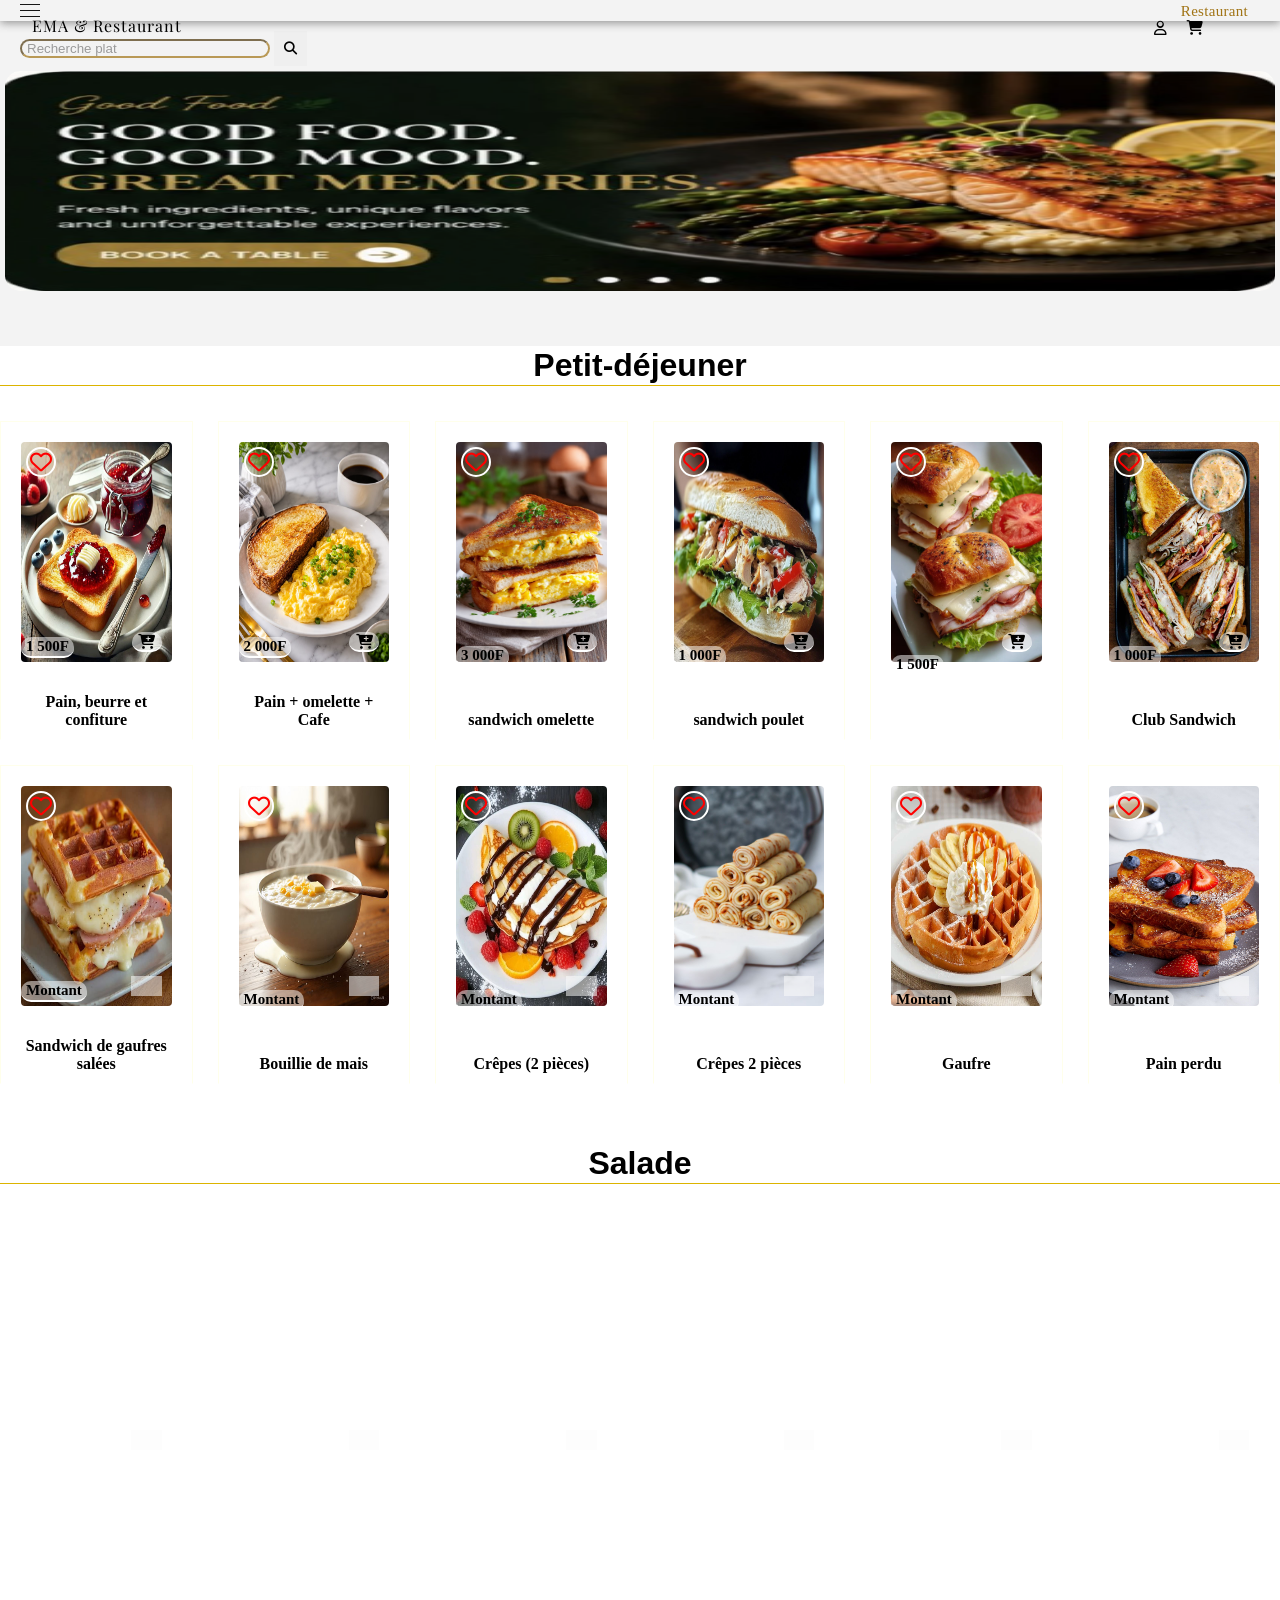
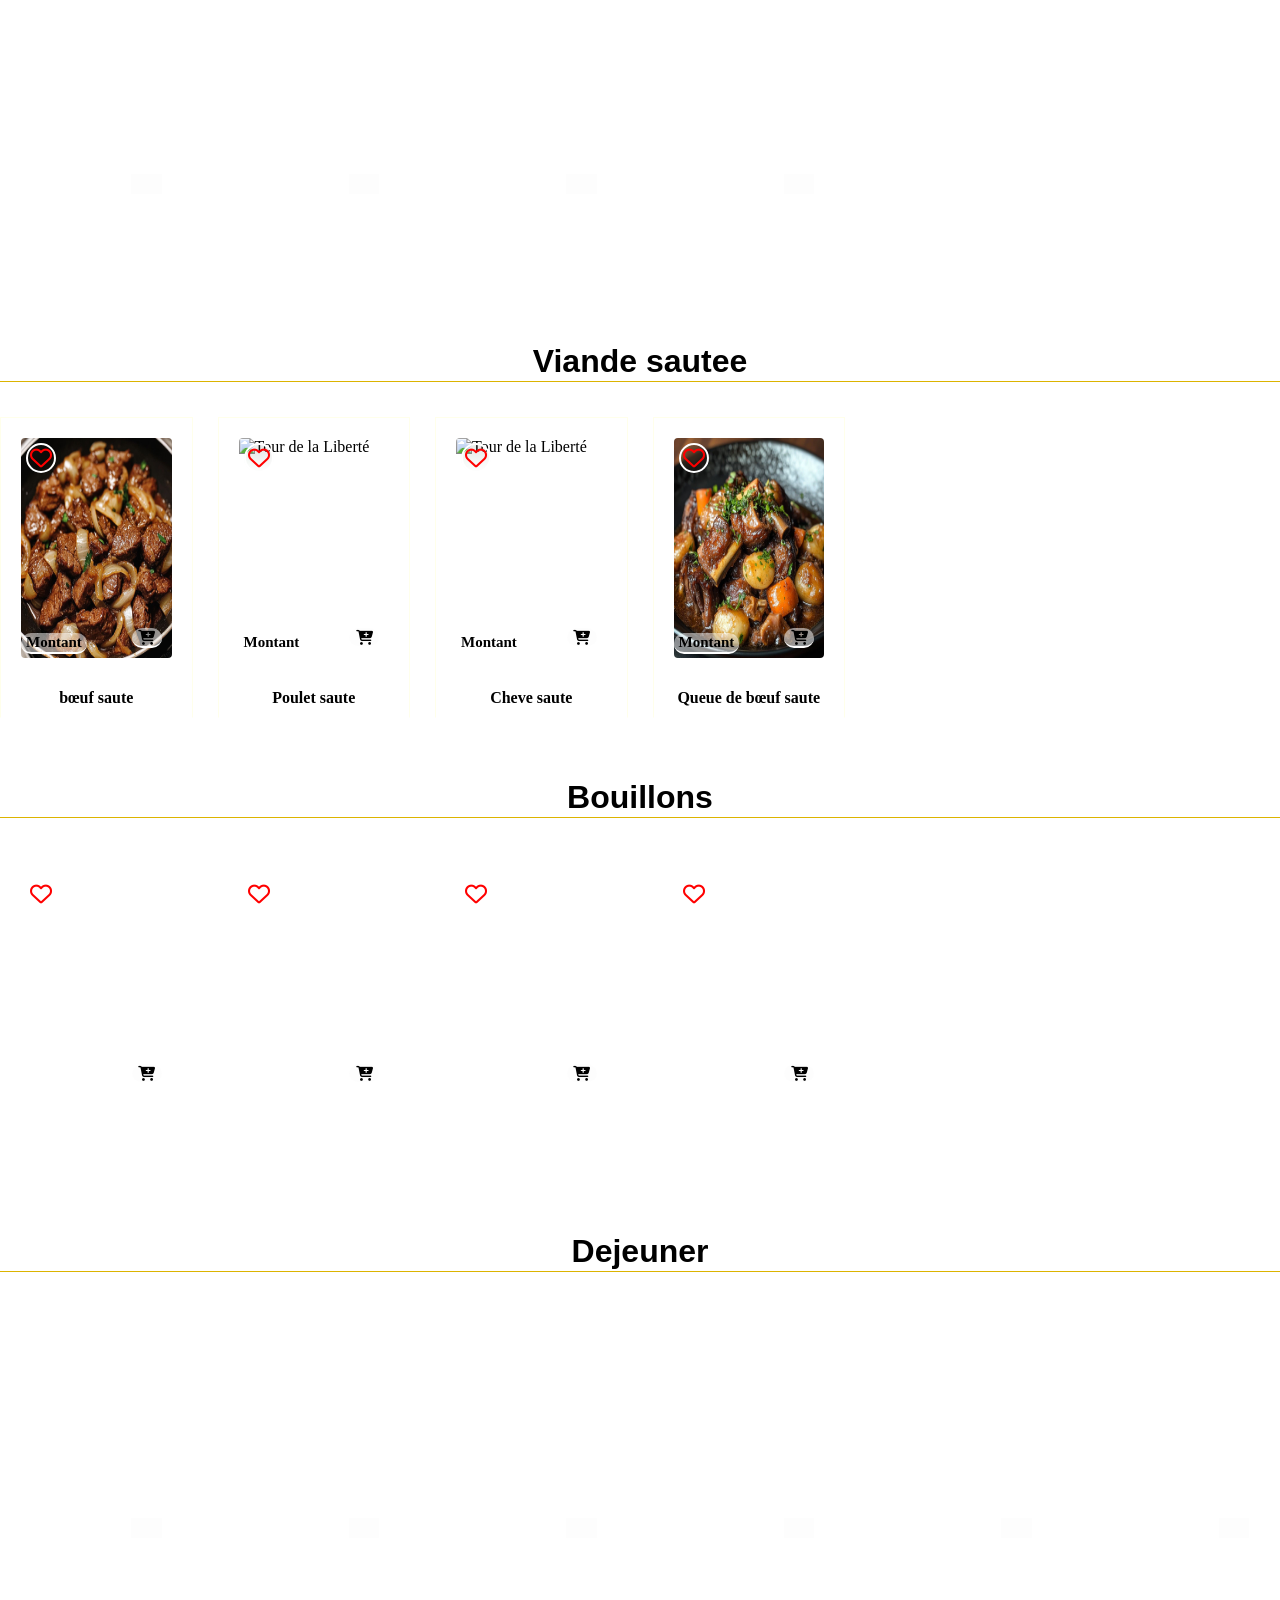
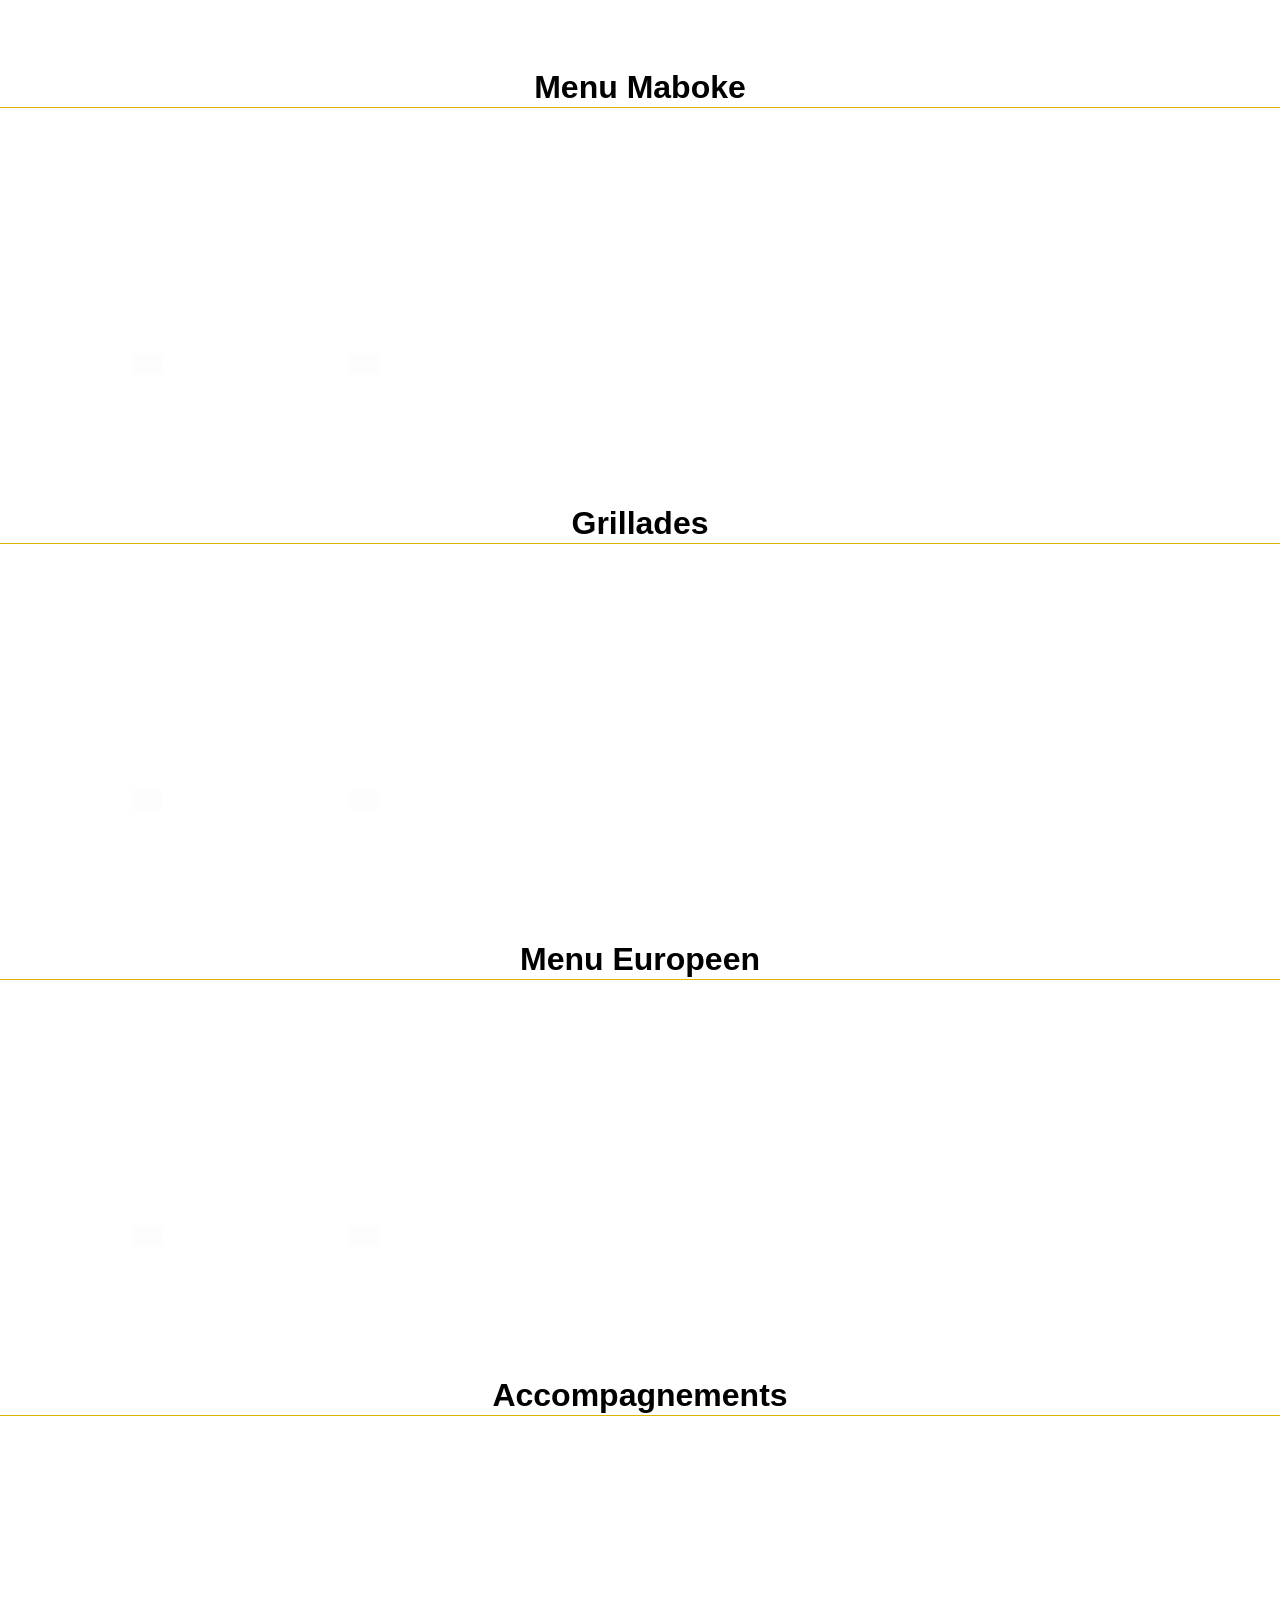
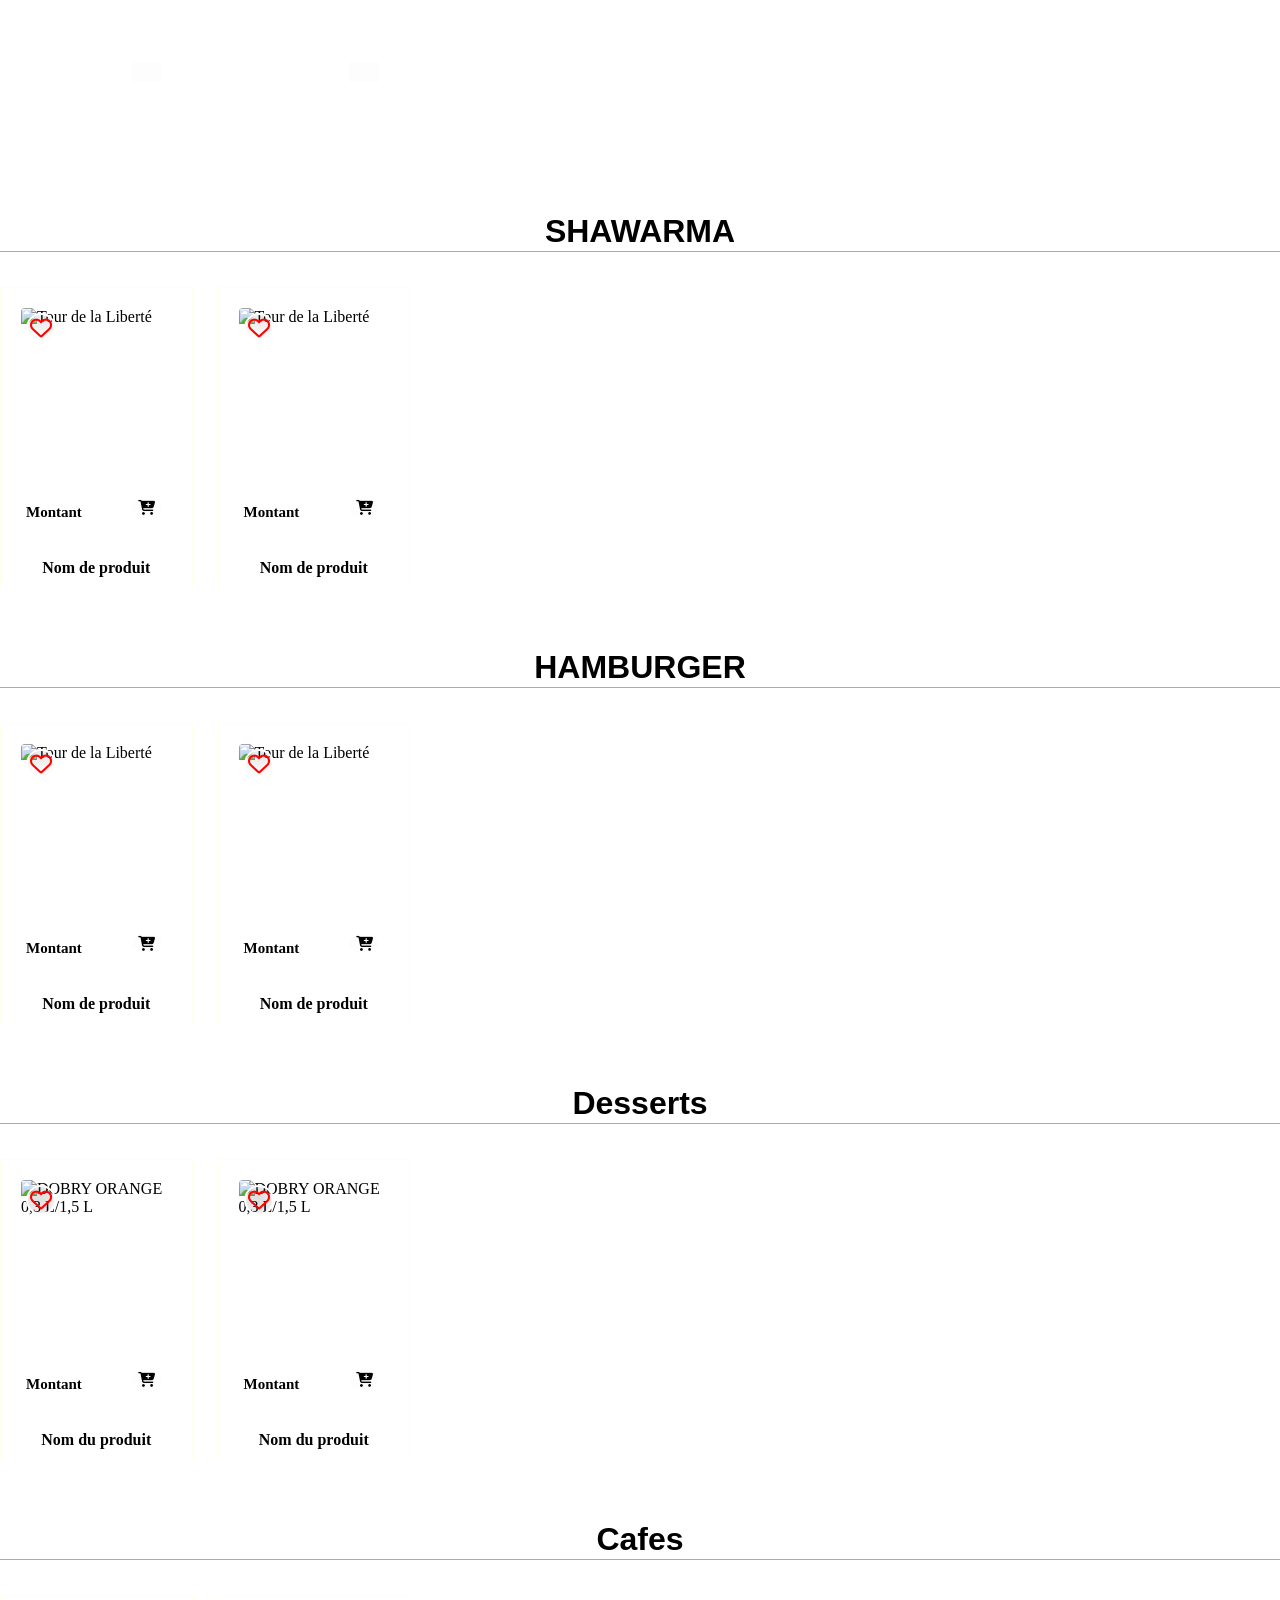
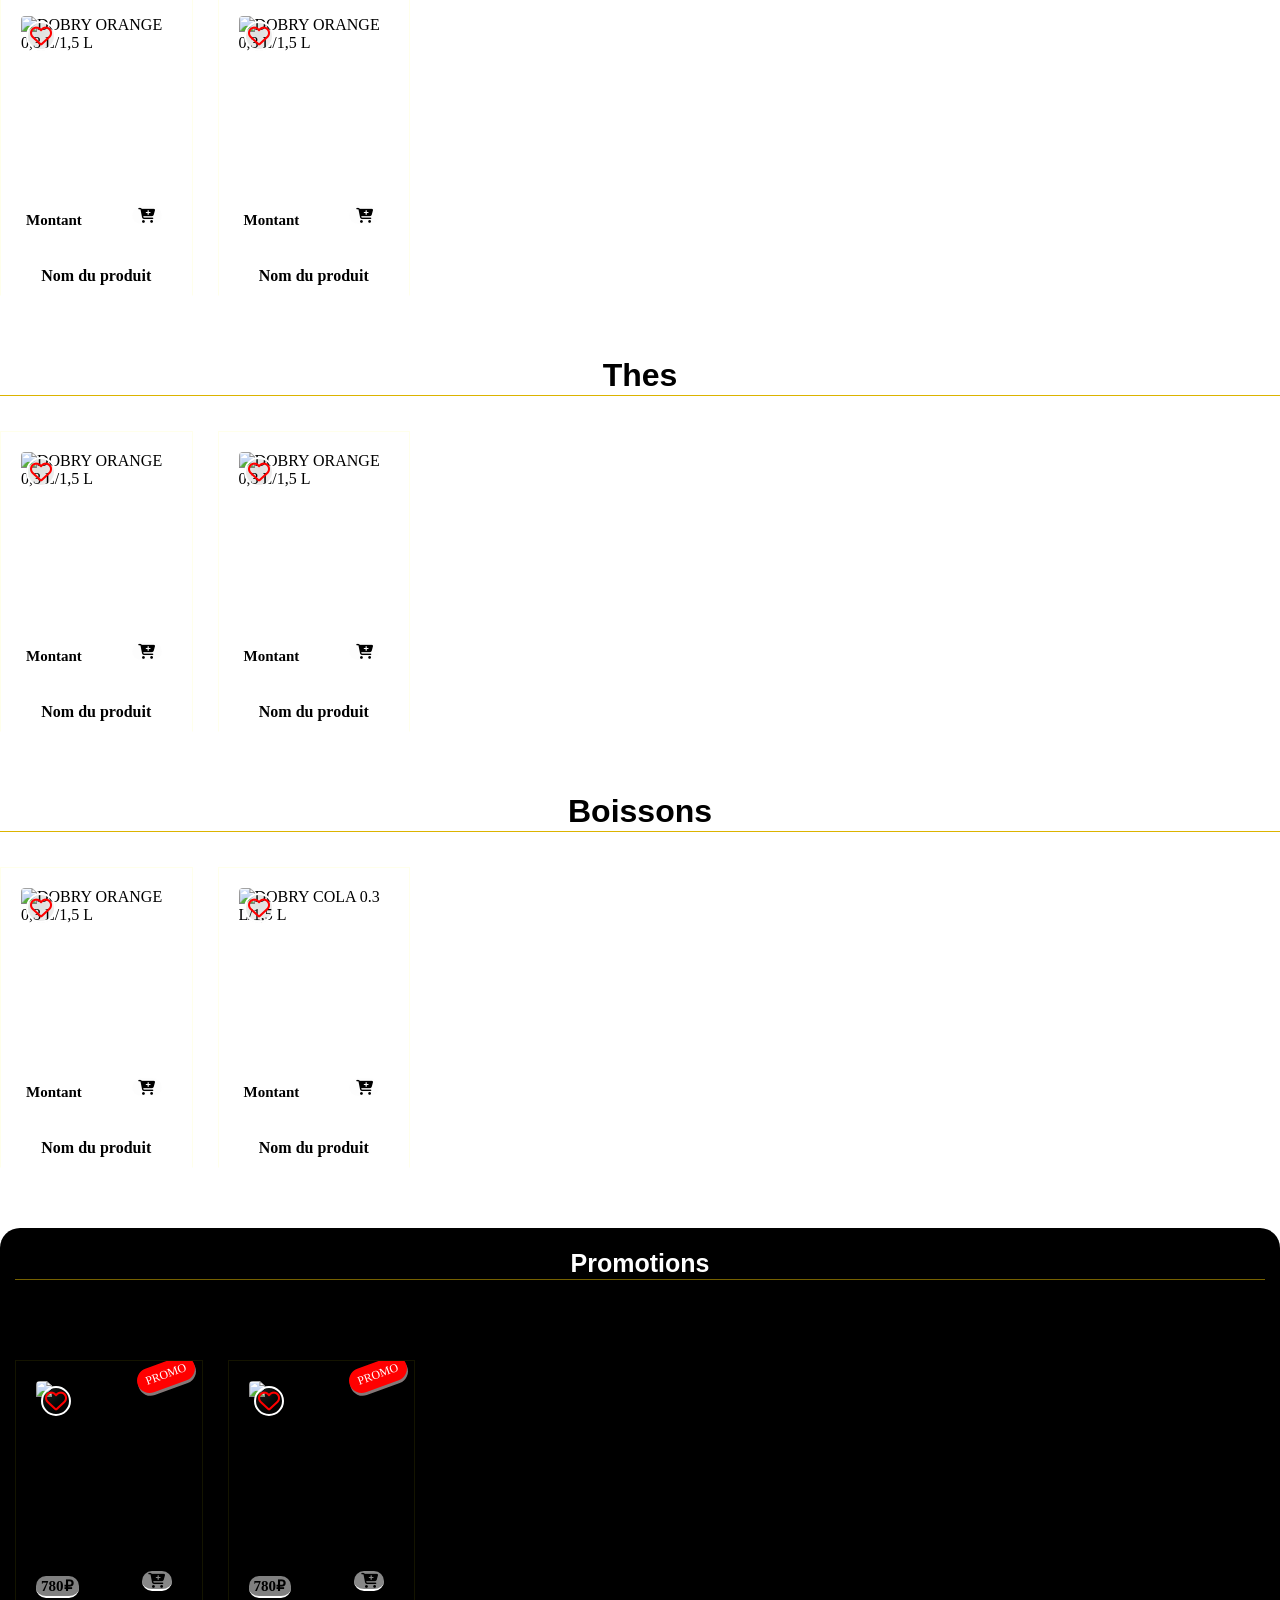
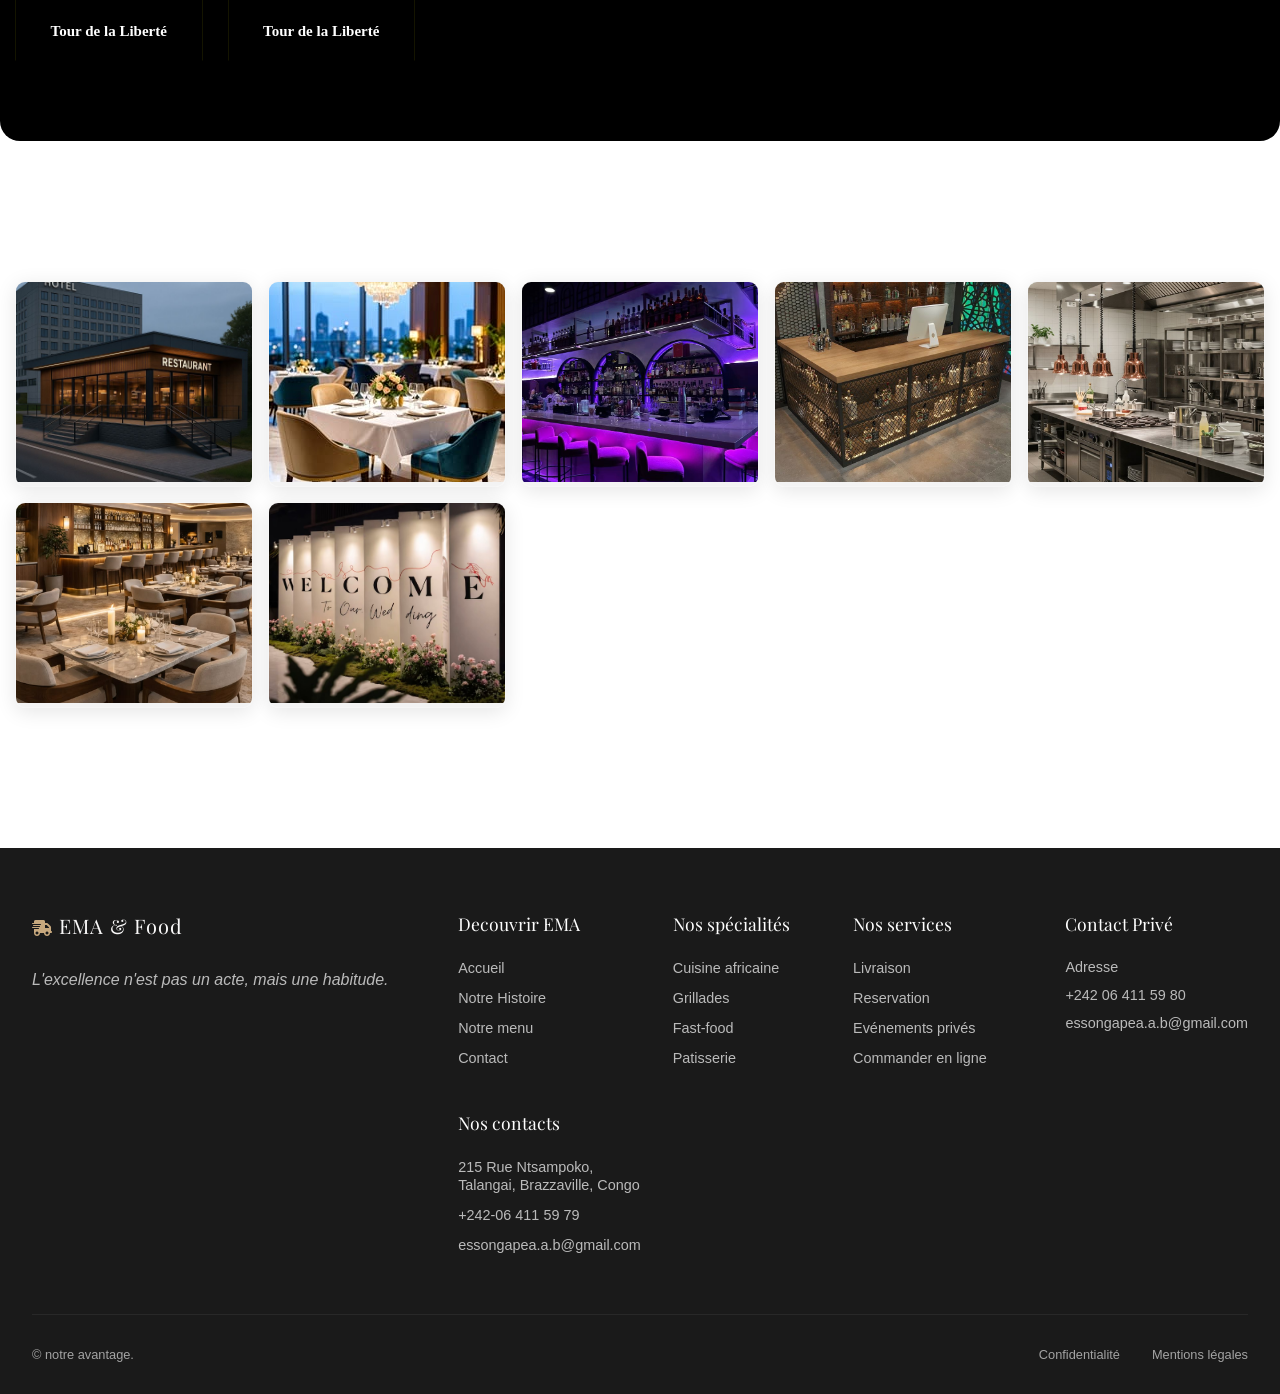
==== index.html @ fa51aa45 "emarestau" ====
<!DOCTYPE html>
<html lang="fr">

<head>
    <meta charset="UTF-8">
    <meta name="viewport" content="width=device-width, initial-scale=1.0">
    <title>EMA FOOD</title>
    <link rel="stylesheet" href="front-end/css/index.css">
    <link rel="stylesheet" href="front-end/css/style.css">

    <link
        href="https://fonts.googleapis.com/css2?family=Playfair+Display:wght@400;500;600;700&family=Inter:wght@300;400;500&display=swap"
        rel="stylesheet">
    <link rel="stylesheet" href="https://cdnjs.cloudflare.com/ajax/libs/font-awesome/6.4.0/css/all.min.css">
    <link rel="preconnect" href="https://fonts.googleapis.com">
    <link rel="preconnect" href="https://fonts.gstatic.com" crossorigin>
    <link href="https://fonts.googleapis.com/css2?family=Poppins:wght@300;400;500;600;700&display=swap"
        rel="stylesheet">

    <link rel="shortcut icon" href="img/logo_ema.png">
    <link rel="icon" href="img/logo_ema.png" type="image/x-icon">
    <link rel="icon" href="img/logo_ema.png" type="image/png" sizes="any">
    <link rel="apple-touch-icon" href="img/logo_ema.png" sizes="180x180">
</head>

<body>

    <nav>
        <div class="container nav-container">

            <button class="menu-toggle" id="menuToggle">
                <span></span>
                <span></span>
                <span></span>
            </button>

            <nav class="menu-panel" id="menuPanel">
                <a href="index.html">Accueil</a>
                <a href="infos.html">Informations</a>
                <a href="menu.html">Notre menu</a>
                <a href="#Promotions">Promotions</a>
                <a href="commande.html">Commander</a>
                <a href="galerie.html">Galerie</a>
                <a href="contact.html">Contact</a>
            </nav>

            <div class="nav-actions">
                <a class="nav-btn appointment-btn"><i class="fa-slab-press fa-regular fa-user"></i></a>
                <a href="html/pannier.html" class="nav-btn appoint-btn"><i class="fas fa-shopping-cart"></i></a>
            </div>

            <div class="nav-brand">
                <!-- <span class="brand-symbol"><i class="fa-solid fa-shirt"></i></span> -->
                <h3 class="brand-name">EMA & Restaurant</h3>
            </div>

            <ul class="nav-menu">
                <li><a href="">Restaurant</p></a></li>
            </ul>
    </nav>

    <!-- Section Collections recherche -->
    <section class="collections-section" style="background: #d4d4d446; padding: 5px;">
        <div class="section-header">
            <input class="search-btn" type="search" id="" placeholder="Recherche plat">
            <button class="btn-search" type="submit"><i class="fa-solid fa-magnifying-glass"></i>
            </button>
        </div>

        <div class="carousel-container">
            <div class="carousel-track">

                <div class="carousel-slide">
                    <img src="img/spciale.png" alt="Burger Légionnaire">
                </div>
            </div>

        </div>
        </div>
    </section>

    <!-- Section Petit-déjeuner -->
    <section id="dejeuner">
        <div class="conainer">
            <div class="menu-category">
                <h3 class="category-title">Petit-déjeuner</h3>
                <div class="menu-grid">

                    <div class="menu-item">
                        <button class="favorite-btn" title="Ajouter aux favoris">
                            <i class="far fa-heart"></i>
                        </button>
                        <img src="img/Pain, beurre et confiture.jpg" alt="Tour de la Liberté">
                        <div class="somme">
                            <button type="button" class="add-to-cart-btn" title="Ajouter au panier"><i
                                    class="fas fa-cart-plus"></i></button>
                            <p class="montant">1 500F</p>
                        </div>
                        <p class="item-title">Pain, beurre et confiture</p>
                    </div>

                    <div class="menu-item">
                        <button class="favorite-btn" title="Ajouter aux favoris">
                            <i class="far fa-heart"></i>
                        </button>
                        <img src="img/Pain + omelette + Cafe.jpg" alt="Tour de la Liberté">
                        <div class="somme">
                            <button type="button" class="add-to-cart-btn" title="Ajouter au panier"><i
                                    class="fas far fa-cart-plus"></i></button>
                            <p class="montant">2 000F</p>
                        </div>
                        <p class="item-title">Pain + omelette + Cafe</p>
                    </div>

                    <div class="menu-item">
                        <button class="favorite-btn" title="Ajouter aux favoris">
                            <i class="far fa-heart"></i>
                        </button>
                        <img src="img/sandwich omelette.jpg" alt="Tour de la Liberté">
                        <div class="somme">
                            <button type="button" class="add-to-cart-btn" title="Ajouter au panier"><i
                                    class="fas fas fa-cart-plus"></i></button>
                            <p class="montant">3 000F</p>
                        </div>
                        <p class="item-title">sandwich omelette</p>
                    </div>

                    <div class="menu-item">
                        <button class="favorite-btn" title="Ajouter aux favoris">
                            <i class="far fa-heart"></i>
                        </button>
                        <img src="img/sandwich poulet.jpg" alt="Tour de la Liberté">
                        <div class="somme">
                            <button type="button" class="add-to-cart-btn" title="Ajouter au panier"><i
                                    class="fas fas fa-cart-plus"></i></button>
                            <p class="montant">1 000F</p>
                        </div>
                        <p class="item-title">sandwich poulet</p>
                    </div>

                    <div class="menu-item">
                        <button class="favorite-btn" title="Ajouter aux favoris">
                            <i class="far fa-heart"></i>
                        </button>
                        <img src="img/Sandwich saucisson-fromage.jpg" alt="Tour de la Liberté">
                        <div class="somme">
                            <button type="button" class="add-to-cart-btn" title="Ajouter au panier"><i
                                    class="fas fas fa-cart-plus"></i></button>
                            <p class="montant">1 500F</p>
                        </div>
                        <p class="item-title"></p>
                    </div>

                    <div class="menu-item">
                        <button class="favorite-btn" title="Ajouter aux favoris">
                            <i class="far fa-heart"></i>
                        </button>
                        <img src="img/Club Sandwich.jpg" alt="Tour de la Liberté">
                        <div class="somme">
                            <button type="button" class="add-to-cart-btn" title="Ajouter au panier"><i
                                    class="fas fas fa-cart-plus"></i></button>
                            <p class="montant">1 000F</p>
                        </div>
                        <p class="item-title">Club Sandwich</p>
                    </div>

                    <div class="menu-item">
                        <button class="favorite-btn" title="Ajouter aux favoris">
                            <i class="far fa-heart"></i>
                        </button>
                        <img src="img/sandwich de gaufres salées.jpg" alt="Tour de la Liberté">
                        <div class="somme">
                            <button type="button" class="add-to-cart-btn" title="Ajouter au panier"><i
                                    class="fas fas fa-cart-plus"></i></button>
                            <p class="montant">Montant</p>
                        </div>
                        <p class="item-title">Sandwich de gaufres salées</p>
                    </div>

                    <div class="menu-item">
                        <button class="favorite-btn" title="Ajouter aux favoris">
                            <i class="far fa-heart"></i>
                        </button>
                        <img src="img/Bouillie de mais.jpg" alt="Tour de la Liberté">
                        <div class="somme">
                            <button type="button" class="add-to-cart-btn" title="Ajouter au panier"><i
                                    class="fas fa-cart-plus"></i></button>
                            <p class="montant">Montant</p>
                        </div>
                        <p class="item-title">Bouillie de mais</p>
                    </div>

                    <div class="menu-item">
                        <button class="favorite-btn" title="Ajouter aux favoris">
                            <i class="far fa-heart"></i>
                        </button>
                        <img src="img/Crêpes (2 pièces).jpg" alt="Tour de la Liberté">
                        <div class="somme">
                            <button type="button" class="add-to-cart-btn" title="Ajouter au panier"><i
                                    class="fas fas fa-cart-plus"></i></button>
                            <p class="montant">Montant</p>
                        </div>
                        <p class="item-title">Crêpes (2 pièces)</p>
                    </div>

                    <div class="menu-item">
                        <button class="favorite-btn" title="Ajouter aux favoris">
                            <i class="far fa-heart"></i>
                        </button>
                        <img src="img/Crêpes 2 pièces.jpg" alt="Tour de la Liberté">
                        <div class="somme">
                            <button type="button" class="add-to-cart-btn" title="Ajouter au panier"><i
                                    class="fas fas fa-cart-plus"></i></button>
                            <p class="montant">Montant</p>
                        </div>
                        <p class="item-title">Crêpes 2 pièces</p>
                    </div>

                    <div class="menu-item">
                        <button class="favorite-btn" title="Ajouter aux favoris">
                            <i class="far fa-heart"></i>
                        </button>
                        <img src="img/Gaufre.jpg" alt="Tour de la Liberté">
                        <div class="somme">
                            <button type="button" class="add-to-cart-btn" title="Ajouter au panier"><i
                                    class="fas fas fa-cart-plus"></i></button>
                            <p class="montant">Montant</p>
                        </div>
                        <p class="item-title">Gaufre</p>
                    </div>

                    <div class="menu-item">
                        <button class="favorite-btn" title="Ajouter aux favoris">
                            <i class="far fa-heart"></i>
                        </button>
                        <img src="img/Pain perdu.jpg" alt="Tour de la Liberté">
                        <div class="somme">
                            <button type="button" class="add-to-cart-btn" title="Ajouter au panier"><i
                                    class="fas fas fa-cart-plus"></i></button>
                            <p class="montant">Montant</p>
                        </div>
                        <p class="item-title">Pain perdu</p>
                    </div>

                </div>
            </div>
        </div>
    </section>

    <!-- Section Déjeuner d'affaires -->
    <section id="bisness">
        <div class="conainer">
            <div class="menu-category">
                <h3 class="category-title"> Salade</h3>
                <div class="menu-grid">

                    <div class="menu-item">
                        <button class="favorite-btn" title="Ajouter aux favoris">
                            <i class="far fa-heart"></i>
                        </button>
                        <img src="img/Salade verte.jpg" alt="Tour de la Liberté">
                        <div class="somme">
                            <button type="button" class="add-to-cart-btn" title="Ajouter au panier"><i
                                    class="fas fas fa-cart-plus"></i></button>
                            <p class="montant">Montant</p>
                        </div>
                        <p class="item-title">Salade verte</p>
                    </div>

                    <div class="menu-item">
                        <button class="favorite-btn" title="Ajouter aux favoris">
                            <i class="far fa-heart"></i>
                        </button>
                        <img src="img/Salade de tomates.jpg" alt="Tour de la Liberté">
                        <div class="somme">
                            <button type="button" class="add-to-cart-btn" title="Ajouter au panier"><i
                                    class="fas fas fa-cart-plus"></i></button>
                            <p class="montant">Montant</p>
                        </div>
                        <p class="item-title">Salade de tomates</p>
                    </div>

                    <div class="menu-item">
                        <button class="favorite-btn" title="Ajouter aux favoris">
                            <i class="far fa-heart"></i>
                        </button>
                        <img src="img/Salade de concombre.jpg" alt="Tour de la Liberté">
                        <div class="somme">
                            <button type="button" class="add-to-cart-btn" title="Ajouter au panier"><i
                                    class="fas fas fa-cart-plus"></i></button>
                            <p class="montant">Montant</p>
                        </div>
                        <p class="item-title">Salade de concombre</p>
                    </div>

                    <div class="menu-item">
                        <button class="favorite-btn" title="Ajouter aux favoris">
                            <i class="far fa-heart"></i>
                        </button>
                        <img src="img/Salade de poulet et d'avocat.jpg" alt="Tour de la Liberté">
                        <div class="somme">
                            <button type="button" class="add-to-cart-btn" title="Ajouter au panier"><i
                                    class="fas fas fa-cart-plus"></i></button>
                            <p class="montant">Montant</p>
                        </div>
                        <p class="item-title">Salade de poulet et d'avocat</p>
                    </div>

                    <div class="menu-item">
                        <button class="favorite-btn" title="Ajouter aux favoris">
                            <i class="far fa-heart"></i>
                        </button>
                        <img src="img/Salade de chou avec carotte.jpg" alt="Tour de la Liberté">
                        <div class="somme">
                            <button type="button" class="add-to-cart-btn" title="Ajouter au panier"><i
                                    class="fas fas fa-cart-plus"></i></button>
                            <p class="montant">Montant</p>
                        </div>
                        <p class="item-title">Salade de chou avec carotte</p>
                    </div>
                    <div class="menu-item">
                        <button class="favorite-btn" title="Ajouter aux favoris">
                            <i class="far fa-heart"></i>
                        </button>
                        <img src="img/Salade avocat-tomate.jpg" alt="Tour de la Liberté">
                        <div class="somme">
                            <button type="button" class="add-to-cart-btn" title="Ajouter au panier"><i
                                    class="fas fas fa-cart-plus"></i></button>
                            <p class="montant">Montant</p>
                        </div>
                        <p class="item-title">Salade avocat-tomate</p>
                    </div>

                    <div class="menu-item">
                        <button class="favorite-btn" title="Ajouter aux favoris">
                            <i class="far fa-heart"></i>
                        </button>
                        <img src="img/Salade composée.jpg" alt="Tour de la Liberté">
                        <div class="somme">
                            <button type="button" class="add-to-cart-btn" title="Ajouter au panier"><i
                                    class="fas fas fa-cart-plus"></i></button>
                            <p class="montant">Montant</p>
                        </div>
                        <p class="item-title">Salade composée</p>
                    </div>

                    <div class="menu-item">
                        <button class="favorite-btn" title="Ajouter aux favoris">
                            <i class="far fa-heart"></i>
                        </button>
                        <img src="img/Salade au poulet.jpg" alt="Tour de la Liberté">
                        <div class="somme">
                            <button type="button" class="add-to-cart-btn" title="Ajouter au panier"><i
                                    class="fas fas fa-cart-plus"></i></button>
                            <p class="montant">Montant</p>
                        </div>
                        <p class="item-title">Salade au poulet</p>
                    </div>

                    <div class="menu-item">
                        <button class="favorite-btn" title="Ajouter aux favoris">
                            <i class="far fa-heart"></i>
                        </button>
                        <img src="img/Salade César.jpg" alt="Tour de la Liberté">
                        <div class="somme">
                            <button type="button" class="add-to-cart-btn" title="Ajouter au panier"><i
                                    class="fas fas fa-cart-plus"></i></button>
                            <p class="montant">Montant</p>
                        </div>
                        <p class="item-title">Salade César</p>
                    </div>

                    <div class="menu-item">
                        <button class="favorite-btn" title="Ajouter aux favoris">
                            <i class="far fa-heart"></i>
                        </button>
                        <img src="img/Salade d’œufs à l’avocat.jpg" alt="Tour de la Liberté">
                        <div class="somme">
                            <button type="button" class="add-to-cart-btn" title="Ajouter au panier"><i
                                    class="fas fas fa-cart-plus"></i></button>
                            <p class="montant">Montant</p>
                        </div>
                        <p class="item-title">Salade d’œufs à l’avocat</p>
                    </div>

                </div>
            </div>
        </div>
    </section>

    <!--Viande sautee-->
    <section id="combo">
        <div class="conainer">
            <div class="menu-category">
                <h3 class="category-title">Viande sautee</h3>
                <div class="menu-grid">

                    <div class="menu-item">
                        <button class="favorite-btn" title="Ajouter aux favoris">
                            <i class="far fa-heart"></i>
                        </button>
                        <img src="img/Boeuf sautee.jpg" alt="Tour de la Liberté">
                        <div class="somme">
                            <button type="button" class="add-to-cart-btn" title="Ajouter au panier"><i
                                    class="fas fas fa-cart-plus"></i></button>
                            <p class="montant">Montant</p>
                        </div>
                        <p class="item-title">bœuf saute</p>
                    </div>

                    <div class="menu-item">
                        <button class="favorite-btn" title="Ajouter aux favoris">
                            <i class="far fa-heart"></i>
                        </button>
                        <img src="img/Poulet saute.jpg" alt="Tour de la Liberté">
                        <div class="somme">
                            <button type="button" class="add-to-cart-btn" title="Ajouter au panier"><i
                                    class="fas fas fa-cart-plus"></i></button>
                            <p class="montant">Montant</p>
                        </div>
                        <p class="item-title">Poulet saute</p>
                    </div>

                    <div class="menu-item">
                        <button class="favorite-btn" title="Ajouter aux favoris">
                            <i class="far fa-heart"></i>
                        </button>
                        <img src="img/Cheve saute.jpg" alt="Tour de la Liberté">
                        <div class="somme">
                            <button type="button" class="add-to-cart-btn" title="Ajouter au panier"><i
                                    class="fas fas fa-cart-plus"></i></button>
                            <p class="montant">Montant</p>
                        </div>
                        <p class="item-title">Cheve saute</p>
                    </div>

                    <div class="menu-item">
                        <button class="favorite-btn" title="Ajouter aux favoris">
                            <i class="far fa-heart"></i>
                        </button>
                        <img src="img/Queue de bœuf saute.jpg" alt="Tour de la Liberté">
                        <div class="somme">
                            <button type="button" class="add-to-cart-btn" title="Ajouter au panier"><i
                                    class="fas fas fa-cart-plus"></i></button>
                            <p class="montant">Montant</p>
                        </div>
                        <p class="item-title">Queue de bœuf saute</p>
                    </div>

                </div>
            </div>
        </div>
    </section>

    <!--combo-->
    <section id="combo">
        <div class="conainer">
            <div class="menu-category">
                <h3 class="category-title">Bouillons</h3>
                <div class="menu-grid">

                    <div class="menu-item">
                        <button class="favorite-btn" title="Ajouter aux favoris">
                            <i class="far fa-heart"></i>
                        </button>
                        <img src="img/Ragout de bœuf.jpg" alt="Tour de la Liberté">
                        <div class="somme">
                            <button type="button" class="add-to-cart-btn" title="Ajouter au panier"><i
                                    class="fas fas fa-cart-plus"></i></button>
                            <p class="montant">Montant</p>
                        </div>
                        <p class="item-title">Ragout de bœuf</p>
                    </div>

                    <div class="menu-item">
                        <button class="favorite-btn" title="Ajouter aux favoris">
                            <i class="far fa-heart"></i>
                        </button>
                        <img src="img/Ragout de poulet.jpg" alt="Tour de la Liberté">
                        <div class="somme">
                            <button type="button" class="add-to-cart-btn" title="Ajouter au panier"><i
                                    class="fas fas fa-cart-plus"></i></button>
                            <p class="montant">Montant</p>
                        </div>
                        <p class="item-title">Ragout de poulet</p>
                    </div>

                    <div class="menu-item">
                        <button class="favorite-btn" title="Ajouter aux favoris">
                            <i class="far fa-heart"></i>
                        </button>
                        <img src="img/Ragout de cheve.jpg" alt="Tour de la Liberté">
                        <div class="somme">
                            <button type="button" class="add-to-cart-btn" title="Ajouter au panier"><i
                                    class="fas fas fa-cart-plus"></i></button>
                            <p class="montant">Montant</p>
                        </div>
                        <p class="item-title">Ragout de cheve</p>
                    </div>

                    <div class="menu-item">
                        <button class="favorite-btn" title="Ajouter aux favoris">
                            <i class="far fa-heart"></i>
                        </button>
                        <img src="img/Ragout de queu de boeuf.jpg" alt="Tour de la Liberté">
                        <div class="somme">
                            <button type="button" class="add-to-cart-btn" title="Ajouter au panier"><i
                                    class="fas fas fa-cart-plus"></i></button>
                            <p class="montant">Montant</p>
                        </div>
                        <p class="item-title">Ragout de queu de boeuf</p>
                    </div>

                </div>
            </div>
        </div>
    </section>

    <!--salade-->
    <section id="salade">
        <div class="conainer">
            <div class="menu-category">
                <h3 class="category-title">Dejeuner</h3>
                <div class="menu-grid">

                    <div class="menu-item">
                        <button class="favorite-btn" title="Ajouter aux favoris">
                            <i class="far fa-heart"></i>
                        </button>
                        <img src="img/Riz + saka-saka.jpg" alt="Tour de la Liberté">
                        <div class="somme">
                            <button type="button" class="add-to-cart-btn" title="Ajouter au panier"><i
                                    class="fas fas fa-cart-plus"></i></button>
                            <p class="montant">Montant</p>
                        </div>
                        <p class="item-title">Riz saka-saka</p>
                    </div>

                    <div class="menu-item">
                        <button class="favorite-btn" title="Ajouter aux favoris">
                            <i class="far fa-heart"></i>
                        </button>
                        <img src="img/Riz poulet.jpg" alt="Tour de la Liberté">
                        <div class="somme">
                            <button type="button" class="add-to-cart-btn" title="Ajouter au panier"><i
                                    class="fas fas fa-cart-plus"></i></button>
                            <p class="montant">Montant</p>
                        </div>
                        <p class="item-title">Riz poulet</p>
                    </div>

                    <div class="menu-item">
                        <button class="favorite-btn" title="Ajouter aux favoris">
                            <i class="far fa-heart"></i>
                        </button>
                        <img src="img/Riz cheve.jpg" alt="Tour de la Liberté">
                        <div class="somme">
                            <button type="button" class="add-to-cart-btn" title="Ajouter au panier"><i
                                    class="fas fas fa-cart-plus"></i></button>
                            <p class="montant">Montant</p>
                        </div>
                        <p class="item-title">Riz cheve</p>
                    </div>

                    <div class="menu-item">
                        <button class="favorite-btn" title="Ajouter aux favoris">
                            <i class="far fa-heart"></i>
                        </button>
                        <img src=".jpg" alt="Tour de la Liberté">
                        <div class="somme">
                            <button type="button" class="add-to-cart-btn" title="Ajouter au panier"><i
                                    class="fas fas fa-cart-plus"></i></button>
                            <p class="montant">Montant</p>
                        </div>
                        <p class="item-title"></p>
                    </div>

                    <div class="menu-item">
                        <button class="favorite-btn" title="Ajouter aux favoris">
                            <i class="far fa-heart"></i>
                        </button>
                        <img src=".jpg" alt="Tour de la Liberté">
                        <div class="somme">
                            <button type="button" class="add-to-cart-btn" title="Ajouter au panier"><i
                                    class="fas fas fa-cart-plus"></i></button>
                            <p class="montant">Montant</p>
                        </div>
                        <p class="item-title"></p>
                    </div>

                    <div class="menu-item">
                        <button class="favorite-btn" title="Ajouter aux favoris">
                            <i class="far fa-heart"></i>
                        </button>
                        <img src=".jpg" alt="Tour de la Liberté">
                        <div class="somme">
                            <button type="button" class="add-to-cart-btn" title="Ajouter au panier"><i
                                    class="fas fas fa-cart-plus"></i></button>
                            <p class="montant">Montant</p>
                        </div>
                        <p class="item-title"></p>
                    </div>

                </div>
            </div>
        </div>
    </section>

    <!-- les plats européens -->
    <section id="plats-europeens">
        <div class="conainer">
            <div class="menu-category">
                <h3 class="category-title">Menu Maboke</h3>
                <div class="menu-grid">

                    <div class="menu-item">
                        <button class="favorite-btn" title="Ajouter aux favoris">
                            <i class="far fa-heart"></i>
                        </button>
                        <img src="acceuil.png" alt="Tour de la Liberté">
                        <div class="somme">
                            <button type="button" class="add-to-cart-btn" title="Ajouter au panier"><i
                                    class="fas fas fa-cart-plus"></i></button>
                            <p class="montant">Montant</p>
                        </div>
                        <p class="item-title">Nom de produit</p>
                    </div>

                    <div class="menu-item">
                        <button class="favorite-btn" title="Ajouter aux favoris">
                            <i class="far fa-heart"></i>
                        </button>
                        <img src="acceuil.png" alt="Tour de la Liberté">
                        <div class="somme">
                            <button type="button" class="add-to-cart-btn" title="Ajouter au panier"><i
                                    class="fas fas fa-cart-plus"></i></button>
                            <p class="montant">Montant</p>
                        </div>
                        <p class="item-title">Nom de produit</p>
                    </div>

                </div>
            </div>
        </div>
    </section>

    <!-- les plats africains -->
    <section id="plats-africains">
        <div class="conainer">
            <div class="menu-category">
                <h3 class="category-title">Grillades</h3>
                <div class="menu-grid">

                    <div class="menu-item">
                        <button class="favorite-btn" title="Ajouter aux favoris">
                            <i class="far fa-heart"></i>
                        </button>
                        <img src="acceuil.png" alt="Tour de la Liberté">
                        <div class="somme">
                            <button type="button" class="add-to-cart-btn" title="Ajouter au panier"><i
                                    class="fas fas fa-cart-plus"></i></button>
                            <p class="montant">Montant</p>
                        </div>
                        <p class="item-title">Nom de produit</p>
                    </div>

                    <div class="menu-item">
                        <button class="favorite-btn" title="Ajouter aux favoris">
                            <i class="far fa-heart"></i>
                        </button>
                        <img src="acceuil.png" alt="Tour de la Liberté">
                        <div class="somme">
                            <button type="button" class="add-to-cart-btn" title="Ajouter au panier"><i
                                    class="fas fas fa-cart-plus"></i></button>
                            <p class="montant">Montant</p>
                        </div>
                        <p class="item-title">Nom de produit</p>
                    </div>

                </div>
            </div>
        </div>
    </section>

    <!--side dishes-->
    <section id="side-dishes">
        <div class="conainer">
            <div class="menu-category">
                <h3 class="category-title">Menu Europeen</h3>
                <div class="menu-grid">

                    <div class="menu-item">
                        <button class="favorite-btn" title="Ajouter aux favoris">
                            <i class="far fa-heart"></i>
                        </button>
                        <img src="acceuil.png" alt="Tour de la Liberté">
                        <div class="somme">
                            <button type="button" class="add-to-cart-btn" title="Ajouter au panier"><i
                                    class="fas fas fa-cart-plus"></i></button>
                            <p class="montant">Montant</p>
                        </div>
                        <p class="item-title">Nom de produit</p>
                    </div>

                    <div class="menu-item">
                        <button class="favorite-btn" title="Ajouter aux favoris">
                            <i class="far fa-heart"></i>
                        </button>
                        <img src="acceuil.png" alt="Tour de la Liberté">
                        <div class="somme">
                            <button type="button" class="add-to-cart-btn" title="Ajouter au panier"><i
                                    class="fas fas fa-cart-plus"></i></button>
                            <p class="montant">Montant</p>
                        </div>
                        <p class="item-title">Nom de produit</p>
                    </div>

                </div>
            </div>
        </div>
    </section>

    <!--Sauces-->
    <section id="sauces">
        <div class="conainer">
            <div class="menu-category">
                <h3 class="category-title">Accompagnements</h3>
                <div class="menu-grid">

                    <div class="menu-item">
                        <button class="favorite-btn" title="Ajouter aux favoris">
                            <i class="far fa-heart"></i>
                        </button>
                        <img src="acceuil.png" alt="Tour de la Liberté">
                        <div class="somme">
                            <button type="button" class="add-to-cart-btn" title="Ajouter au panier"><i
                                    class="fas fas fa-cart-plus"></i></button>
                            <p class="montant">Montant</p>
                        </div>
                        <p class="item-title">Nom de produit</p>
                    </div>

                    <div class="menu-item">
                        <button class="favorite-btn" title="Ajouter aux favoris">
                            <i class="far fa-heart"></i>
                        </button>
                        <img src="acceuil.png" alt="Tour de la Liberté">
                        <div class="somme">
                            <button type="button" class="add-to-cart-btn" title="Ajouter au panier"><i
                                    class="fas fas fa-cart-plus"></i></button>
                            <p class="montant">Montant</p>
                        </div>
                        <p class="item-title">Nom de produit</p>
                    </div>

                </div>
            </div>
        </div>
    </section>

    <!--sandwiches-->
    <section id="sandwiches">
        <div class="conainer">
            <div class="menu-category">
                <h3 class="category-title">SHAWARMA</h3>
                <div class="menu-grid">

                    <div class="menu-item">
                        <button class="favorite-btn" title="Ajouter aux favoris">
                            <i class="far fa-heart"></i>
                        </button>
                        <img src="acceuil.png" alt="Tour de la Liberté">
                        <div class="somme">
                            <button type="button" class="add-to-cart-btn" title="Ajouter au panier"><i
                                    class="fas fas fa-cart-plus"></i></button>
                            <p class="montant">Montant</p>
                        </div>
                        <p class="item-title">Nom de produit</p>
                    </div>

                    <div class="menu-item">
                        <button class="favorite-btn" title="Ajouter aux favoris">
                            <i class="far fa-heart"></i>
                        </button>
                        <img src="acceuil.png" alt="Tour de la Liberté">
                        <div class="somme">
                            <button type="button" class="add-to-cart-btn" title="Ajouter au panier"><i
                                    class="fas fas fa-cart-plus"></i></button>
                            <p class="montant">Montant</p>
                        </div>
                        <p class="item-title">Nom de produit</p>
                    </div>

                </div>
            </div>
        </div>
    </section>

    <!-- bourger -->
    <section id="bourger">
        <div class="con\ainer">
            <div class="menu-category">
                <h3 class="category-title">HAMBURGER</h3>
                <div class="menu-grid">

                    <div class="menu-item">
                        <button class="favorite-btn" title="Ajouter aux favoris">
                            <i class="far fa-heart"></i>
                        </button>
                        <img src="acceuil.png" alt="Tour de la Liberté">
                        <div class="somme">
                            <button type="button" class="add-to-cart-btn" title="Ajouter au panier"><i
                                    class="fas fas fa-cart-plus"></i></button>
                            <p class="montant">Montant</p>
                        </div>
                        <p class="item-title">Nom de produit</p>
                    </div>

                    <div class="menu-item">
                        <button class="favorite-btn" title="Ajouter aux favoris">
                            <i class="far fa-heart"></i>
                        </button>
                        <img src="acceuil.png" alt="Tour de la Liberté">
                        <div class="somme">
                            <button type="button" class="add-to-cart-btn" title="Ajouter au panier"><i
                                    class="fas fas fa-cart-plus"></i></button>
                            <p class="montant">Montant</p>
                        </div>
                        <p class="item-title">Nom de produit</p>
                    </div>

                </div>
            </div>
        </div>
    </section>

    <!--dessert-->
    <section id="dessert">
        <div class="conainer">
            <div class="menu-category">
                <h3 class="category-title">Desserts</h3>
                <div class="menu-grid">

                    <div class="menu-item">
                        <button class="favorite-btn" title="Ajouter aux favoris">
                            <i class="far fa-heart"></i>
                        </button>
                        <img src="acceuil.png" alt="DOBRY ORANGE 0,3 L/1,5 L">
                        <div class="somme">
                            <button type="button" class="add-to-cart-btn" title="Ajouter au panier"><i
                                    class="fas fas fa-cart-plus"></i></button>
                            <p class="montant">Montant</p>
                        </div>
                        <p class="item-title">Nom du produit</p>
                    </div>

                    <div class="menu-item">
                        <button class="favorite-btn" title="Ajouter aux favoris">
                            <i class="far fa-heart"></i>
                        </button>
                        <img src="acceuil.png" alt="DOBRY ORANGE 0,3 L/1,5 L">
                        <div class="somme">
                            <button type="button" class="add-to-cart-btn" title="Ajouter au panier"><i
                                    class="fas fas fa-cart-plus"></i></button>
                            <p class="montant">Montant</p>
                        </div>
                        <p class="item-title">Nom du produit</p>
                    </div>

                </div>
            </div>
        </div>
    </section>

    <!-- caffe -->
    <section id="caffe">
        <div class="continer">
            <div class="menu-category">
                <h3 class="category-title">Cafes</h3>
                <div class="menu-grid">

                    <div class="menu-item">
                        <button class="favorite-btn" title="Ajouter aux favoris">
                            <i class="far fa-heart"></i>
                        </button>
                        <img src="acceuil.png" alt="DOBRY ORANGE 0,3 L/1,5 L">
                        <div class="somme">
                            <button type="button" class="add-to-cart-btn" title="Ajouter au panier"><i
                                    class="fas fas fa-cart-plus"></i></button>
                            <p class="montant">Montant</p>
                        </div>
                        <p class="item-title">Nom du produit</p>
                    </div>

                    <div class="menu-item">
                        <button class="favorite-btn" title="Ajouter aux favoris">
                            <i class="far fa-heart"></i>
                        </button>
                        <img src="acceuil.png" alt="DOBRY ORANGE 0,3 L/1,5 L">
                        <div class="somme">
                            <button type="button" class="add-to-cart-btn" title="Ajouter au panier"><i
                                    class="fas fas fa-cart-plus"></i></button>
                            <p class="montant">Montant</p>
                        </div>
                        <p class="item-title">Nom du produit</p>
                    </div>

                </div>
            </div>
        </div>
    </section>

    <!-- the -->
    <section id="the">
        <div class="continer">
            <div class="menu-category">
                <h3 class="category-title">Thes</h3>
                <div class="menu-grid">

                    <div class="menu-item">
                        <button class="favorite-btn" title="Ajouter aux favoris">
                            <i class="far fa-heart"></i>
                        </button>
                        <img src="acceuil.png" alt="DOBRY ORANGE 0,3 L/1,5 L">
                        <div class="somme">
                            <button type="button" class="add-to-cart-btn" title="Ajouter au panier"><i
                                    class="fas fas fa-cart-plus"></i></button>
                            <p class="montant">Montant</p>
                        </div>
                        <p class="item-title">Nom du produit</p>
                    </div>

                    <div class="menu-item">
                        <button class="favorite-btn" title="Ajouter aux favoris">
                            <i class="far fa-heart"></i>
                        </button>
                        <img src="acceuil.png" alt="DOBRY ORANGE 0,3 L/1,5 L">
                        <div class="somme">
                            <button type="button" class="add-to-cart-btn" title="Ajouter au panier"><i
                                    class="fas fas fa-cart-plus"></i></button>
                            <p class="montant">Montant</p>
                        </div>
                        <p class="item-title">Nom du produit</p>
                    </div>

                </div>
            </div>
        </div>
    </section>

    <!-- les boissons -->
    <section id="boissons">
        <div class="contaner">
            <div class="menu-category">
                <h3 class="category-title">Boissons</h3>
                <div class="menu-grid">

                    <div class="menu-item">
                        <button class="favorite-btn" title="Ajouter aux favoris">
                            <i class="far fa-heart"></i>
                        </button>
                        <img src="acceuil.png" alt="DOBRY ORANGE 0,3 L/1,5 L">
                        <div class="somme">
                            <button type="button" class="add-to-cart-btn" title="Ajouter au panier"><i
                                    class="fas fas fa-cart-plus"></i></button>
                            <p class="montant">Montant</p>
                        </div>
                        <p class="item-title">Nom du produit</p>
                    </div>

                    <div class="menu-item">
                        <button class="favorite-btn" title="Ajouter aux favoris">
                            <i class="far fa-heart"></i>
                        </button>
                        <img src="acceuil.png" alt="DOBRY COLA 0.3 L/1,5 L">
                        <div class="somme">
                            <button type="button" class="add-to-cart-btn" title="Ajouter au panier"><i
                                    class="fas fas fa-cart-plus"></i></button>
                            <p class="montant">Montant</p>
                        </div>
                        <p class="item-title">Nom du produit</p>
                    </div>

                </div>
            </div>
        </div>
    </section>

    <!-- Promotions -->
    <section id="Promotions">
        <div class="container-sold">
            <div class="menu-category">
                <h3 class="category-promo">Promotions</h3>
                <div class="menu-grid">

                    <div class="menu-item">
                        <p class="new-slide">PROMO</p>
                        <button class="favorite-btn" title="Ajouter aux favoris">
                            <i class="far fa-heart"></i>
                        </button>
                        <img src="acceuil.png" alt="Tour de la Liberté">
                        <div class="somme">
                            <button type="button" class="add-to-cart-btn" title="Ajouter au panier"><i
                                    class="fas fas fa-cart-plus"></i></button>
                            <p class="montant">780₽</p>
                        </div>
                        <p class="item-title-1">Tour de la Liberté</p>
                    </div>

                    <div class="menu-item">
                        <p class="new-slide">PROMO</p>
                        <button class="favorite-btn" title="Ajouter aux favoris">
                            <i class="far fa-heart"></i>
                        </button>
                        <img src="acceuil.png" alt="Tour de la Liberté">
                        <div class="somme">
                            <button type="button" class="add-to-cart-btn" title="Ajouter au panier"><i
                                    class="fas fas fa-cart-plus"></i></button>
                            <p class="montant">780₽</p>
                        </div>
                        <p class="item-title-1">Tour de la Liberté</p>
                    </div>

                </div>
            </div>
        </div>
    </section>

    <!-- les images de la gallerie -->
    <section id="gallery">
        <div class="gallery">

            <div class="gallery-item">
                <img src="img-resto/image0.jpg" alt="Exterieur du restaurant">
            </div>

            <div class="gallery-item">
                <img src="img-resto/image01.jpg" alt="Salle">
            </div>

            <div class="gallery-item">
                <img src="img-resto/image02.jpg" alt="Bar">
            </div>

            <div class="gallery-item">
                <img src="img-resto/image03.jpg" alt="Comptoir">
            </div>

            <div class="gallery-item">
                <img src="img-resto/image04.jpg" alt="Cuisine">
            </div>

            <div class="gallery-item">
                <img src="img-resto/image05.jpg" alt="Banquet">
            </div>

            <div class="gallery-item">
                <img src="img-resto/image06.jpg" alt="Evenement">
            </div>

        </div>
    </section>
    <!-- fin de la gallerie -->

    <!-- Footer Luxueux -->
    <footer class="main-footer">
        <div class="footer-container">

            <div class="footer-brand">
                <span class="brand-name-footer">
                    <i class="fa-solid fa-truck-fast"></i>
                    EMA & Food</span>
                <p class="footer-tagline">
                    L'excellence n'est pas un acte, mais une habitude.
                </p>
            </div>
            <div class="footer-links">

                <div class="link-group">
                    <h4>Decouvrir EMA</h4>
                    <ul>
                        <li><a href="#">Accueil</a></li>
                        <li><a href="#">Notre Histoire</a></li>
                        <li><a href="#">Notre menu</a></li>
                        <li><a href="#">Contact</a></li>
                    </ul>
                </div>

                <div class="link-group">
                    <h4>Nos spécialités</h4>
                    <ul>
                        <li><a href="#">Cuisine africaine</a></li>
                        <li><a href="#">Grillades</a></li>
                        <li><a href="#">Fast-food</a></li>
                        <li><a href="#">Patisserie</a></li>
                    </ul>
                </div>

                <div class="link-group">
                    <h4>Nos services</h4>
                    <ul>
                        <li><a href="#">Livraison</a></li>
                        <li><a href="#">Reservation</a></li>
                        <li><a href="#">Evénements privés</a></li>
                        <li><a href="#">Commander en ligne</a></li>
                    </ul>
                </div>

                <div class="link-group">
                    <h4>Nos contacts</h4>
                    <ul>
                        <li><a href="#">215 Rue Ntsampoko, Talangai, Brazzaville, Congo</a></li>
                        <li><a href="#">+242-06 411 59 79</a></li>
                        <li><a href="#">essongapea.a.b@gmail.com </a></li>
                    </ul>
                </div>
            </div>

            <div class="footer-contact">
                <h4>Contact Privé</h4>
                <address>
                    <p>Adresse <br> </p>
                    <p>+242 06 411 59 80</p>
                    <p>essongapea.a.b@gmail.com</p>
                </address>
            </div>
        </div>

        <div class="footer-bottom">
            <p>&copy; notre avantage.</p>
            <div class="legal-links">
                <a href="#">Confidentialité</a>
                <a href="#">Mentions légales</a>
            </div>
        </div>
    </footer>

    <script src="front-end/js/script.js"></script>
</body>

</html>
---- front-end/css/index.css ----
:root {
  /* Couleurs */
  --primary-color: #c41e3a;
  /* Rouge brique italien */
  --secondary-color: #2a5c3d;
  /* Vert olive */
  --accent-color: #d4af37;
  /* Or */
  --dark-color: #1a1a1a;
  --light-color: #f8f5f0;
  --text-color: #333;
  --text-light: #666;
  --white: #fff;
  --gray-light: #f5f5f5;

  /* Typographie */
  --font-heading: "Playfair Display", serif;
  --font-body: "Open Sans", sans-serif;

  /* Espacements */
  --spacing-xs: 0.5rem;
}

.barre2 {
  width: 15px;
  height: 1px;
}

.menu-toggle {
  background: transparent;
  border: none;
  cursor: pointer;
  display: flex;
  position: absolute;
  left: 0px;
  flex-direction: column;
  gap: 5px;
  padding: 20px;
}

.menu-toggle span {
  width: 20px;
  height: 1px;
  background: #171717;
  transition: 0.3s;
}

.menu-panel {
  display: none;
  position: absolute;
  right: 20px;
  top: 75px;
  width: 260px;
  padding: 25px;
  background: #171717;
  border-radius: 8px;
  z-index: 1000;
}

.menu-panel.active {
  display: flex;
  flex-direction: column;
  gap: 22px;
}

.menu-panel a {
  color: white;
  text-decoration: none;
  transition: 0.3s;
}

.menu-panel a:hover {
  color: #b88a5a;
}

.category-title {
  font-size: 25px;
  color: #000000;
  border-bottom: 1px solid #dcb400;
  box-shadow: 0 15px 35px rgba(0, 0, 0, 0);
  width: auto;
  padding: 1px;
  justify-items: center;
  text-align: center;
  z-index: 1;
  font-family: "Roboto", sans-serif;
}

.category-promo {
  font-size: 25px;
  color: #ffffff;
  border-bottom: 1px solid #dcb40088;
  box-shadow: 0 15px 35px rgba(0, 0, 0, 0);
  width: auto;
  padding: 1px;
  justify-items: center;
  text-align: center;
  z-index: 1;
  font-family: "Roboto", sans-serif;
}

/* ===== CAROUSEL ===== */
.pub-carousel-section {
  position: relative;
  top: 0px;
  max-width: 1200px;
  margin: -20px auto;
  padding: 0 20px;
  position: relative;
}

.pub-carousel-section h2 {
  color: #ffffff;
  font-size: 24px;
  font-weight: bold;
  margin-bottom: 30px;
  text-align: center;
}

.carousel-container {
  width: 100%;
  overflow: hidden;
  position: relative;
}

/* L'image qui tourne en boucle */
.carousel-track {
  display: contents;
  gap: 10px;
}

.carousel-slide {
  flex: 0 0 300px;
  height: 200px;
  margin-bottom: 50px;
  border-radius: 15px;
  background: #00000000;
  overflow: hidden;
  position: relative;
  transition: var(--transition);
  box-shadow: 0 5px 15px rgba(34, 29, 29, 0);
  will-change: transform;
}

.carousel-slide img {
  width: 100%;
  height: 100%;
  border-radius: 15px;
  transition: transform 0.3s ease;
  /* cursor: pointer; */
}

.slide-content {
  position: absolute;
  bottom: 0;
  left: 0;
  right: 0;
  background: linear-gradient(transparent, rgba(0, 0, 0, 0.868));
  color: white;
  padding: 20px;
  transform: translateY(100%);
  transition: transform 0.3s ease;
}

.new-slide {
  width: 60px;
  height: 25px;
  background: #ff0000;
  color: #ffffff;
  transform: rotate(-20deg);
  box-shadow: 0 3px #beaeaeb0;
  border-radius: 20px;
  display: flex;
  justify-content: center;
  align-items: center;
  position: absolute;
  top: 1px;
  right: 6px;
  z-index: 1000;
  font-size: 12px;
}

.new {
  width: 60px;
  height: 20px;
  background: #ff0000;
  color: #ffffff;
  transform: rotate(-20deg);
  border: 1px solid #ffffff;
  box-shadow: 0 10px #000000cb;
  border-radius: 20px;
  display: flex;
  justify-content: center;
  align-items: center;
  position: absolute;
  top: 1px;
  right: 10px;
  z-index: 1000;
  font-size: 12px;
}

.menu-grid {
  display: grid;
  grid-template-columns: repeat(2, 1fr);
  gap: 15px;
  margin-top: 0;
  width: 100%;
  max-width: 100%;
}

.container {
  padding: 20px 15px;
  background: #d4d4d446;
  border-radius: 0px;
}

.container-sold {
  padding: 20px 15px;
  background: #000000;
  border-radius: 20px;
}

.menu-item {
  background: rgba(218, 216, 216, 0);
  -webkit-backdrop-filter: blur(15px) saturate(180%);
  backdrop-filter: blur(25px) saturate(180%);
  border: 1px solid rgba(251, 255, 0, 0.078);
  border-bottom: 1px solid #ffbb0000;
  padding: 15px;
  position: relative;
  top: 70px;
  display: flex;
  flex-direction: column;
  justify-content: space-between;
  transition: all 0.4s cubic-bezier(0.25, 0.46, 0.45, 0.94);
  cursor: pointer;
  box-shadow: 0 4px 20px rgba(255, 255, 255, 0);
  overflow: hidden;
}

.menu-item::before {
  content: "";
  position: absolute;
  top: 0;
  left: -100%;
  width: 100%;
  height: 100%;
  background: linear-gradient(
    90deg,
    transparent,
    rgba(255, 255, 255, 0.3),
    transparent
  );
  transition: left 0.6s ease;
}

.menu-item:hover::before {
  left: 100%;
}

/* .menu-item:hover {
  border-left: 1px solid #ffbb00;
  border-bottom: 3px solid #ffbb00;
  border-right: 1px solid #ffbb0000;
  border-top: 3px solid #ffbb0000;
  box-shadow: 0 8px 30px rgba(255, 255, 255, 0.09);
  transform: translateY(-1px);
} */

.menu-item img {
  width: 100%;
  height: 100%;
  /* ici je met en commentaire objectif-fit pour que les images s'affichent convenablement */
  /* object-fit: cover; */
  border-radius: 4px;
  flex-shrink: 0;
}

.item-title {
  position: relative;
  top: 10px;
  font-size: 15px;
  text-align: center;
  font-weight: bold;
  color: #000000;
}

.item-title-1 {
  position: relative;
  top: 0px;
  font-size: 15px;
  text-align: center;
  font-weight: bold;
  color: #ffffff;
}

.favorite-btn {
  position: absolute;
  top: 20px;
  left: 20px;
  display: flex;
  justify-content: center;
  align-items: center;
  background: none;
  border-radius: 30px;
  backdrop-filter: blur(10px);
  border: 2px solid #ffffff;
  padding: 2px;
  color: #ff0000;
  font-size: 20px;
  cursor: pointer;
  z-index: 10;
}

.favorite-btn:hover {
  background-color: #0000002d;
  border-radius: 20px;
  transform: translateY(-1px);
}

.somme {
  display: flex;
  flex-direction: row;
  position: relative;
  top: -25px;
  /* gap: 10px; */
}

.fa-wallet,
.montant {
  color: #000000;
  padding: 1px 5px;
  border-bottom: 2px solid #ffffff;
  border-radius: 10px;
  backdrop-filter: blur (50px);
  background-color: #ffffff80;
  font-size: 15px;
  font-weight: bold;
}

/* ===== FOOTER ===== */
footer {
  background-color: black;
  padding: 20px;
  /* MODIFIER DANS RESPONSIVE */
  margin: 0;
  padding: 0;
  box-sizing: border-box;
  font-family: Arial, sans-serif;
}

.castello-footer {
  background-color: #000000;
  border-top: 1px solid #ff0000;
  padding: 40px 20px 20px;
  /* MODIFIER DANS RESPONSIVE */
  max-width: 1200px;
  margin: 0 auto;
  margin: -10px;
}

.footer-top {
  display: flex;
  flex-wrap: wrap;
  justify-content: space-between;
  margin-bottom: 1px;
  border-bottom: 1px solid #e0e0e0;
  padding-bottom: 30px;
  /* MODIFIER DANS RESPONSIVE */
}

.footer-column {
  flex: 1;
  min-width: 200px;
  /* MODIFIER DANS RESPONSIVE */
  margin-bottom: 20px;
  /* MODIFIER DANS RESPONSIVE */
}

.footer-column h1 {
  font-size: 20px;
  /* MODIFIER DANS RESPONSIVE */
  font-weight: bold;
  margin-bottom: 15px;
  /* MODIFIER DANS RESPONSIVE */
  color: #ffffff;
}

.footer-column ul {
  list-style: none;
}

.footer-column ul li {
  margin-bottom: 10px;
  /* MODIFIER DANS RESPONSIVE */
}

.footer-column ul li a {
  text-decoration: none;
  color: #b88a5a;
  font-size: 14px;
  /* MODIFIER DANS RESPONSIVE */
  transition: color 0.3s;
}

.footer-column ul li a:hover {
  color: #ffc40084;
}

.police {
  color: #ffffff;
}

.stats-section {
  display: flex;
  flex-wrap: wrap;
  justify-content: space-between;
  margin-bottom: 30px;
  /* MODIFIER DANS RESPONSIVE */
  padding-bottom: 30px;
  /* MODIFIER DANS RESPONSIVE */
  border-bottom: 1px solid #e0e0e0;
}

.stat-item {
  flex: 1;
  min-width: 250px;
  /* MODIFIER DANS RESPONSIVE */
  text-align: center;
  padding: 15px;
  /* MODIFIER DANS RESPONSIVE */
}

.stat-value {
  font-size: 24px;
  /* MODIFIER DANS RESPONSIVE */
  font-weight: bold;
  color: #308bfb;
  margin-bottom: 5px;
  /* MODIFIER DANS RESPONSIVE */
}

.stat-label {
  font-size: 14px;
  /* MODIFIER DANS RESPONSIVE */
  color: #ff0000;
}

.footer-bottom {
  display: flex;
  flex-wrap: wrap;
  justify-content: space-between;
  align-items: center;
  padding-top: 20px;
  /* MODIFIER DANS RESPONSIVE */
}

.company-info {
  font-size: 12px;
  /* MODIFIER DANS RESPONSIVE */
  color: #ffffff;
  line-height: 1.5;
  margin-top: 10px;
  /* MODIFIER DANS RESPONSIVE */
}

/* ===== PANIER ===== */
.cart-button {
  position: fixed;
  bottom: 40px;
  /* MODIFIER DANS RESPONSIVE */
  right: 20px;
  /* MODIFIER DANS RESPONSIVE */
  z-index: 1000;
}

.cart-toggle {
  background: linear-gradient(135deg, #442d0a 0%, #d4af37 100%);
  border: none;
  border-radius: 50%;
  width: 80px;
  /* MODIFIER DANS RESPONSIVE */
  height: 80px;
  /* MODIFIER DANS RESPONSIVE */
  cursor: pointer;
  display: flex;
  align-items: center;
  justify-content: center;
  color: #ffffff;
  font-size: 1.5rem;
  /* MODIFIER DANS RESPONSIVE */
  box-shadow: 0 4px 15px rgba(0, 0, 0, 0.2);
  transition: all 0.3s ease;
}

.cart-toggle:hover {
  transform: scale(1.1);
  box-shadow: 0 6px 20px rgba(0, 0, 0, 0.3);
}

#cart-count {
  position: absolute;
  top: -8px;
  right: -8px;
  background: #e74c3c;
  color: #fff;
  border-radius: 50%;
  width: 25px;
  /* MODIFIER DANS RESPONSIVE */
  height: 25px;
  /* MODIFIER DANS RESPONSIVE */
  display: flex;
  align-items: center;
  justify-content: center;
  font-size: 0.8rem;
  /* MODIFIER DANS RESPONSIVE */
  font-weight: bold;
  display: none;
}

/* ===== MODALS ===== */
.modal {
  display: none;
  position: fixed;
  top: 0;
  left: 0;
  -webkit-backdrop-filter: blur(5px);
  backdrop-filter: blur(5px);
  width: 100%;
  height: 100%;
  background-color: rgba(0, 0, 0, 0);
  z-index: 2000;
  overflow: auto;
}

.modal-content {
  background: rgba(0, 0, 0, 0.226);
  border: 1px solid rgba(197, 171, 38, 0.524);
  border-radius: 30px;
  box-shadow: 0 15px 35px rgba(0, 0, 0, 0.616);
  margin: 10% auto;
  /* MODIFIER DANS RESPONSIVE */
  padding: 25px;
  /* MODIFIER DANS RESPONSIVE */
  width: 70%;
  /* MODIFIER DANS RESPONSIVE */
  max-width: 600px;
  position: relative;
}

.close-btn {
  position: absolute;
  top: 20px;
  /* MODIFIER DANS RESPONSIVE */
  right: 15px;
  /* MODIFIER DANS RESPONSIVE */
  font-size: 35px;
  /* MODIFIER DANS RESPONSIVE */
  font-weight: bold;
  cursor: pointer;
  color: #fcfcfc;
  width: 30px;
  /* MODIFIER DANS RESPONSIVE */
  height: 30px;
  /* MODIFIER DANS RESPONSIVE */
  display: flex;
  justify-content: center;
  align-items: center;
  border-radius: 20px;
  border: 1px solid #e0c539;
  background: #8c1717;
  z-index: 1000;
}

.close-btn:hover {
  color: #7f7f7f;
  font-size: 38px;
  /* MODIFIER DANS RESPONSIVE */
  border: 1px solid #d6d6d5;
}

/* ===== MODAL PRODUIT ===== */
.product-modal .modal-content {
  max-width: min(900px, 90vw);
  width: 95%;
  /* MODIFIER DANS RESPONSIVE */
  max-height: 85vh;
  overflow-y: auto;
  padding: 20px;
  /* MODIFIER DANS RESPONSIVE */
  margin: 5% auto;
  /* MODIFIER DANS RESPONSIVE */
}

.product-details {
  display: flex;
  flex-direction: column;
  gap: clamp(20px, 4vw, 30px);
  padding: 15px 0;
  /* MODIFIER DANS RESPONSIVE */
}

.add-to-cart-btn {
  position: fixed;
  /* right: 25px; */
  width: 30px;
  height: 20px;
  margin-top: -35px;
  background: #fcfcfc89;
  display: flex;
  justify-content: center;
  align-items: center;
  color: #000000;
  backdrop-filter: blur(50px);
  border: none;
  border-bottom: 2px solid #ffffff;
  border-radius: 10px;
  z-index: 1;
}

.add-to-cart-btn:hover {
  color: rgba(0, 0, 0, 0.64);
  transform: translateY(-1px);
}

.add-to-cart-btn i {
  font-size: 15px;
}

.main-product {
  background-color: #00000000;
  width: 100%;
}

.product-image {
  width: 100%;
  height: auto;
  max-height: 400px;
  /* MODIFIER DANS RESPONSIVE */
  border-radius: 20px;
  overflow: hidden;
  position: relative;
}

.product-image img {
  width: 100%;
  height: clamp(200px, 40vw, 350px);
  /* MODIFIER DANS RESPONSIVE */
  /* object-fit: cover; */
  border-radius: 20px;
}

.product-info {
  display: flex;
  flex-direction: column;
  gap: clamp(12px, 2.5vw, 15px);
  position: relative;
  padding: 0 10px;
  /* MODIFIER DANS RESPONSIVE */
}

.product-info h4 {
  color: var(--text-light);
  font-size: clamp(14px, 3.5vw, 18px);
  font-weight: bold;
  margin: 0;
  line-height: 1.4;
}

.product-price {
  color: var(--primary-gold);
  font-size: clamp(18px, 4vw, 24px);
  font-weight: bold;
  width: clamp(70px, 20vw, 90px);
  height: clamp(25px, 6vw, 35px);
  background: #000000b4;
  border: 1px solid #bcbcbc;
  border-radius: 25px;
  display: flex;
  justify-content: center;
  align-items: center;
  position: absolute;
  top: -60px;
  /* MODIFIER DANS RESPONSIVE */
  left: 15px;
  /* MODIFIER DANS RESPONSIVE */
  z-index: 10;
}

.product-description {
  color: var(--text-light);
  font-size: clamp(14px, 3vw, 16px);
  line-height: 1.6;
  margin: 0;
  text-align: justify;
}

.add-to-cart-modal {
  width: clamp(45px, 12vw, 60px);
  height: clamp(25px, 6vw, 35px);
  font-weight: bold;
  color: #ffffff;
  background: rgb(2, 145, 0);
  border: 1px solid #ffffff;
  border-radius: 20px;
  display: flex;
  justify-content: center;
  align-items: center;
  position: absolute;
  top: -60px;
  /* MODIFIER DANS RESPONSIVE */
  right: 15px;
  /* MODIFIER DANS RESPONSIVE */
  cursor: pointer;
  z-index: 10;
  font-size: clamp(10px, 2.5vw, 12px);
  transition: all 0.3s ease;
}

.add-to-cart-modal:hover {
  transform: translateY(-2px);
  background-color: rgba(5, 166, 2, 0.822);
  box-shadow: 0 4px 12px rgba(0, 0, 0, 0.3);
}

.related-products {
  width: 100%;
  margin-top: 20px;
  /* MODIFIER DANS RESPONSIVE */
}

.related-products h4 {
  color: var(--text-light);
  font-size: clamp(16px, 4vw, 20px);
  margin-bottom: 15px;
  /* MODIFIER DANS RESPONSIVE */
  border-bottom: 2px solid var(--primary-gold);
  padding-bottom: 10px;
  /* MODIFIER DANS RESPONSIVE */
  text-align: center;
}

.related-products-list {
  display: grid;
  grid-template-columns: repeat(auto-fit, minmax(140px, 1fr));
  grid-template-columns: repeat(2, 1fr);
  gap: clamp(12px, 3vw, 20px);
  width: 100%;
  max-height: 300px;
  /* MODIFIER DANS RESPONSIVE */
  overflow-y: auto;
  padding: 10px;
  /* MODIFIER DANS RESPONSIVE */
}

.related-product-item {
  display: flex;
  flex-direction: column;
  align-items: center;
  gap: 8px;
  /* MODIFIER DANS RESPONSIVE */
  -webkit-backdrop-filter: blur(30px);
  backdrop-filter: blur(30px);
  background: rgba(0, 0, 0, 0.1);
  border-radius: 12px;
  border: 1px solid rgba(212, 175, 55, 0.455);
  padding: 12px;
  /* MODIFIER DANS RESPONSIVE */
  cursor: pointer;
  transition: all 0.3s ease;
  min-height: 150px;
  /* MODIFIER DANS RESPONSIVE */
}

.related-product-item:hover {
  background: rgba(255, 255, 255, 0.1);
  border-color: var(--primary-gold);
  transform: translateY(-2px);
  box-shadow: 0 4px 12px rgba(212, 175, 55, 0.2);
}

.related-product-item img {
  width: clamp(80px, 20vw, 100px);
  height: clamp(80px, 20vw, 100px);
  object-fit: cover;
  border-radius: 8px;
  border: 1px solid rgba(212, 175, 55, 0.3);
}

.related-product-info {
  width: 100%;
  text-align: center;
}

.related-product-info h4 {
  color: var(--text-light);
  font-size: clamp(12px, 2.5vw, 14px);
  margin: 0 0 5px 0;
  font-weight: bold;
  overflow: hidden;
  text-overflow: ellipsis;
  white-space: nowrap;
  border: none;
  padding: 0;
}

.related-product-info p {
  color: var(--primary-gold);
  font-size: clamp(11px, 2.5vw, 12px);
  margin: 0;
  font-weight: bold;
}

/* RESPONSIVE */
@media (min-width: 768px) {
  .menu-grid {
    grid-template-columns: repeat(4, 1fr);
    gap: 20px;
  }

  .container {
    padding: 20px 30px;
  }

  .container-haut {
    height: 120px;
  }

  .nom-castello {
    font-size: 24px;
  }

  .logo-castello {
    width: 70px;
    height: 70px;
  }

  .heure {
    font-size: 16px;
  }

  .events-menu {
    top: 85px;
    right: 20px;
    width: 90px;
    height: 28px;
  }

  .events-menu-a {
    top: 60px;
    right: 35px;
    width: 85px;
    height: 28px;
  }

  .signal {
    top: 50px;
    right: 80px;
    width: 14px;
    height: 14px;
    font-size: 11px;
  }

  .menu-category {
    margin-bottom: 120px;
  }

  .category-title {
    font-size: 28px;
    margin-bottom: -35px;
  }

  .pub-carousel-section {
    max-width: 1000px;
    margin: 30px auto;
    padding: 0 15px;
  }

  .pub-carousel-section h2 {
    font-size: 26px;
    margin-bottom: 25px;
  }

  .carousel-slide {
    flex: 0 0 280px;
    height: 180px;
  }

  .slide-content {
    padding: 15px;
  }

  .menu-item {
    top: 60px;
  }

  .menu-item img {
    height: 180px;
  }

  .favorite-btn {
    top: 18px;
    left: 18px;
    font-size: 18px;
  }

  .add-to-cart-btn {
    top: 205px;
    right: 20px;
  }

  .item-title {
    font-size: 15px;
  }

  .cart-toggle {
    width: 70px;
    height: 70px;
    font-size: 1.3rem;
  }

  #cart-count {
    width: 22px;
    height: 22px;
    font-size: 0.7rem;
  }

  .modal-content {
    width: 80%;
    max-width: 700px;
    margin: 8% auto;
    padding: 30px;
  }

  .close-btn {
    top: 18px;
    right: 12px;
    font-size: 32px;
    width: 28px;
    height: 28px;
  }

  .pub {
    width: 70%;
    max-width: 600px;
    margin: 100px auto 30px;
  }

  .container-contenu {
    width: 400px;
  }
}

@media (min-width: 1024px) {
  .container-haut {
    height: 140px;
  }

  .nom-castello {
    font-size: 28px;
  }

  .logo-castello {
    width: 90px;
    height: 90px;
    top: 15px;
    left: 25px;
  }

  .heure {
    font-size: 18px;
    margin-top: -30px;
  }

  .events-menu {
    top: 100px;
    right: 30px;
    width: 110px;
    height: 32px;
    font-size: 14px;
  }

  .events-menu-a {
    top: 70px;
    right: 45px;
    width: 105px;
    height: 32px;
    font-size: 14px;
  }

  .signal {
    top: 60px;
    right: 100px;
    width: 16px;
    height: 16px;
    font-size: 13px;
  }

  .menu-category {
    margin-bottom: 140px;
  }

  .category-title {
    font-size: 32px;
    margin-bottom: -45px;
  }

  .pub-carousel-section {
    max-width: 1200px;
    margin: 40px auto;
    padding: 0 20px;
  }

  .pub-carousel-section h2 {
    font-size: 30px;
    margin-bottom: 30px;
  }

  .carousel-slide {
    flex: 0 0 320px;
    height: 220px;
  }

  .slide-content {
    padding: 20px;
  }

  .menu-item {
    top: 80px;
    padding: 20px;
  }

  .menu-item img {
    height: 220px;
  }

  .favorite-btn {
    top: 25px;
    left: 25px;
    font-size: 22px;
  }

  .add-to-cart-btn {
    top: 245px;
    right: 30px;
    font-size: 22px;
  }

  .item-title {
    font-size: 16px;
    top: 10px;
  }

  .cart-toggle {
    width: 90px;
    height: 90px;
    font-size: 1.7rem;
    bottom: 50px;
    right: 30px;
  }

  #cart-count {
    width: 28px;
    height: 28px;
    font-size: 0.9rem;
    top: -10px;
    right: -10px;
  }

  .modal-content {
    width: 75%;
    max-width: 800px;
    margin: 6% auto;
    padding: 35px;
  }

  .close-btn {
    top: 22px;
    right: 18px;
    font-size: 38px;
    width: 32px;
    height: 32px;
  }

  .container {
    padding: 25px 50px;
    max-width: 1600px;
    margin: 0 auto;
  }

  .menu-grid {
    grid-template-columns: repeat(6, 1fr);
    gap: 25px;
  }

  .dan {
    max-width: 80%;
  }

  .pub {
    width: 60%;
    max-width: 700px;
    margin: 120px auto 40px;
  }

  .container-contenu {
    width: 450px;
  }
}

@media (max-width: 480px) {
  .container-haut {
    height: 120px;
  }

  .nom-castello {
    font-size: 16px;
  }

  .logo-castello {
    width: 60px;
    height: 60px;
    top: 5px;
    left: 15px;
  }

  .heure {
    font-size: 12px;
    margin-top: -20px;
  }

  .events-menu {
    top: 85px;
    right: 15px;
    width: 70px;
    height: 24px;
    font-size: 11px;
  }

  .events-menu-a {
    top: 60px;
    right: 25px;
    width: 65px;
    height: 24px;
    font-size: 11px;
  }

  .signal {
    top: 50px;
    right: 65px;
    width: 12px;
    height: 12px;
    font-size: 10px;
  }

  .menu-category {
    margin-bottom: 100px;
  }

  .category-title {
    font-size: 18px;
    margin-bottom: -25px;
  }

  .pub-carousel-section {
    max-width: 100%;
    margin: 20px auto;
    padding: 0 10px;
  }

  .pub-carousel-section h2 {
    font-size: 18px;
    margin-bottom: 15px;
  }

  .carousel-slide {
    flex: 0 0 250px;
    height: 200px;
  }

  .slide-content {
    padding: 10px;
  }

  .menu-item {
    top: 50px;
    padding: 10px;
  }

  .menu-item img {
    height: 200px;
  }

  .favorite-btn {
    top: 15px;
    left: 15px;
    font-size: 16px;
  }

  .add-to-cart-btn {
    top: 220px;
    right: 15px;
    font-size: 16px;
  }

  .item-title {
    font-size: 15px;
    top: 5px;
  }

  .cart-toggle {
    width: 60px;
    height: 60px;
    font-size: 1.2rem;
    bottom: 30px;
    right: 15px;
  }

  #cart-count {
    width: 20px;
    height: 20px;
    font-size: 0.6rem;
    top: -6px;
    right: -6px;
  }

  .modal-content {
    width: 90%;
    max-width: 95vw;
    margin: 5% auto;
    padding: 15px;
  }

  .close-btn {
    top: 15px;
    right: 10px;
    font-size: 28px;
    width: 25px;
    height: 25px;
  }

  .menu-grid {
    grid-template-columns: repeat(2, 1fr);
    gap: 10px;
  }

  .container {
    padding: 10px 5px;
  }

  .nav-item {
    padding: 6px 8px;
    min-width: 50px;
  }

  .nav-item i {
    font-size: 18px;
  }

  .nav-item span {
    font-size: 10px;
  }

  .dan {
    padding: 6px 15px;
    max-width: 95%;
  }

  .pub {
    width: 95%;
    margin: 70px auto 15px;
    border-radius: 30px;
  }

  .container-contenu {
    width: 90%;
    margin: 70px auto 20px;
  }
}

.dashed-link {
  text-decoration: dashed;
}

.gallery {
  display: grid;
  grid-template-columns: repeat(auto-fit, minmax(200px, 1fr));
  gap: 15px;
  padding: 20px 15px;
  margin: 120px auto;
}

.gallery-item {
  background: rgba(240, 240, 240, 0.8);
  border: 1px solid rgba(255, 255, 255, 0.3);
  border-radius: 10px;
  overflow: hidden;
  box-shadow: 0 4px 20px rgba(0, 0, 0, 0.1);
}

.gallery-item img {
  width: 100%;
  height: 200px;
  object-fit: cover;
}

.menu-item img {
  cursor: pointer;
  transition: transform 0.3s ease;
}

/* .menu-item img:hover {
    transform: scale(1.02);
} */

.related-product-item {
  cursor: pointer;
  transition: all 0.3s ease;
}

.related-product-item:hover {
  transform: translateY(-5px);
  box-shadow: 0 5px 15px rgba(0, 0, 0, 0.2);
}

.carousel-slide img {
  cursor: pointer;
  transition: transform 0.3s ease;
}

.carousel-slide img:hover {
  transform: scale(1.05);
}
---- front-end/css/style.css ----
* {
  margin: 0;
  padding: 0;
  box-sizing: border-box;
}

:root {
  --color-cream: #f8f5f0;
  --color-ivory: #fefefe;
  --color-charcoal: #1a1a1a;
  --color-gold: #c8a97e;
  --color-stone: #8a8a8a;
  --color-border: #e8e5e0;
  --font-primary: "Inter", sans-serif;
  --font-display: "Playfair Display", serif;
}

header {
  position: relative;
  color: rgb(255, 255, 255);
  font-style: italic;
  font-family: cursive;
  margin: 0;
  padding: 1.5rem 0;
  box-shadow: 0 4px 12px rgba(0, 0, 0, 0.564);
  overflow: hidden;
}

header::before {
  content: "";
  position: absolute;
  top: 0;
  left: 0;
  right: 0;
  bottom: 0;
  background-image: url();
  background-size: cover;
  background-position: center;
  background-repeat: no-repeat;
  filter: blur(1px);
  z-index: -1;
}

@keyframes body {
  0% {
    transform: translateX(0);
  }

  25% {
    transform: translateX(-25%);
  }

  50% {
    transform: translateX(-50%);
  }

  75% {
    transform: translateX(-75%);
  }

  100% {
    transform: translateX(0);
  }
}
.heure {
  color: #ffffff;
  font-family: none;
  font-weight: bold;
  font-size: 20px;
  position: relative;
  top: 10px;
}

/* Responsive pour tablettes */
@media (max-width: 768px) {
  .nom-castello h2 {
    font-size: 18px;
  }

  .logo-castello {
    width: 40px;
    height: 40px;
  }

  .heure {
    font-size: 13px;
  }
}

/* Responsive pour mobiles */
@media (max-width: 480px) {
  .nom-castello h2 {
    font-size: 16px;
  }

  .logo-castello {
    width: 35px;
    height: 35px;
  }

  .heure {
    font-size: 12px;
  }

  .container-categorie {
    padding: 0 10px;
  }
}

/* Navigation */
nav {
  background-color: rgba(255, 255, 255, 0.524);
  backdrop-filter: blur(5px);
  box-shadow: 0 2px 10px rgba(0, 0, 0, 0.408);
  position: sticky;
  top: 0;
  z-index: 100;
}

.nav-container {
  display: flex;
  justify-content: space-between;
  align-items: center;
  padding: 0.8rem 0;
}

.categories {
  display: flex;
  gap: 20px;
  overflow-x: auto;
  padding: 5px 0;
}

.btn-control {
  padding: 5px;
}



.nav-container {
  max-width: 1400px;
  margin: 0 auto;
  padding: 0 2rem;
  display: flex;
  justify-content: space-between;
  align-items: center;
  position: relative;
  top: px;
}

.nav-brand {
  display: flex;
  align-items: center;
  gap: 0.75rem;
}

.fa-truck-fast,
.brand-symbol {
  font-size: 1rem;
  color: var(--color-gold);
}

.brand-name {
  font-family: var(--font-display);
  font-size: 16px;
  font-weight: lighter;
  letter-spacing: 1px;
  position: relative;
  top: 15px;
  color: #000000;
}

.nav-menu {
  display: flex;
  list-style: none;
  gap: 3rem;
}

.nav-menu a {
  text-decoration: none;
  color: #a17415;
  font-size: 15px;
  font-weight: 400;
  letter-spacing: 0.3px;
  transition: color 0.3s ease;
  position: relative;
}

.nav-menu a:hover {
  color: #00000000;
}

.nav-menu a::after {
  content: "";
  position: absolute;
  bottom: -5px;
  left: 0;
  width: 0;
  height: 1px;
  background: var(--color-gold);
  transition: width 0.3s ease;
}

.nav-menu a:hover::after {
  width: 100%;
}

.nav-actions {
  position: absolute;
  top: 20px;
  right: 6%;
  display: flex;
  align-items: center;
  gap: 20px;
}

.nav-btn {
  background: none;
  border: none;
  font-family: inherit;
  font-size: 0.9rem;
  cursor: pointer;
  transition: all 0.3s ease;
}

.section-header {
  padding: 5px;
  position: relative;
  left: 10px;
}

.search-btn {
  background-color: #221f1f00;
  padding-left: 5px;
  width: 250px;
  opacity: 0.7;
  border-radius: 20px;
  border-color: #a17415;
}

.search-btn:hover {
  border-color: #a175157f;
  opacity: 1;
}

.btn-search {
  border: #11101000;
  padding: 10px;
}

.fa-magnifying-glass {
  border: #09090900;
  color: #030303;
}

.appointment-btn {
  text-decoration: none;
  background: rgba(0, 0, 0, 0);
  color: rgb(2, 2, 2);
  border-radius: 15px 15px;
  font-weight: 400;
  letter-spacing: 0.3px;
}

.appointment-btn:hover {
  color: var(--color-gold);
  transform: translateY(-1px);
}

.appoint-btn {
  text-decoration: none;
  background: rgba(254, 0, 0, 0);
  color: #020202;
  left: 120px;
  border-radius: 15px 15px;
  font-weight: 400;
  letter-spacing: 0.3px;
}

.appoint-btn:hover {
  color: var(--color-gold);
  transform: translateY(-1px);
}
/* Hero Section Luxueuse */
.hero-section {
  height: 100vh;
  position: relative;
  overflow: hidden;
}

.hero-carousel {
  height: 100%;
  position: relative;
}

.hero-slide {
  position: absolute;
  top: 0;
  left: 0;
  width: 100%;
  height: 100%;
  opacity: 0;
  transition: opacity 1.2s ease-in-out;
}

.hero-slide.active {
  opacity: 1;
}

.slide-background {
  position: absolute;
  top: 0;
  left: 0;
  width: 100%;
  height: 100%;
}

.slide-background img {
  width: 100%;
  height: 100%;
  /* object-fit: cover; */
  filter: grayscale(0.1);
}

.slide-overlay {
  position: absolute;
  top: 0;
  left: 0;
  width: 100%;
  height: 100%;
  background: linear-gradient(
    135deg,
    rgba(26, 26, 26, 0.4) 0%,
    rgba(26, 26, 26, 0.2) 50%,
    rgba(26, 26, 26, 0.4) 100%
  );
}

.slide-cont {
  position: relative;
  height: 100%;
  display: flex;
  align-items: center;
  padding: 0 2rem;
}

.content-wrapper {
  max-width: 1400px;
  margin: 0 auto;
  width: 100%;
}

.hero-title {
  font-family: var(--font-display);
  font-size: clamp(3rem, 8vw, 6rem);
  font-weight: 300;
  line-height: 1.1;
  margin-bottom: 2rem;
  color: var(--color-ivory);
}

.title-line {
  display: block;
}

.hero-subtitle {
  font-size: 1.2rem;
  max-width: 500px;
  margin-bottom: 3rem;
  color: var(--color-ivory);
  opacity: 0.9;
  font-weight: 300;
  line-height: 1.6;
}

.hero-actions {
  display: flex;
  gap: 1.5rem;
  align-items: center;
}

.cta-primary {
  background: var(--color-gold);
  color: var(--color-charcoal);
  border: none;
  padding: 1.25rem 2.5rem;
  text-decoration: none;
  font-family: inherit;
  font-size: 0.9rem;
  font-weight: 500;
  letter-spacing: 0.5px;
  cursor: pointer;
  transition: all 0.3s ease;
  text-transform: uppercase;
}

.cta-primary:hover {
  background: var(--color-ivory);
  transform: translateY(-2px);
}

.cta-secondary {
  background: transparent;
  color: var(--color-ivory);
  border: 1px solid rgba(255, 255, 255, 0.3);
  padding: 1.25rem 2rem;
  font-family: inherit;
  font-size: 0.9rem;
  font-weight: 400;
  cursor: pointer;
  transition: all 0.3s ease;
  display: flex;
  align-items: center;
  gap: 0.75rem;
}

.cta-secondary:hover {
  border-color: var(--color-ivory);
  background: rgba(255, 255, 255, 0.1);
}

.about-image {
  width: 30px;
}

/* Contrôles Hero */
.hero-controls {
  position: absolute;
  bottom: 4rem;
  left: 0;
  width: 100%;
  padding: 0 2rem;
}

.slide-indicators {
  display: flex;
  gap: 1rem;
  justify-content: center;
  margin-bottom: 2rem;
}

.indicator {
  width: 8px;
  height: 8px;
  border-radius: 50%;
  background: rgba(255, 255, 255, 0.3);
  cursor: pointer;
  transition: all 0.3s ease;
}

.indicator.active {
  background: var(--color-ivory);
  transform: scale(1.2);
}

.navigation-buttons {
  display: flex;
  justify-content: center;
  gap: 1rem;
}

.nav-button {
  background: rgba(255, 255, 255, 0.1);
  border: 1px solid rgba(255, 255, 255, 0.3);
  color: var(--color-ivory);
  width: 50px;
  height: 50px;
  border-radius: 50%;
  display: flex;
  align-items: center;
  justify-content: center;
  cursor: pointer;
  transition: all 0.3s ease;
  backdrop-filter: blur(10px);
}

.nav-button:hover {
  background: rgba(255, 255, 255, 0.2);
  border-color: var(--color-ivory);
}

.scroll-indicator {
  position: absolute;
  bottom: 2rem;
  left: 50%;
  transform: translateX(-50%);
  color: var(--color-ivory);
  display: flex;
  flex-direction: column;
  align-items: center;
  gap: 0.5rem;
  font-size: 0.8rem;
  opacity: 0.7;
}

.scroll-line {
  width: 1px;
  height: 40px;
  background: var(--color-ivory);
  animation: scrollBounce 2s infinite;
}

.brand-name-footer {
  font-family: var(--font-display);
  font-size: 20px;
  font-weight: lighter;
  letter-spacing: 1px;
  color: #f9f8f8;
}

@keyframes scrollBounce {
  0%,
  100% {
    transform: translateY(0);
  }
  50% {
    transform: translateY(10px);
  }
}

/* Section Collections */
.collections-section {
  background: var(--color-ivory);
}
/* ecris special */
/* .section-header {
    text-align: center;
    margin-bottom: 4rem;
} */

.section-subtitle {
  font-size: 1.1rem;
  color: var(--color-stone);
  max-width: 500px;
  margin: 0 auto;
}

/* Section Prestige */
.prestige-section {
  background: var(--color-charcoal);
  color: var(--color-ivory);
  padding: 6rem 2rem;
}

.prestige-container {
  max-width: 1200px;
  margin: 0 auto;
  display: grid;
  grid-template-columns: repeat(auto-fit, minmax(250px, 1fr));
  gap: 3rem;
  text-align: center;
}

.prestige-number {
  font-family: var(--font-display);
  font-size: 3rem;
  font-weight: 300;
  color: var(--color-gold);
  margin-bottom: 1rem;
}

.prestige-label {
  font-size: 0.9rem;
  letter-spacing: 1px;
  text-transform: uppercase;
  opacity: 0.8;
}

/* Footer Luxueux */
.main-footer {
  background: var(--color-charcoal);
  color: var(--color-ivory);
  padding: 4rem 2rem 2rem;
}

.footer-container {
  max-width: 1400px;
  margin: 0 auto;
  display: grid;
  grid-template-columns: 2fr 3fr 1fr;
  gap: 4rem;
  margin-bottom: 3rem;
}

.footer-brand {
  display: flex;
  flex-direction: column;
  gap: 1rem;
}

.footer-brand .brand-symbol {
  font-size: 2rem;
}

.footer-tagline {
  font-style: italic;
  opacity: 0.7;
  margin-top: 1rem;
}

.footer-links {
  display: grid;
  grid-template-columns: repeat(3, 1fr);
  gap: 2rem;
}

.link-group h4 {
  font-family: var(--font-display);
  font-size: 1.1rem;
  margin-bottom: 1.5rem;
  font-weight: 400;
}

.link-group ul {
  list-style: none;
}

.link-group li {
  margin-bottom: 0.75rem;
}

.link-group a {
  color: var(--color-ivory);
  text-decoration: none;
  opacity: 0.7;
  transition: opacity 0.3s ease;
  font-size: 0.9rem;
}

.link-group a:hover {
  opacity: 1;
}

.footer-contact h4 {
  font-family: var(--font-display);
  font-size: 1.1rem;
  margin-bottom: 1.5rem;
  font-weight: 400;
}

.footer-contact address p {
  margin-bottom: 0.75rem;
  opacity: 0.7;
  font-style: normal;
  font-size: 0.9rem;
}

.footer-bottom {
  max-width: 1400px;
  margin: 0 auto;
  padding-top: 2rem;
  border-top: 1px solid rgba(255, 255, 255, 0.1);
  display: flex;
  justify-content: space-between;
  align-items: center;
  font-size: 0.8rem;
  opacity: 0.6;
}

.legal-links {
  display: flex;
  gap: 2rem;
}

.legal-links a {
  color: var(--color-ivory);
  text-decoration: none;
}

/* Responsive */
@media (max-width: 1024px) {
  .nav-menu {
    gap: 2rem;
  }

  .footer-container {
    grid-template-columns: 1fr;
    gap: 3rem;
  }

  .footer-links {
    grid-template-columns: repeat(2, 1fr);
  }
}

@media (max-width: 768px) {
  .nav-container {
    flex-direction: column;
    gap: 1rem;
  }

  .nav-menu {
    gap: 1.5rem;
  }

  .hero-actions {
    flex-direction: column;
    align-items: flex-start;
  }

  .carousel-track {
    gap: 1rem;
  }

  .collection-card {
    min-width: 300px;
  }

  .footer-links {
    grid-template-columns: 1fr;
  }

  .footer-bottom {
    flex-direction: column;
    gap: 1rem;
    text-align: center;
  }
}
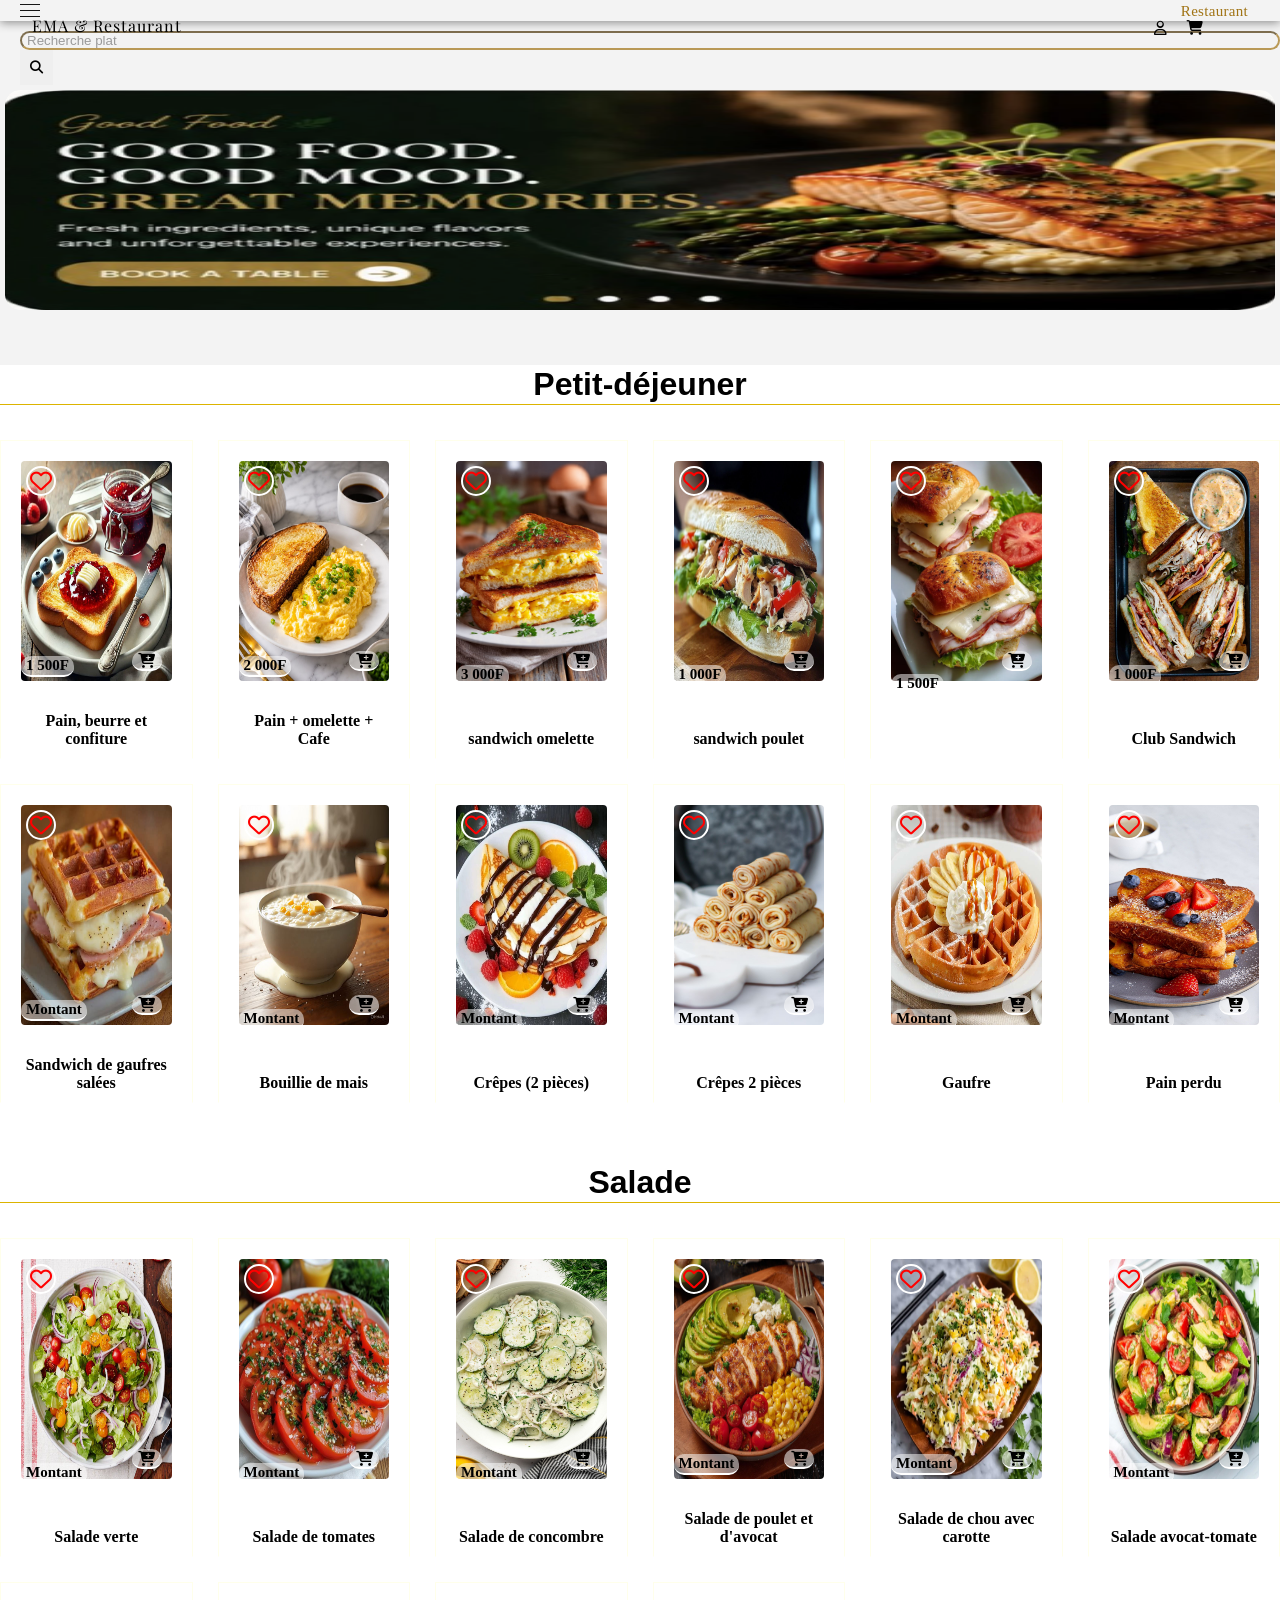
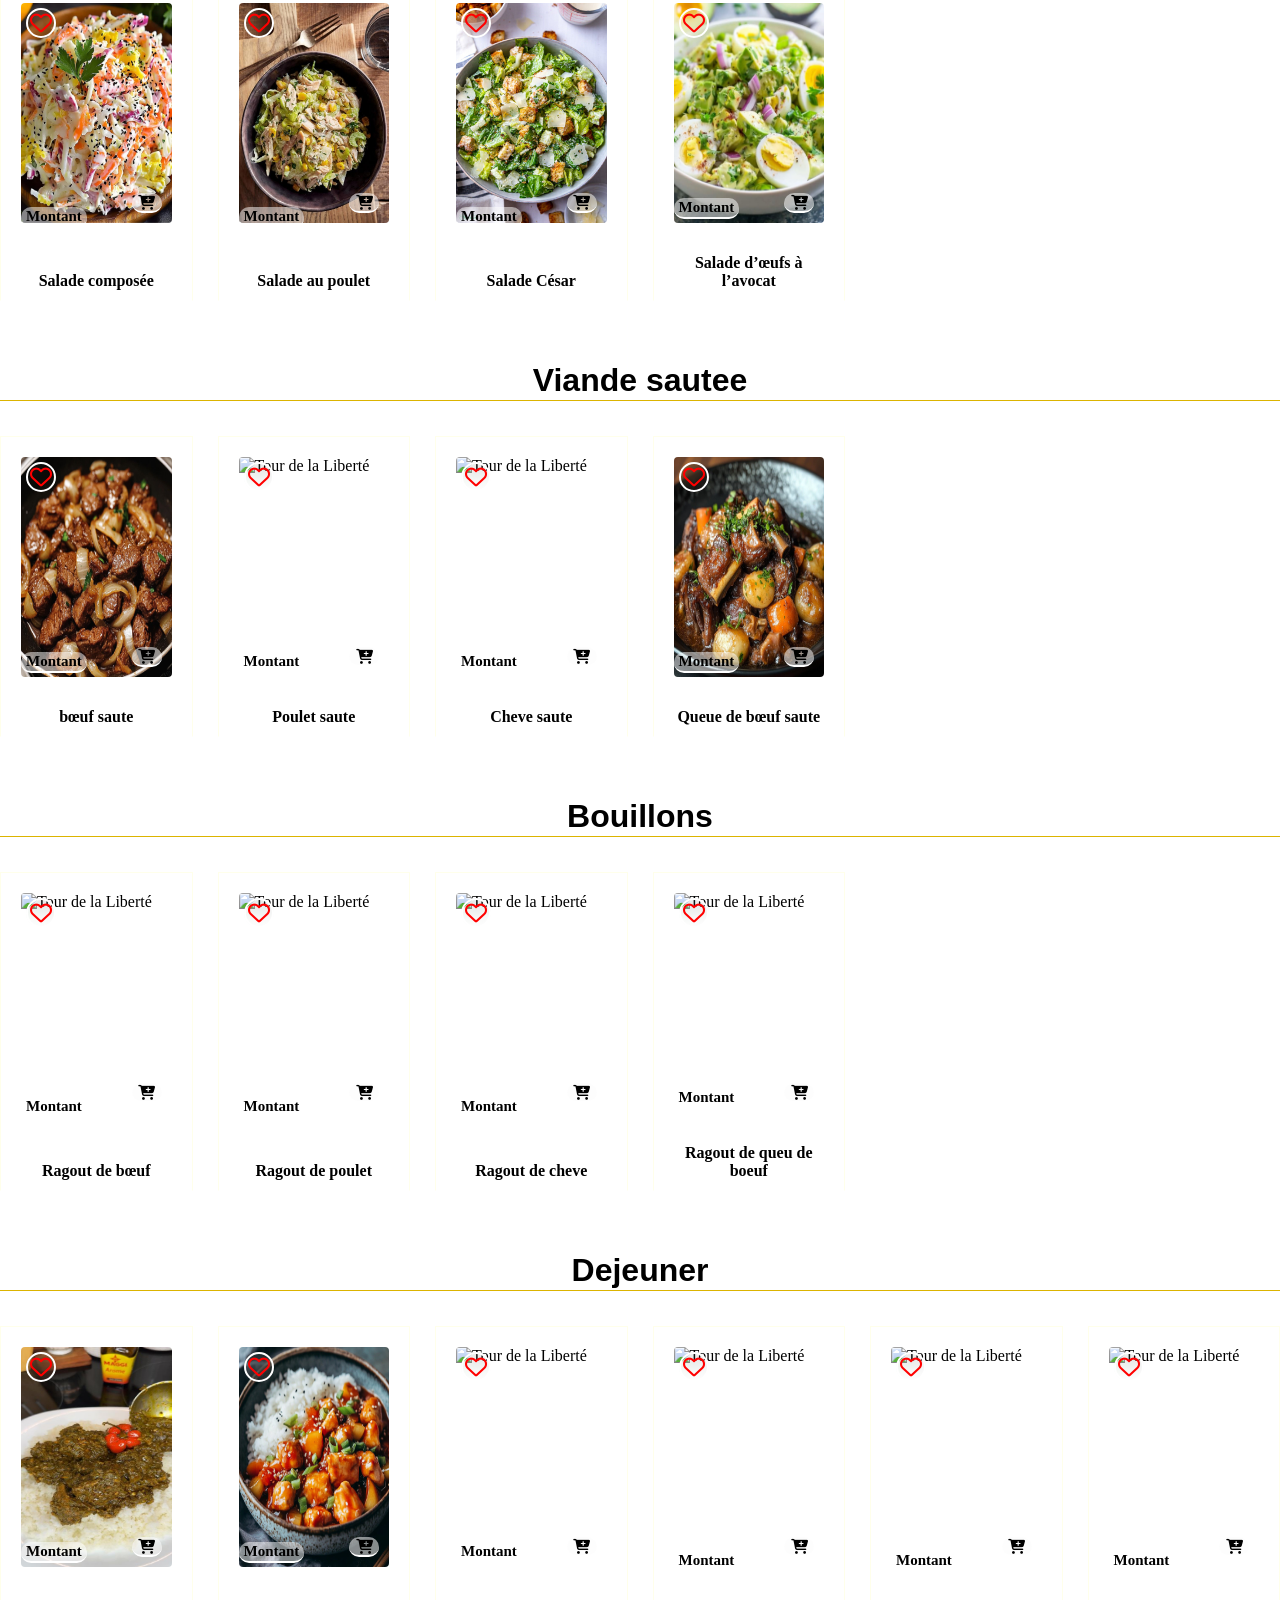
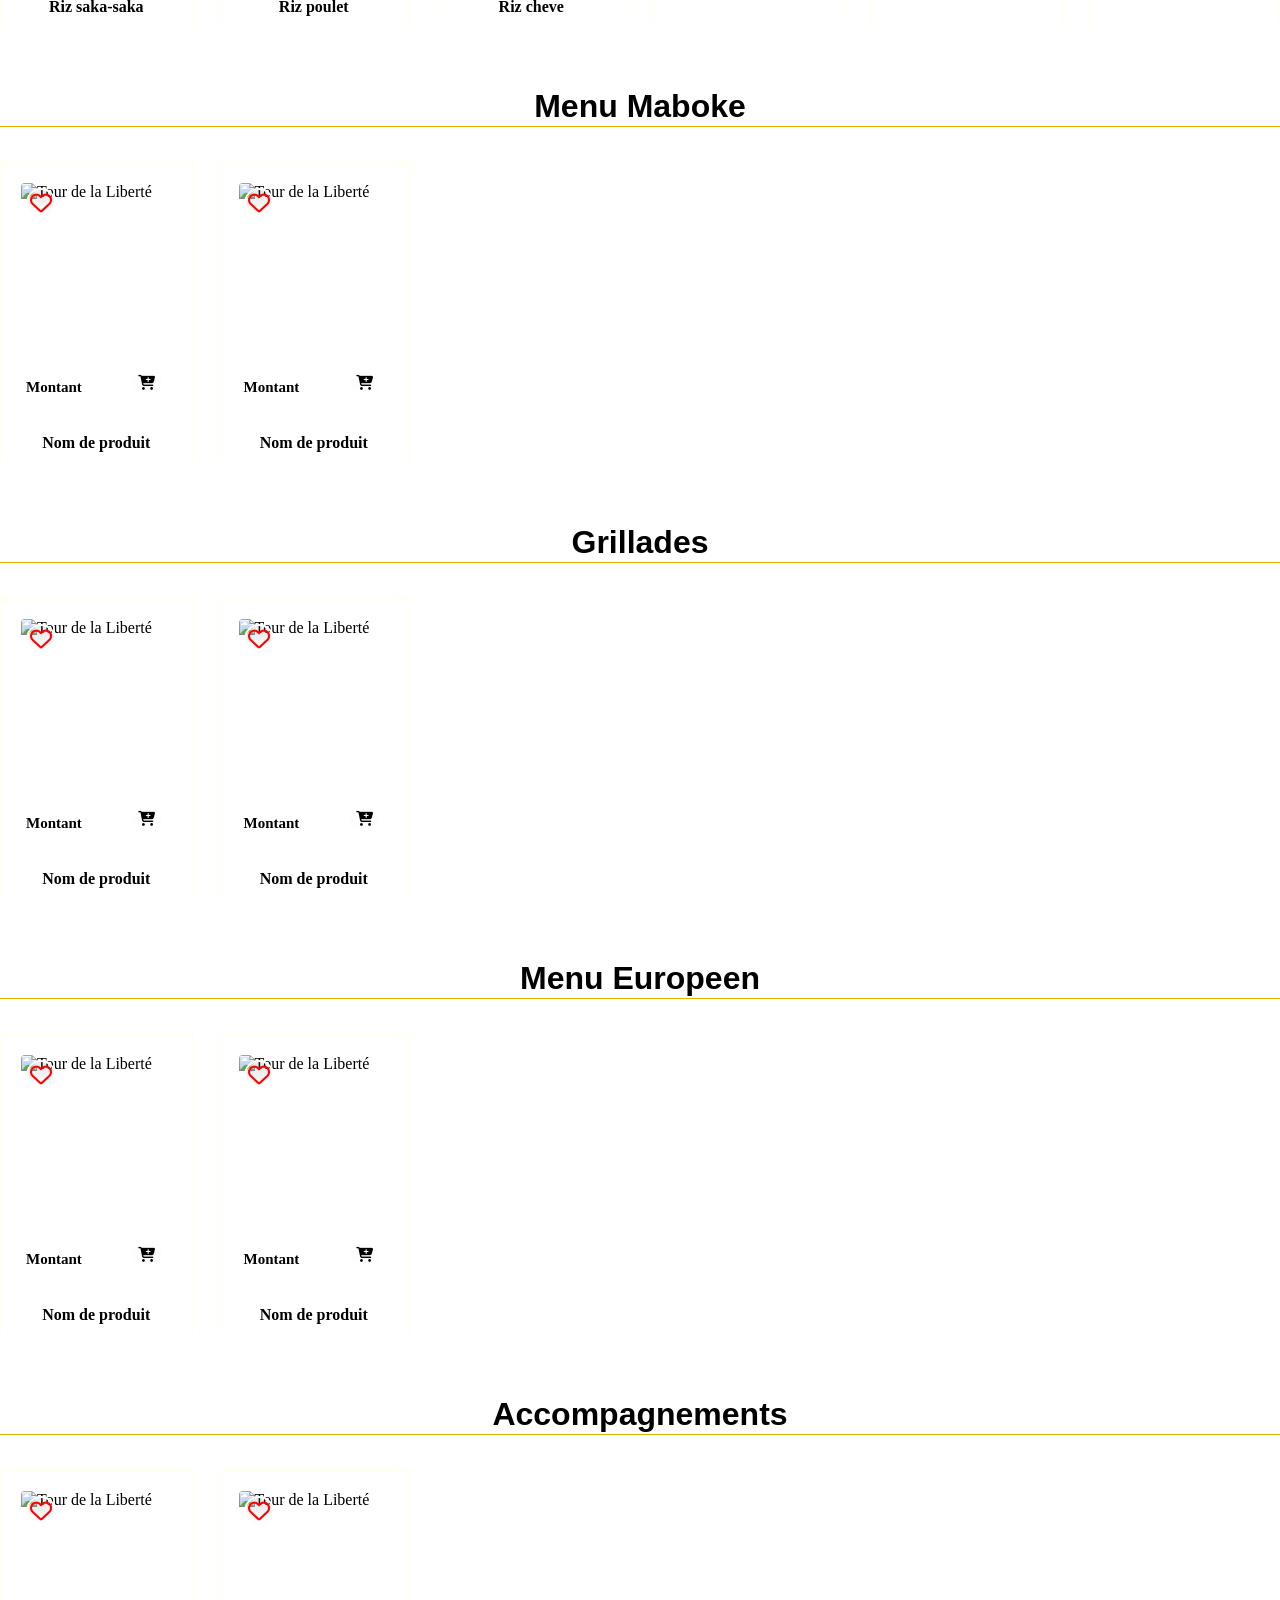
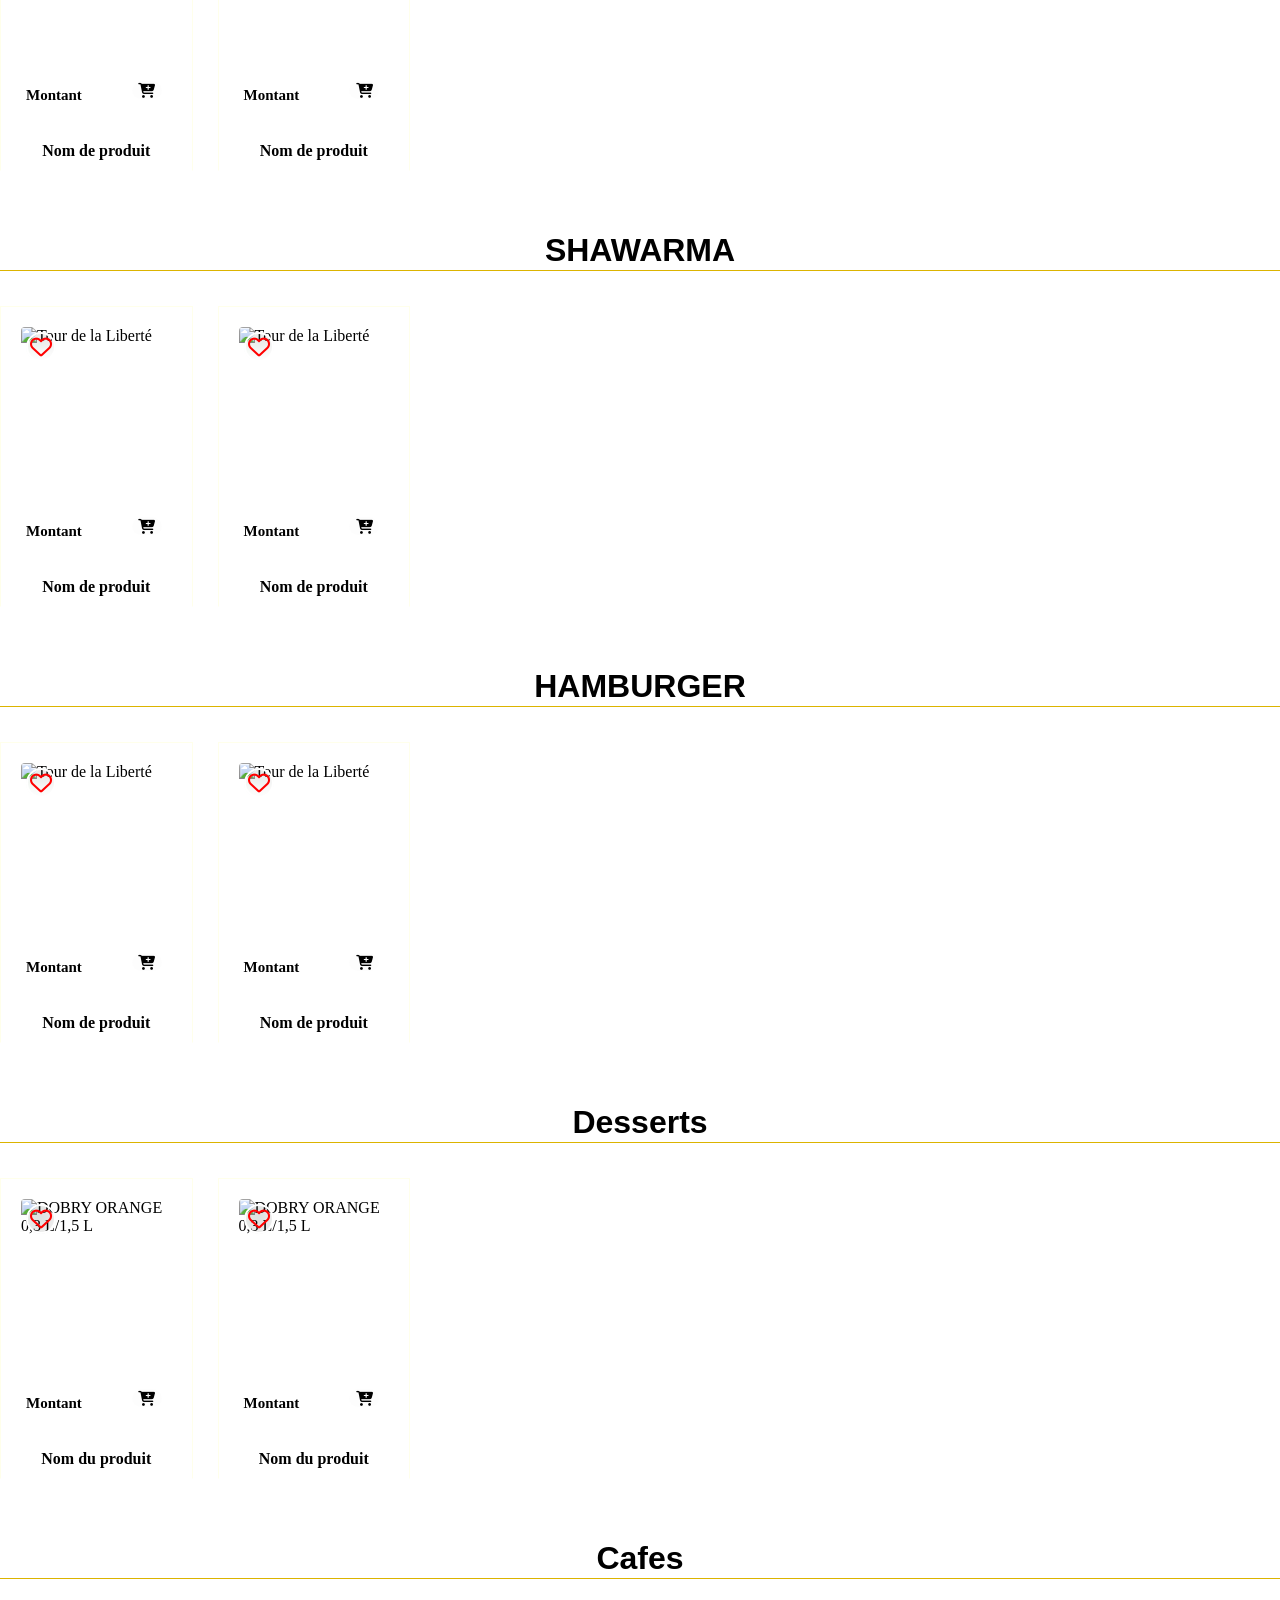
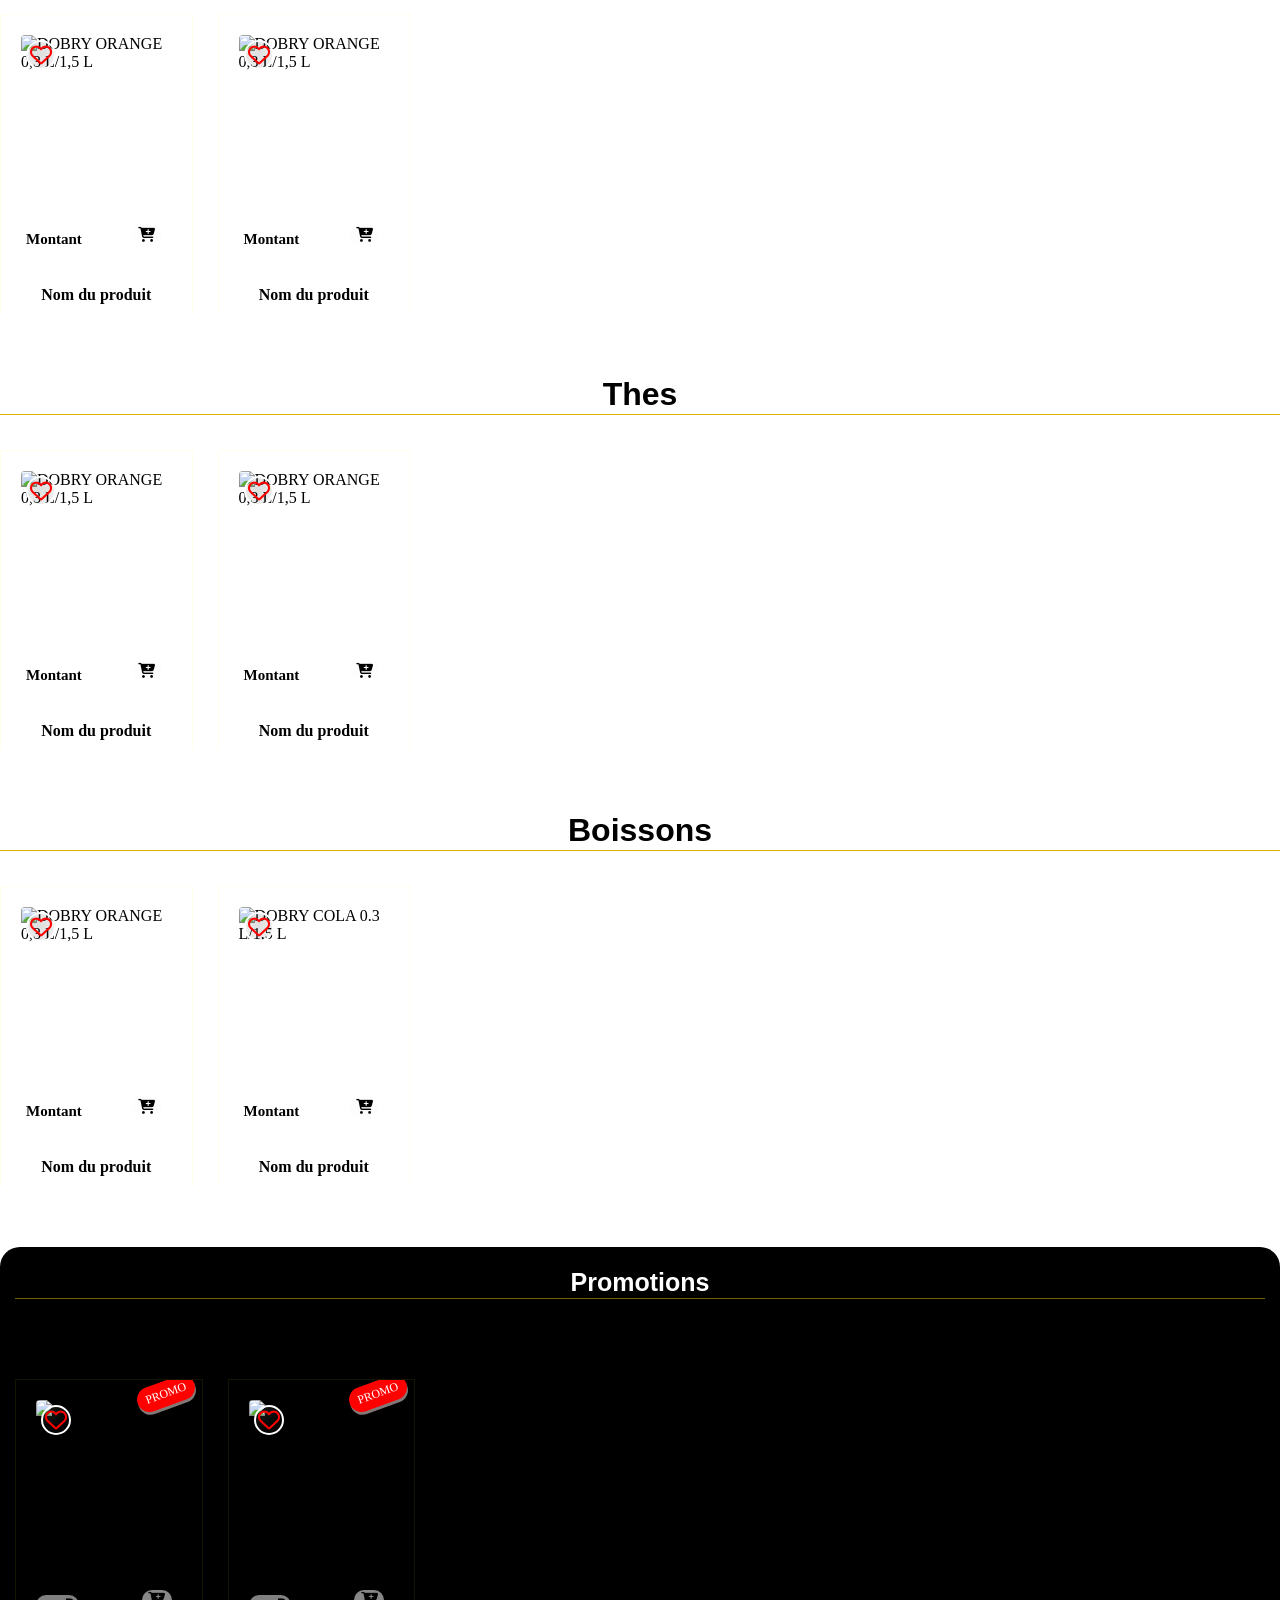
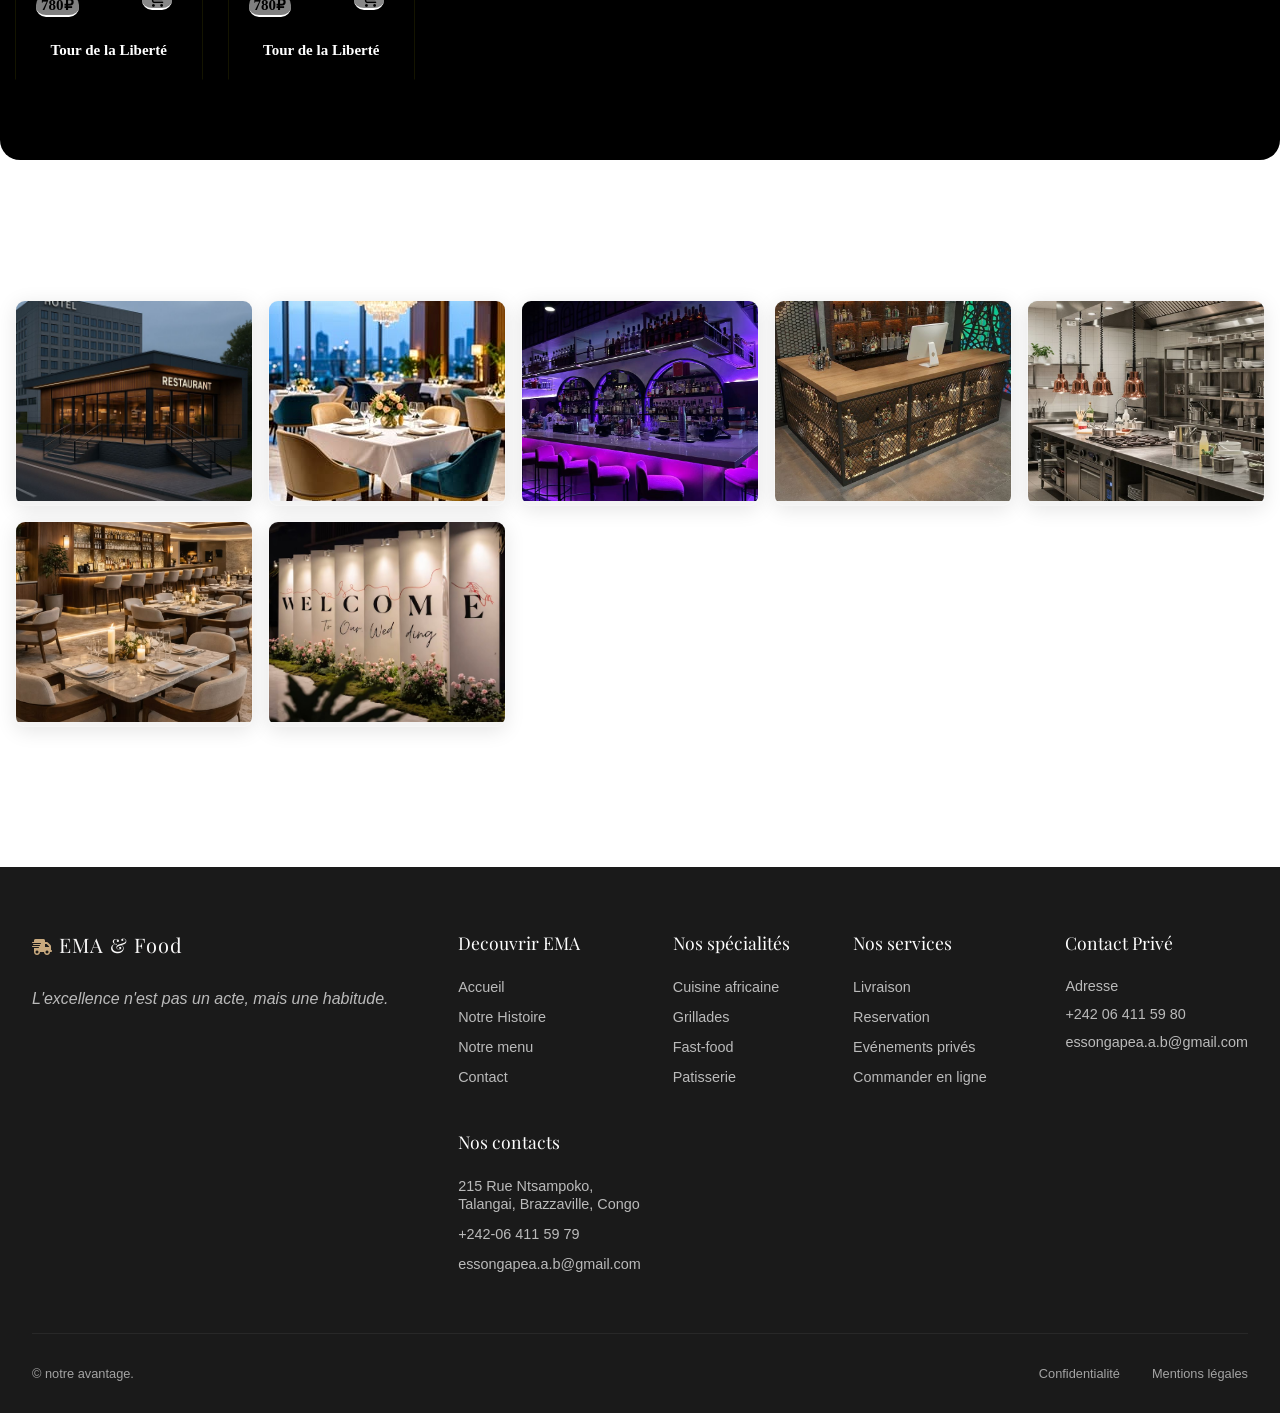
==== commit b15179a0: "emarestau" ====
--- a/index.html
+++ b/index.html
@@ -1135,7 +1135,7 @@
         </div>
     </footer>
 
-    <script src="front-end/js/script.js"></script>
+    <script src="front-end/js/jscript.js"></script>
 </body>
 
 </html>
--- a/front-end/css/style.css
+++ b/front-end/css/style.css
@@ -232,7 +232,7 @@
 .search-btn {
   background-color: #221f1f00;
   padding-left: 5px;
-  width: 250px;
+  width: 100%;
   opacity: 0.7;
   border-radius: 20px;
   border-color: #a17415;
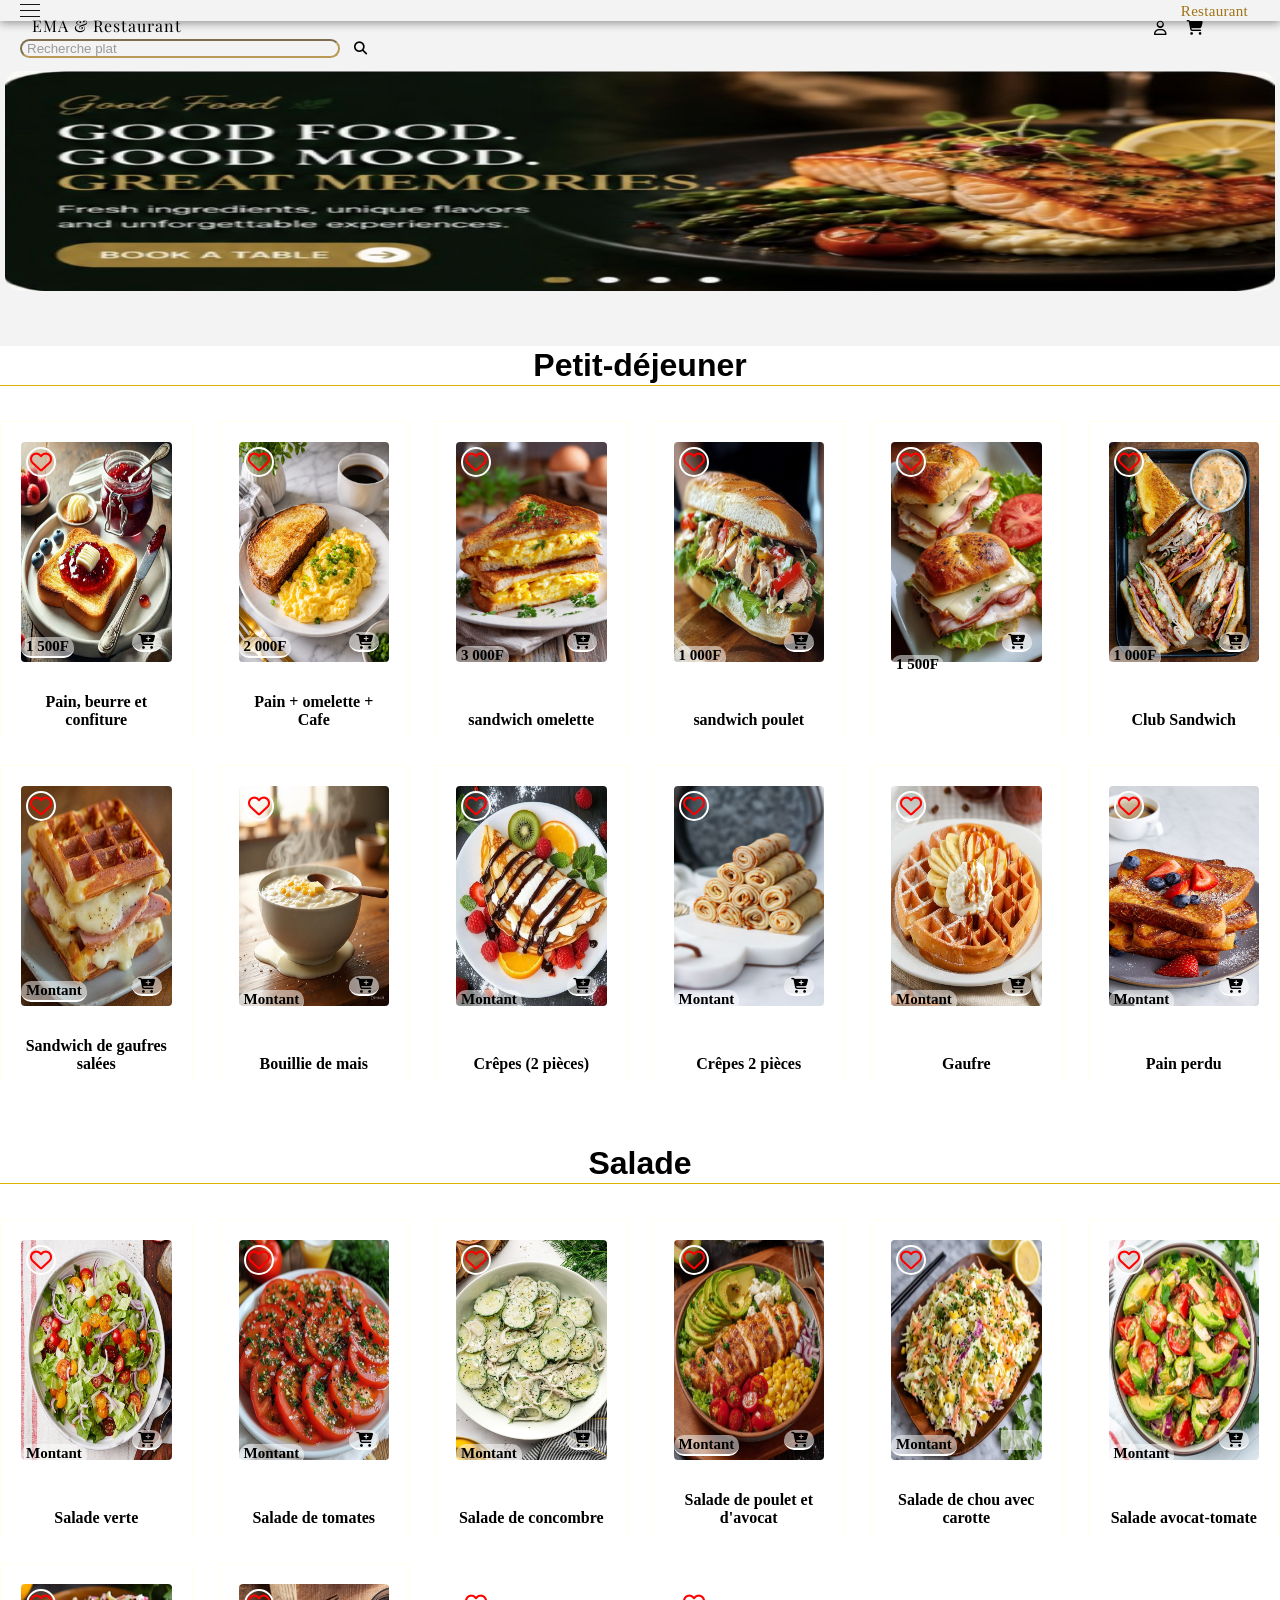
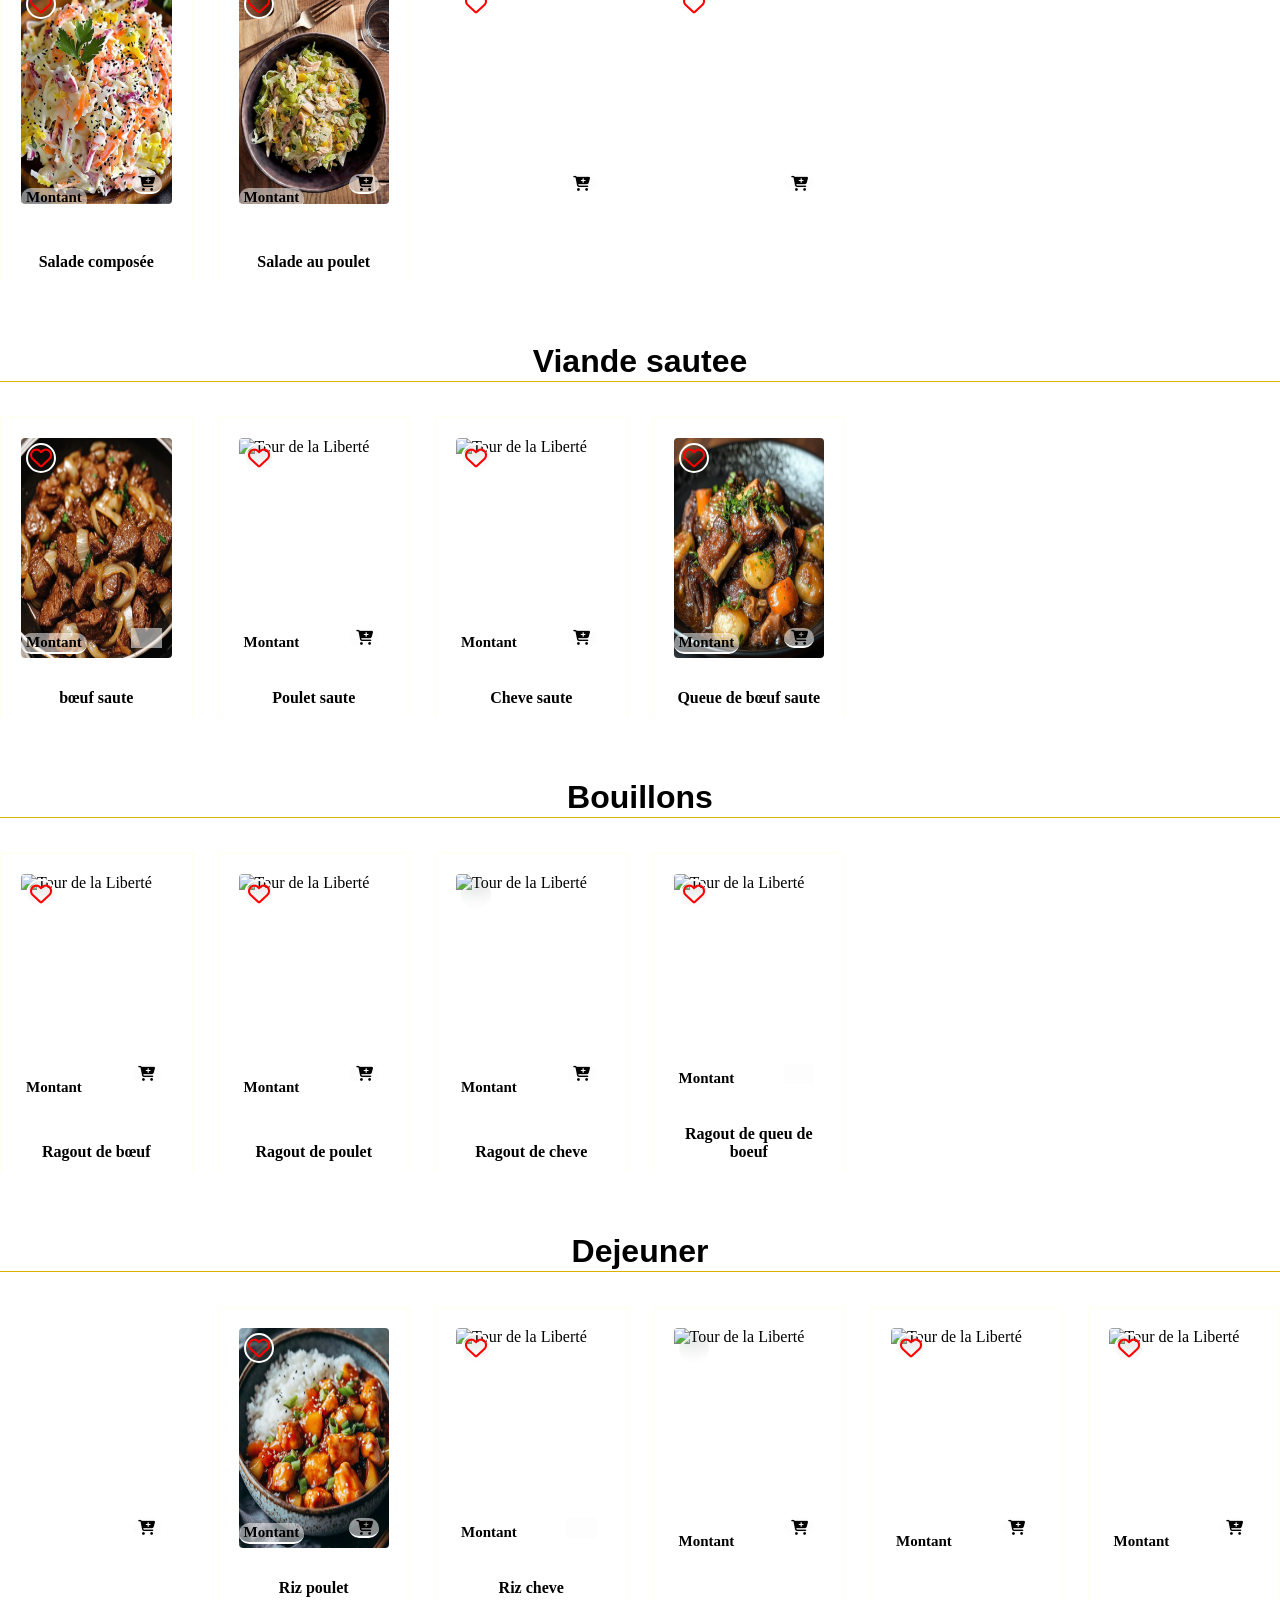
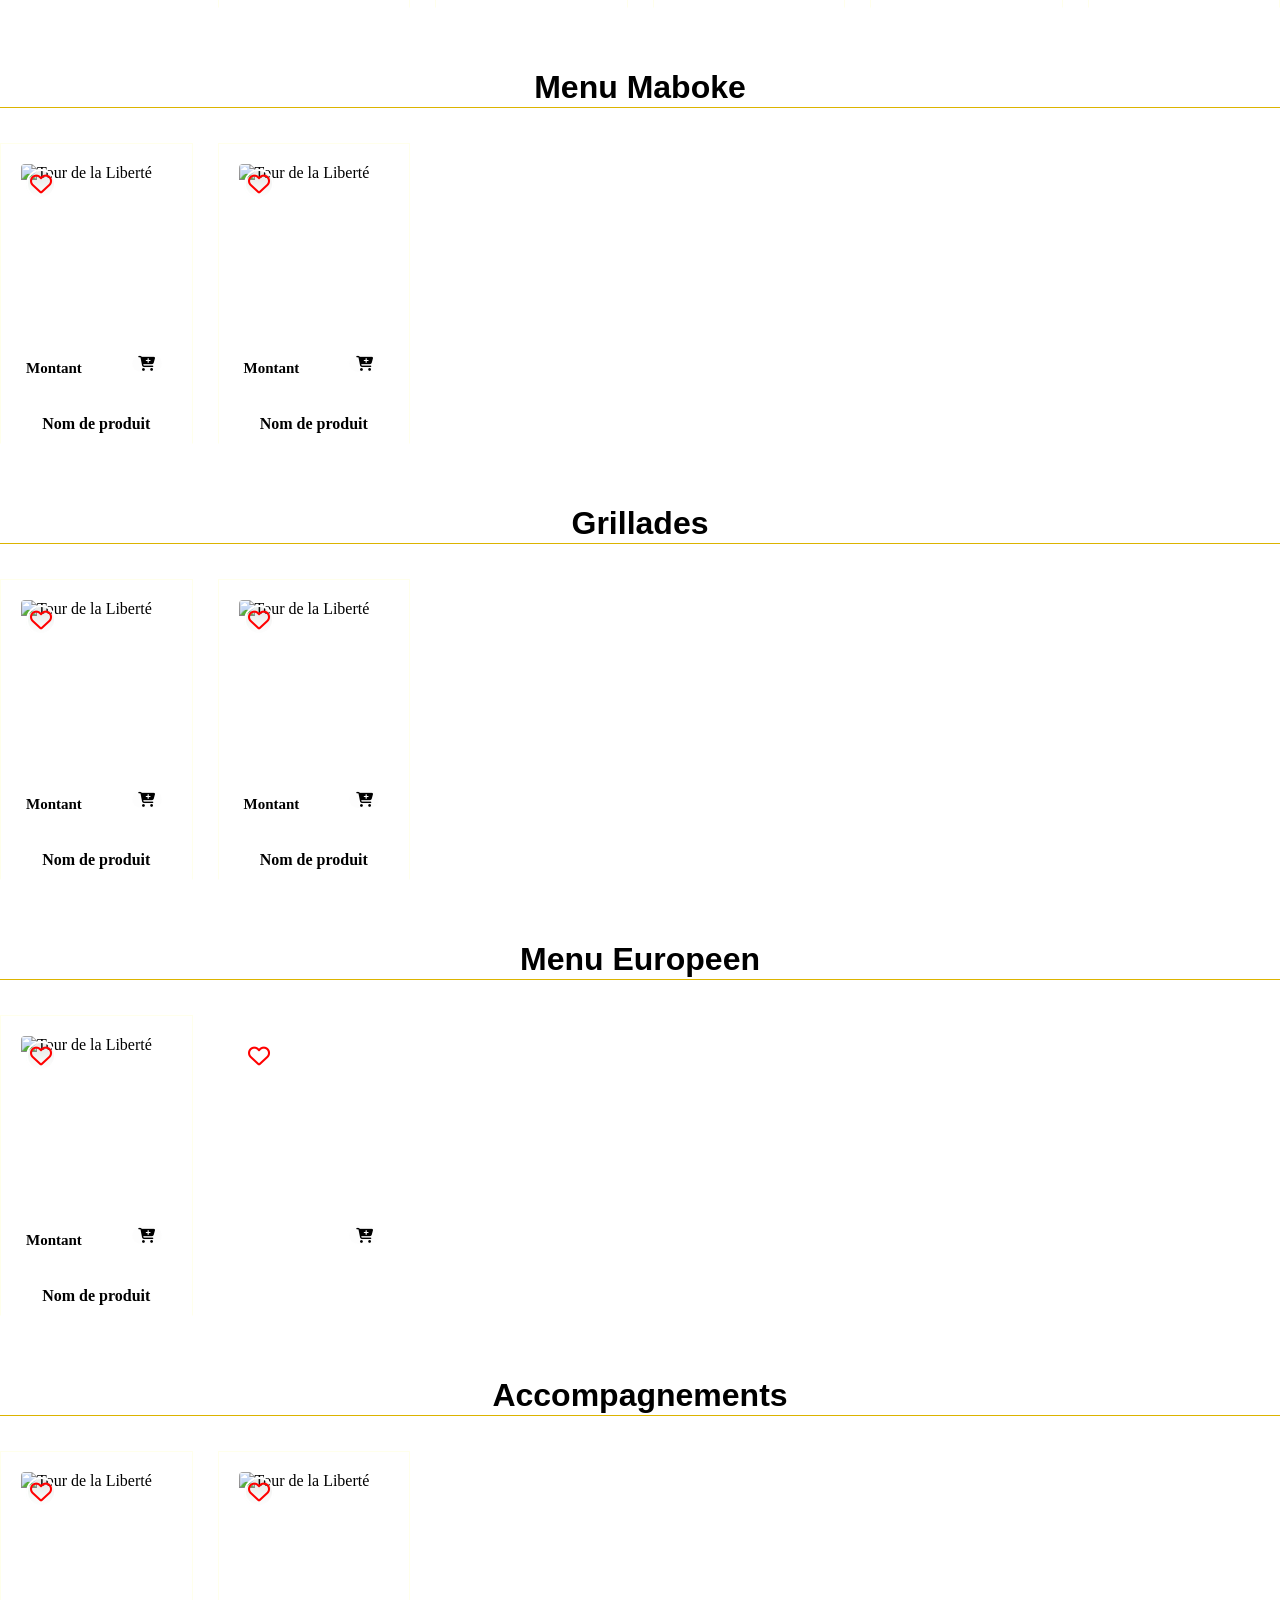
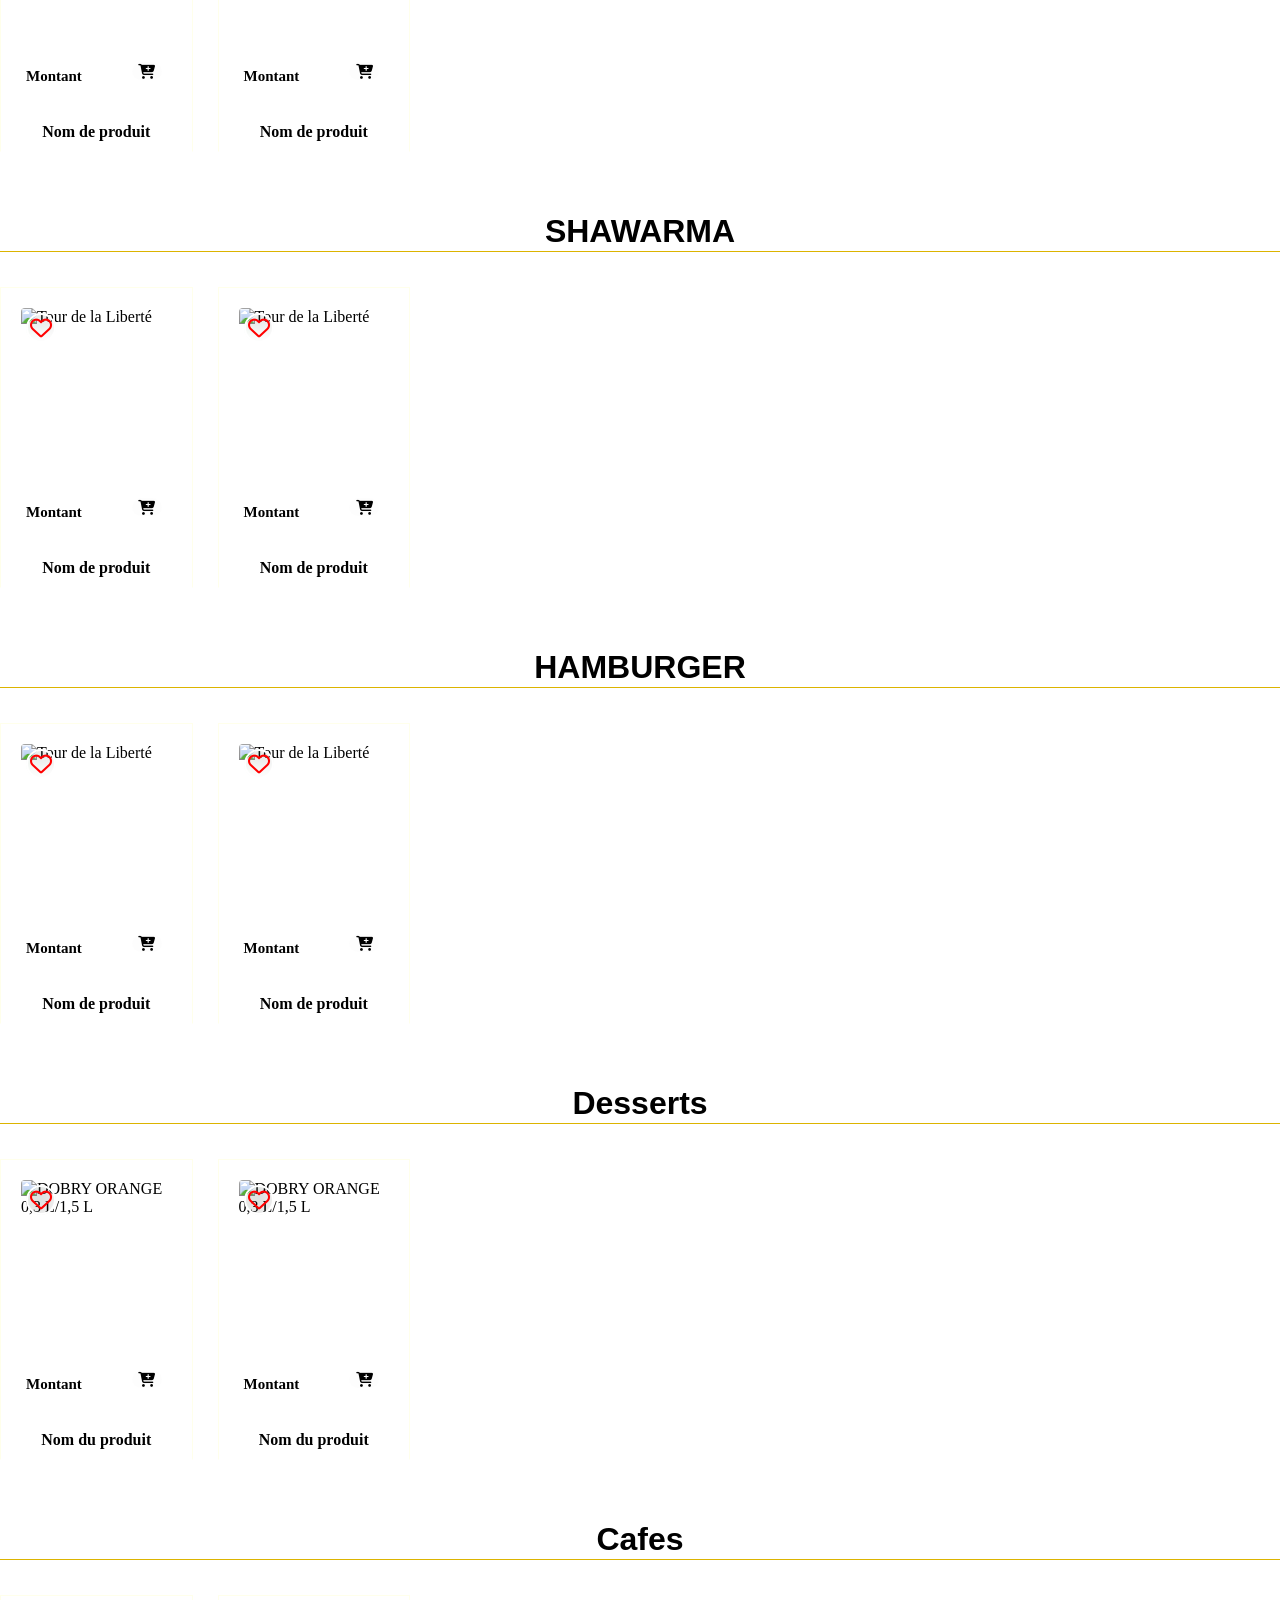
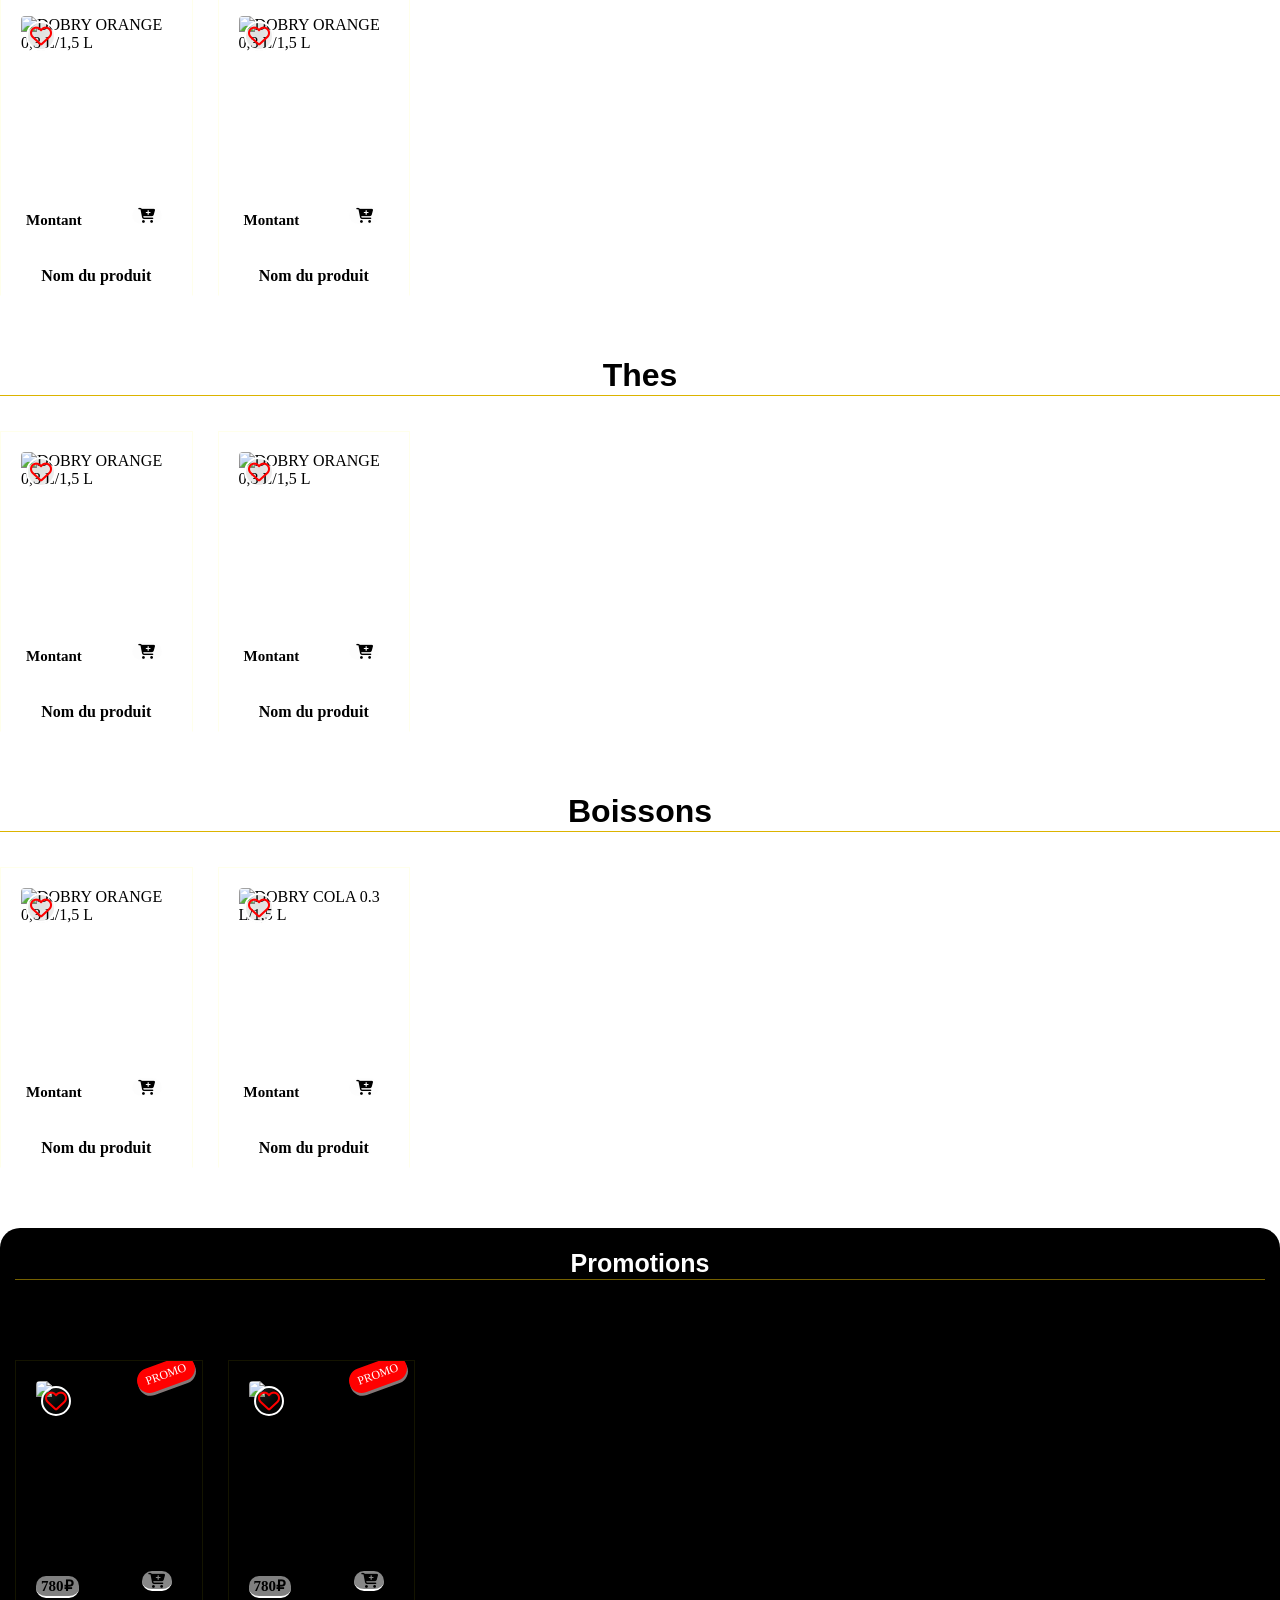
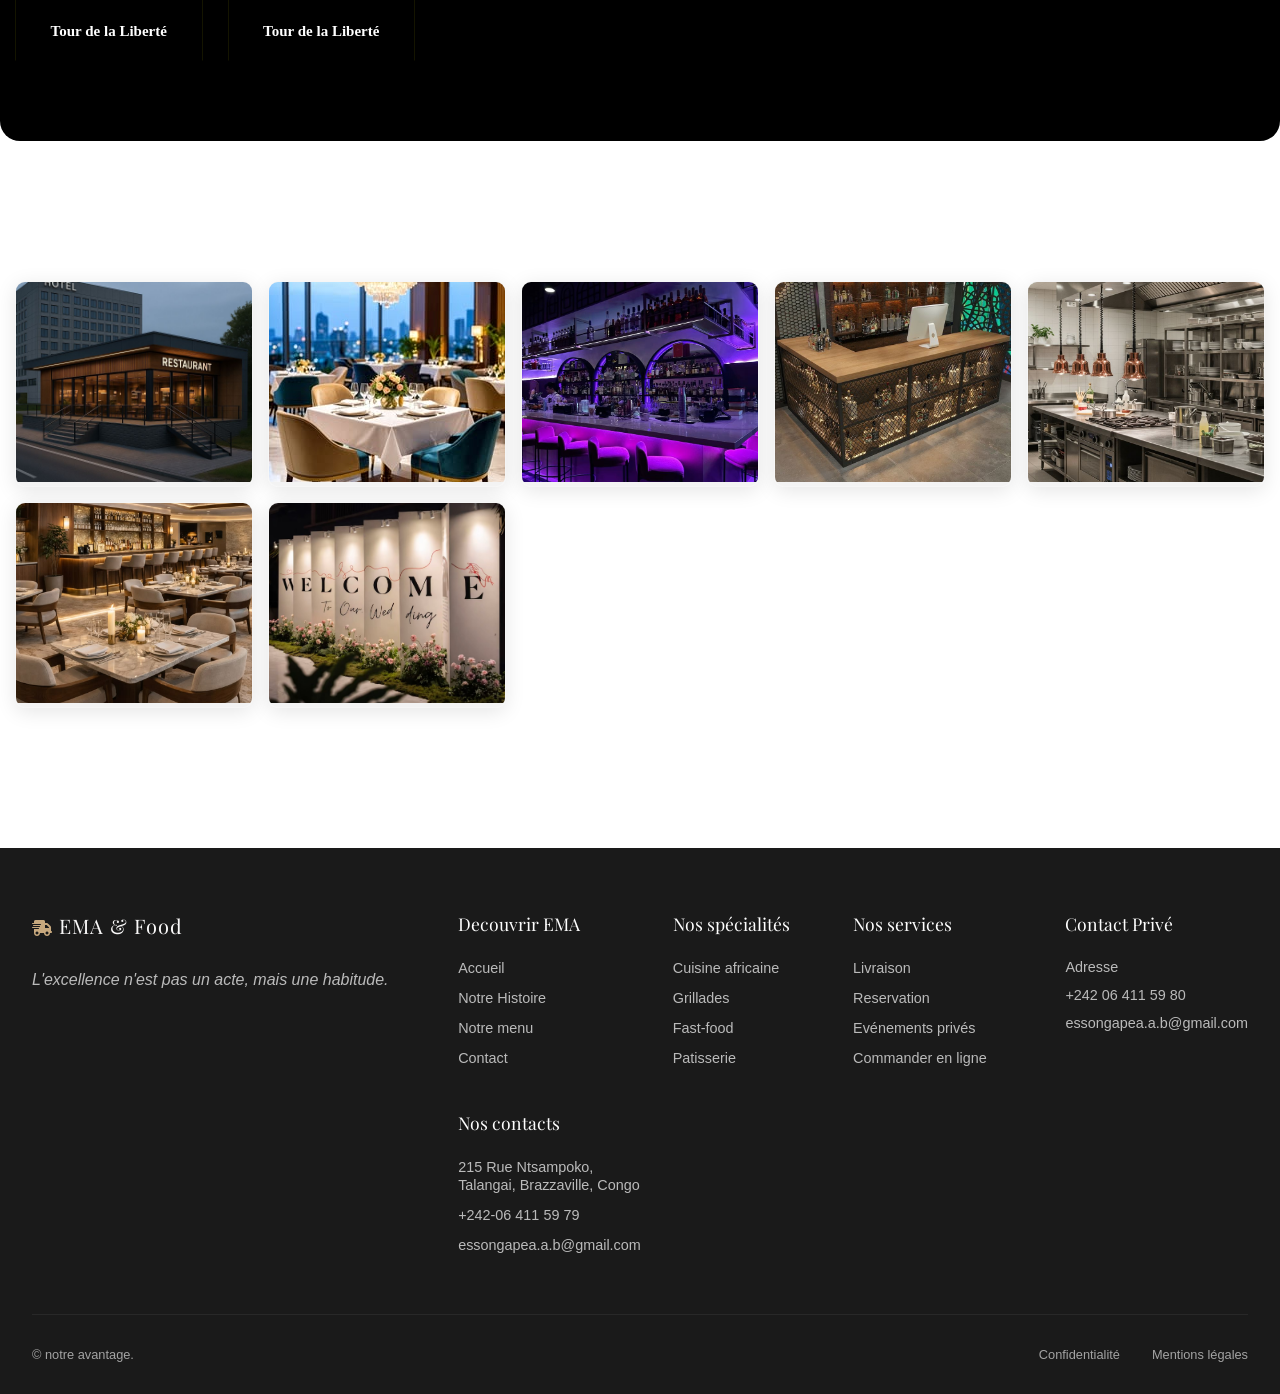
==== commit 68c08821: "emarestau" ====
--- a/index.html
+++ b/index.html
@@ -1138,4 +1138,4 @@
     <script src="front-end/js/jscript.js"></script>
 </body>
 
-</html>+</html>
--- a/front-end/css/style.css
+++ b/front-end/css/style.css
@@ -232,7 +232,7 @@
 .search-btn {
   background-color: #221f1f00;
   padding-left: 5px;
-  width: 100%;
+  width: 320px;
   opacity: 0.7;
   border-radius: 20px;
   border-color: #a17415;
@@ -244,6 +244,8 @@
 }
 
 .btn-search {
+  background-color: #221f1f00;
+  color: black;
   border: #11101000;
   padding: 10px;
 }
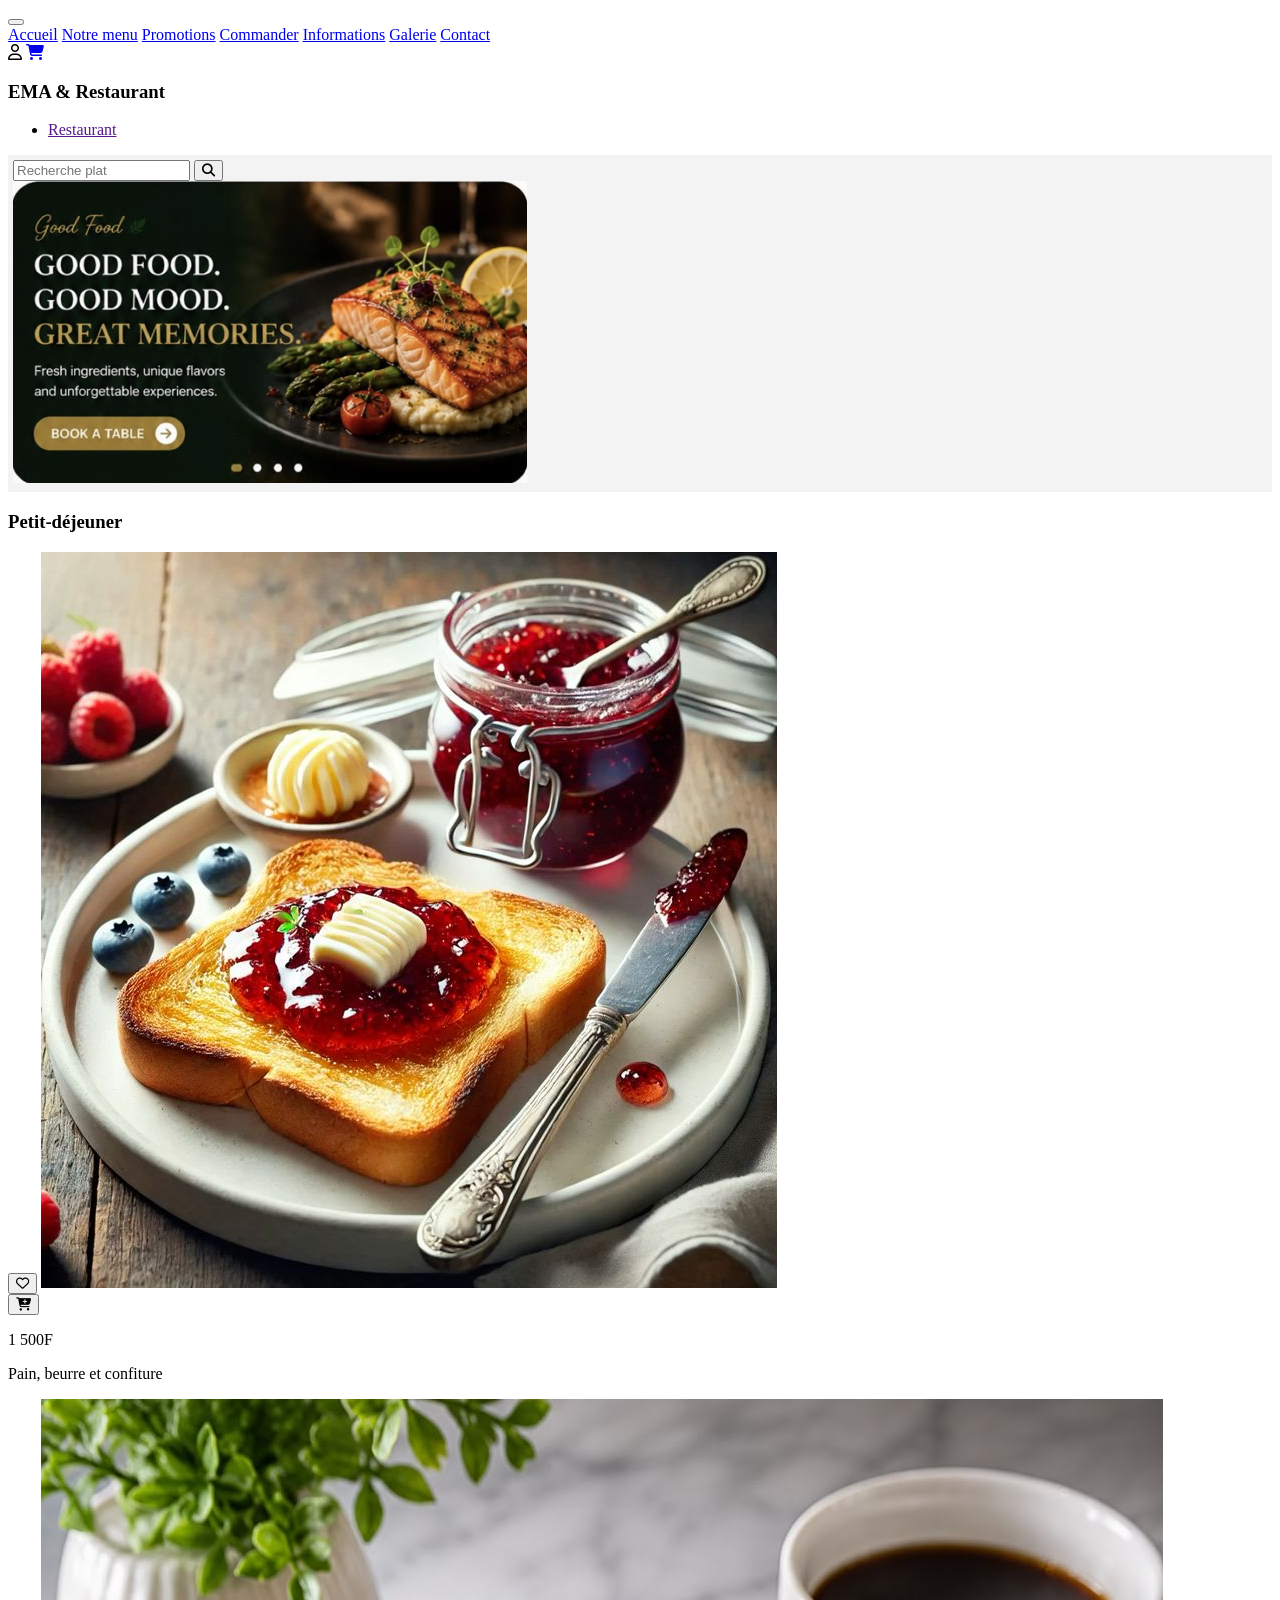
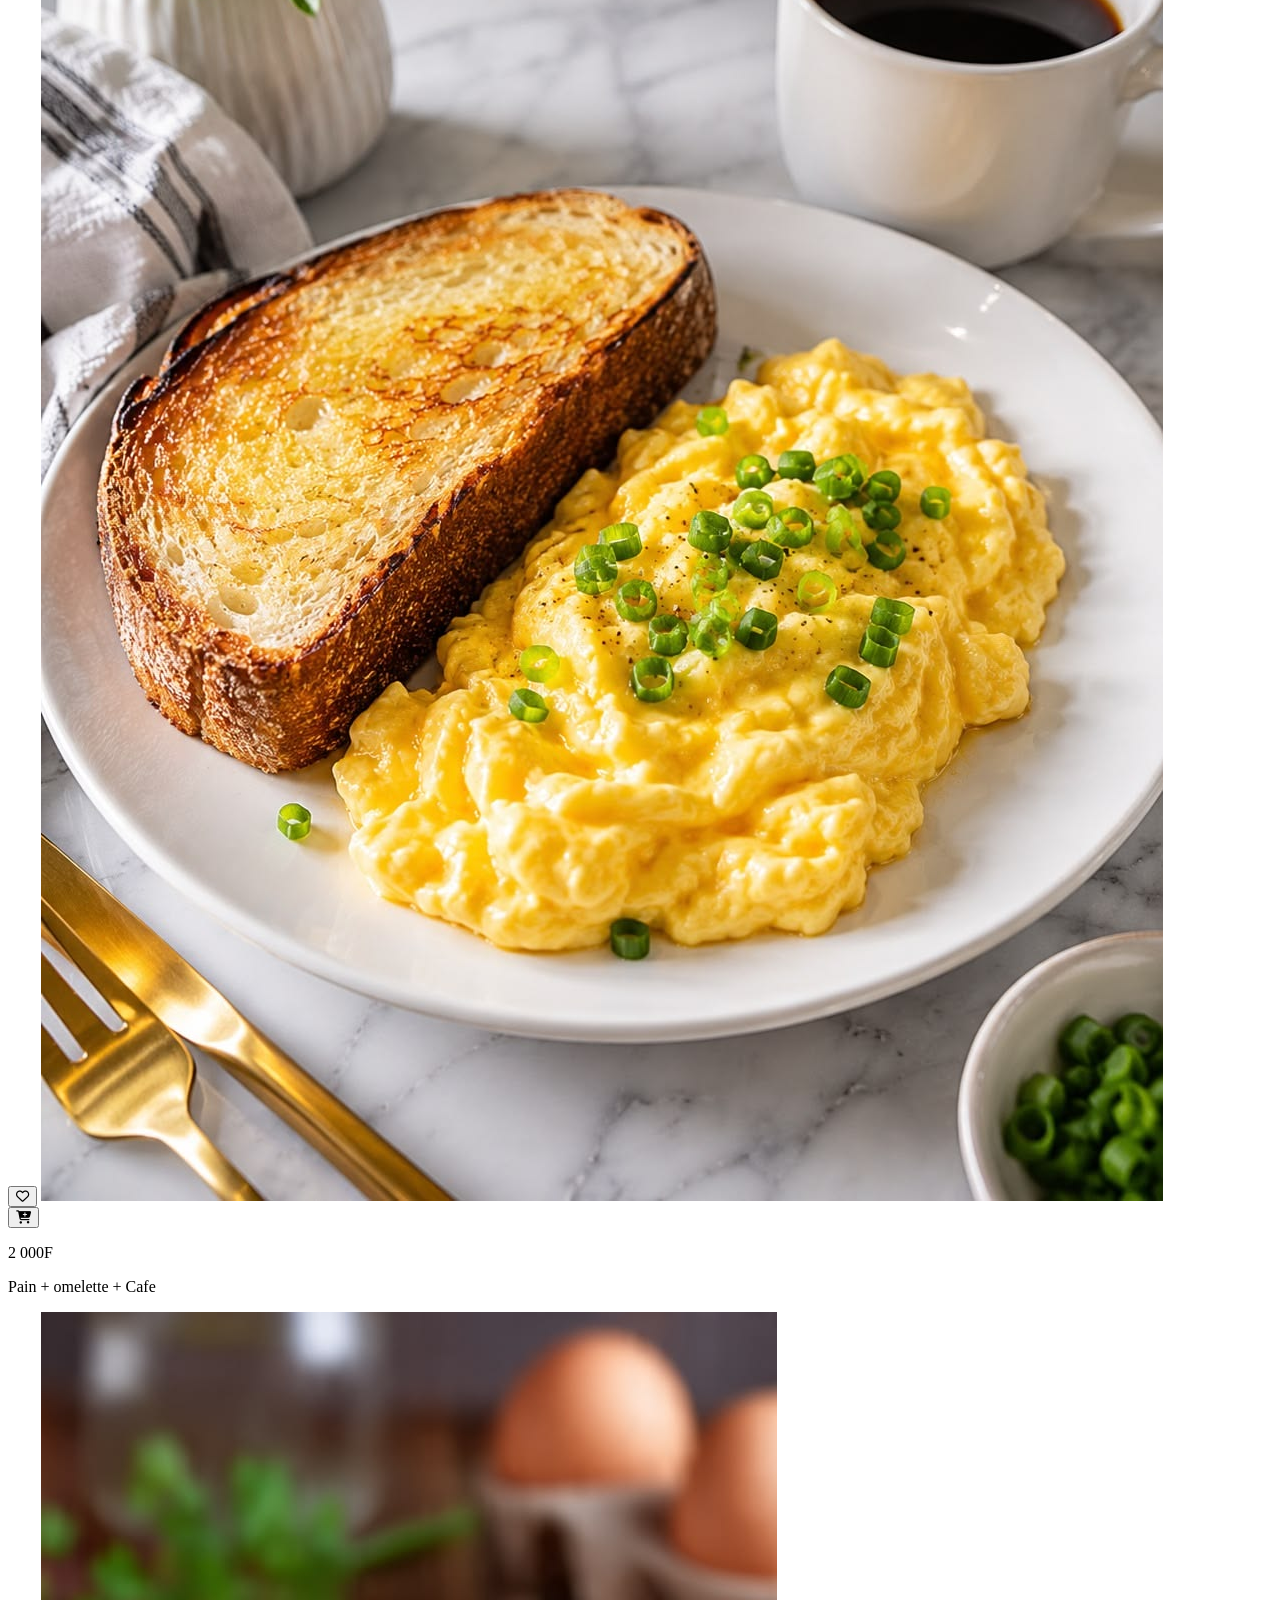
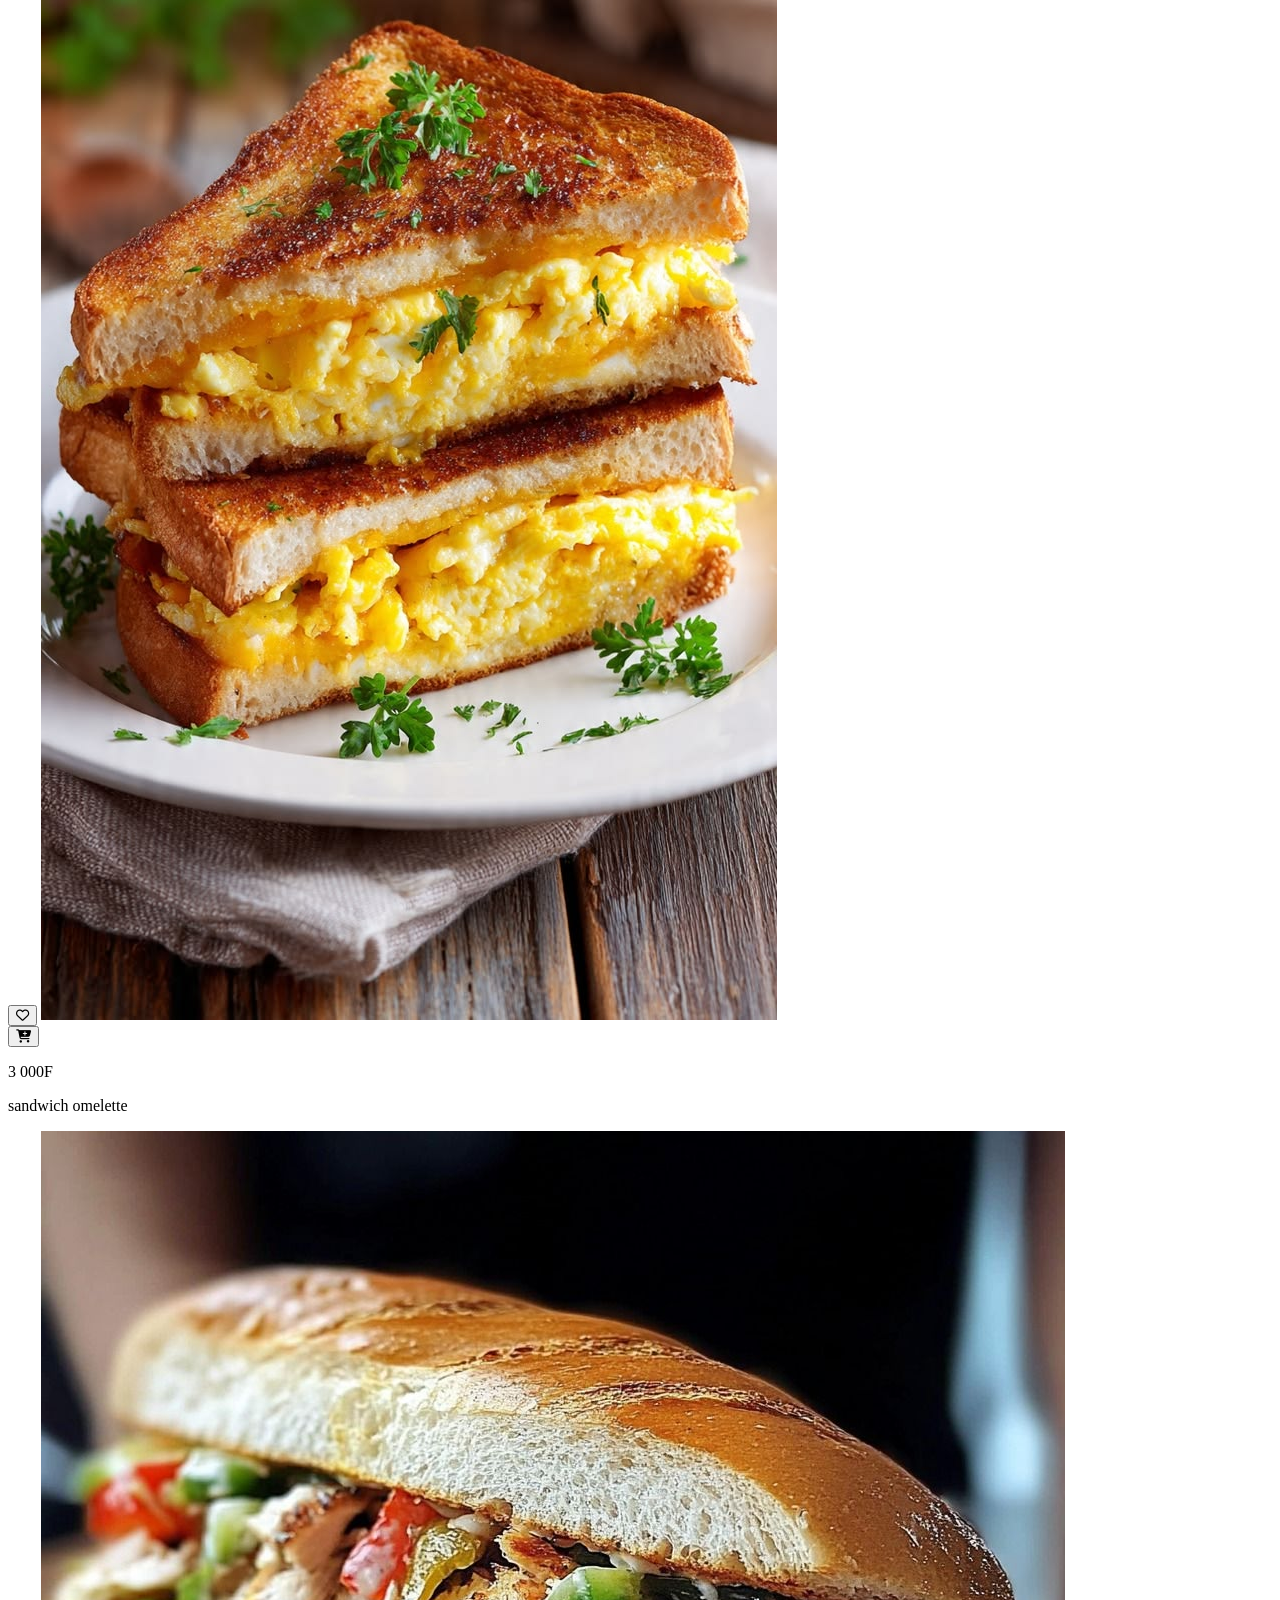
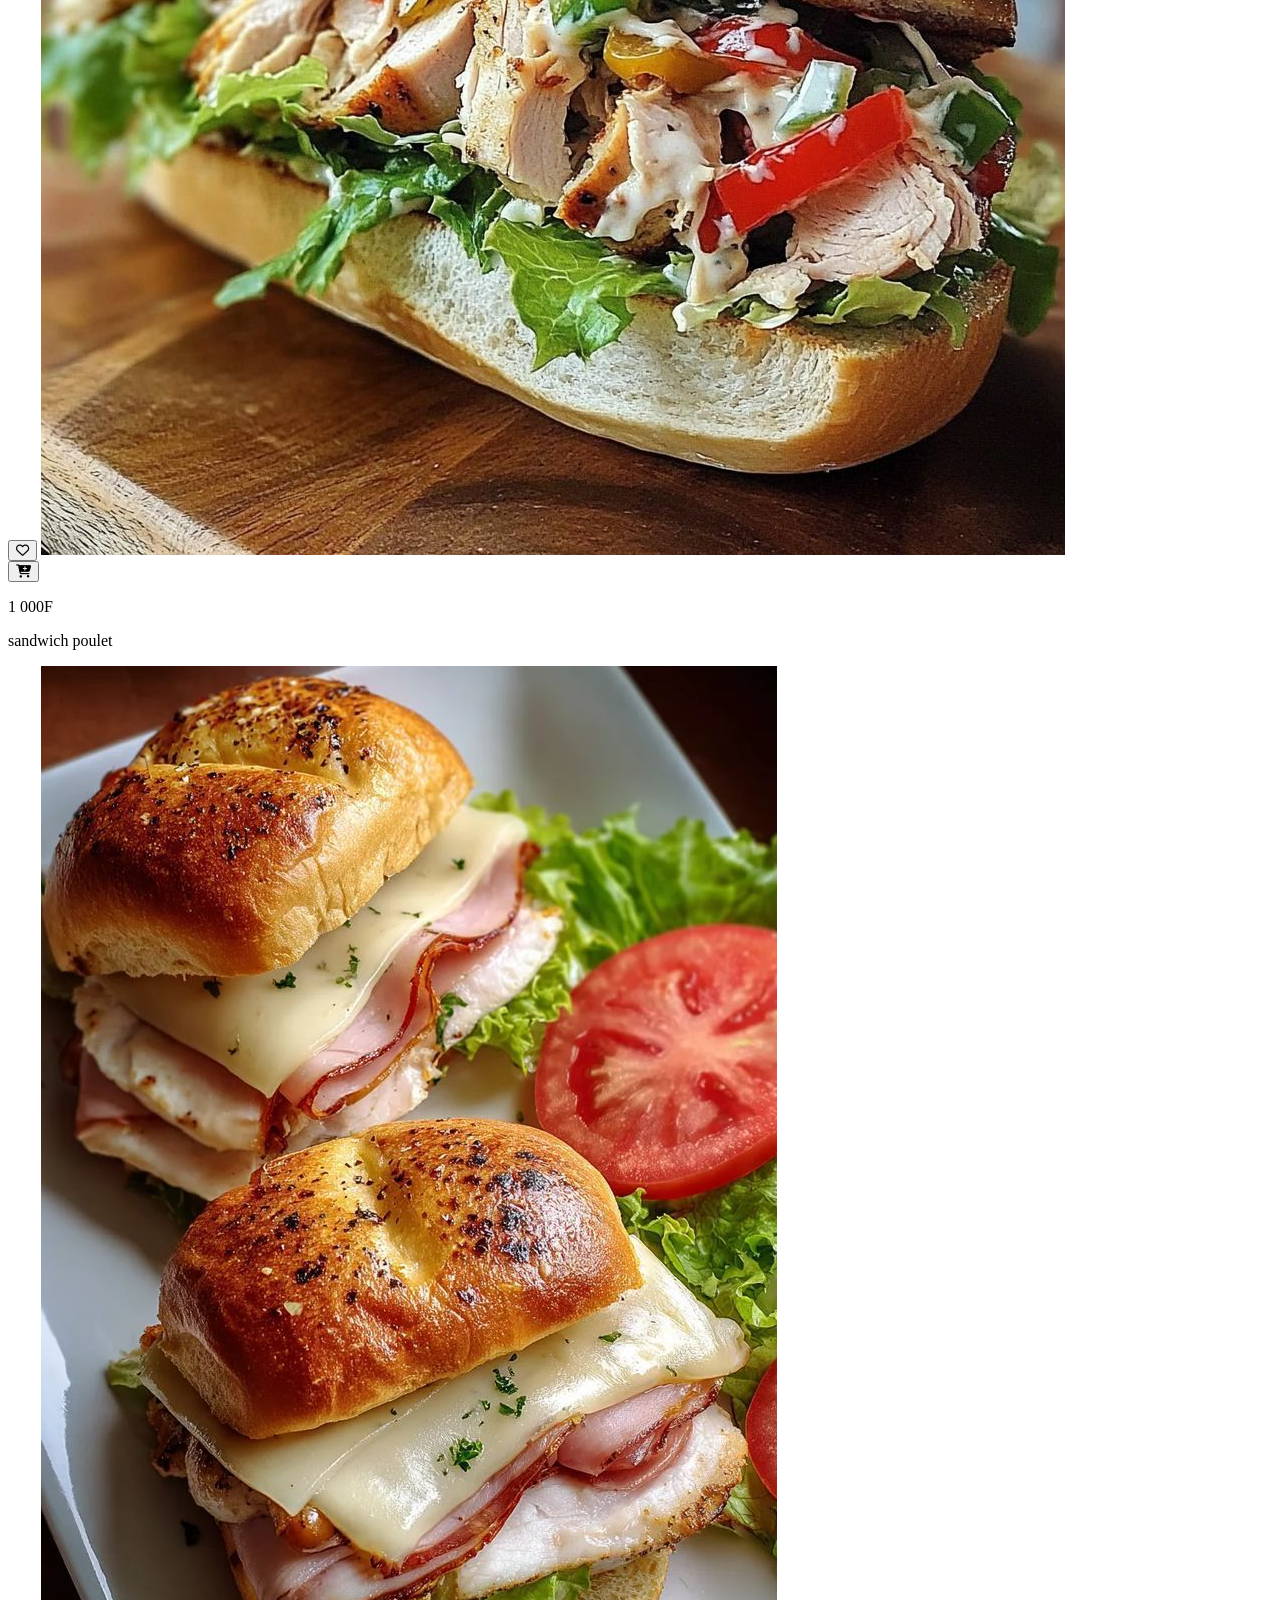
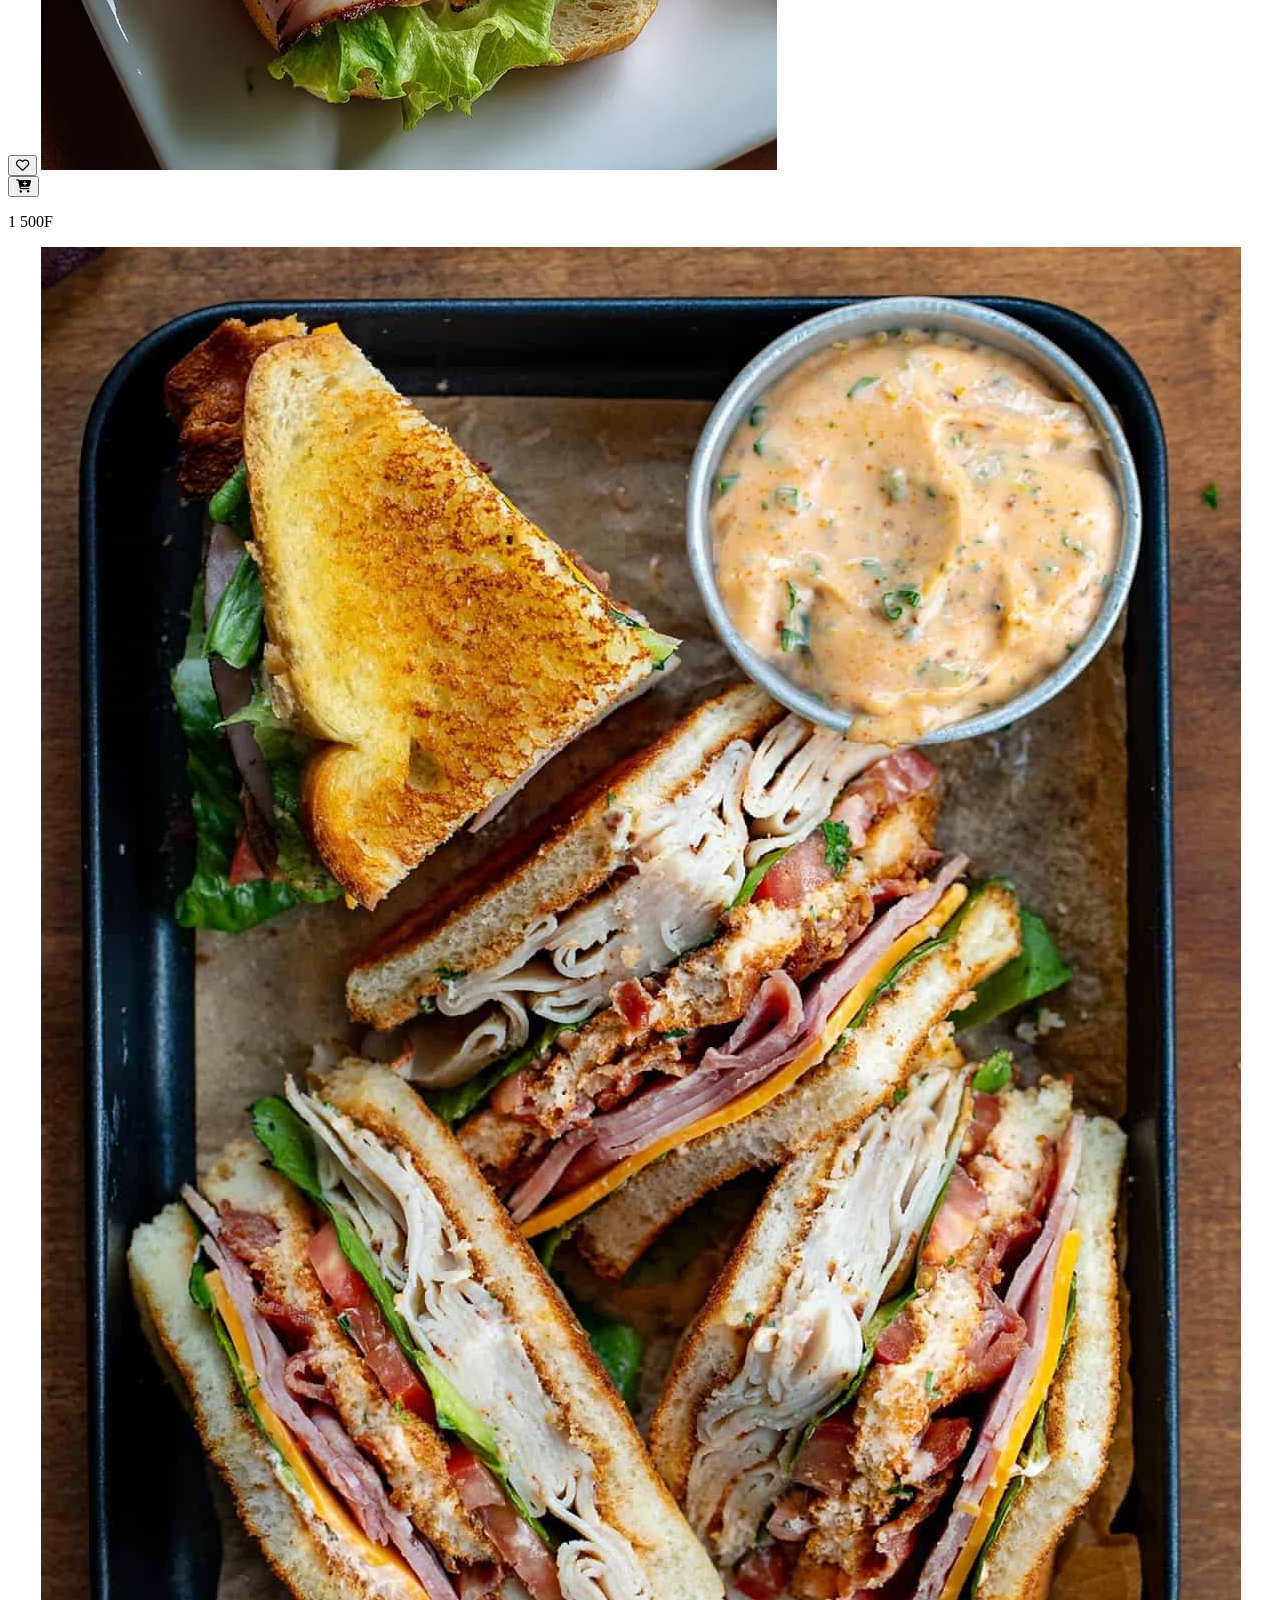
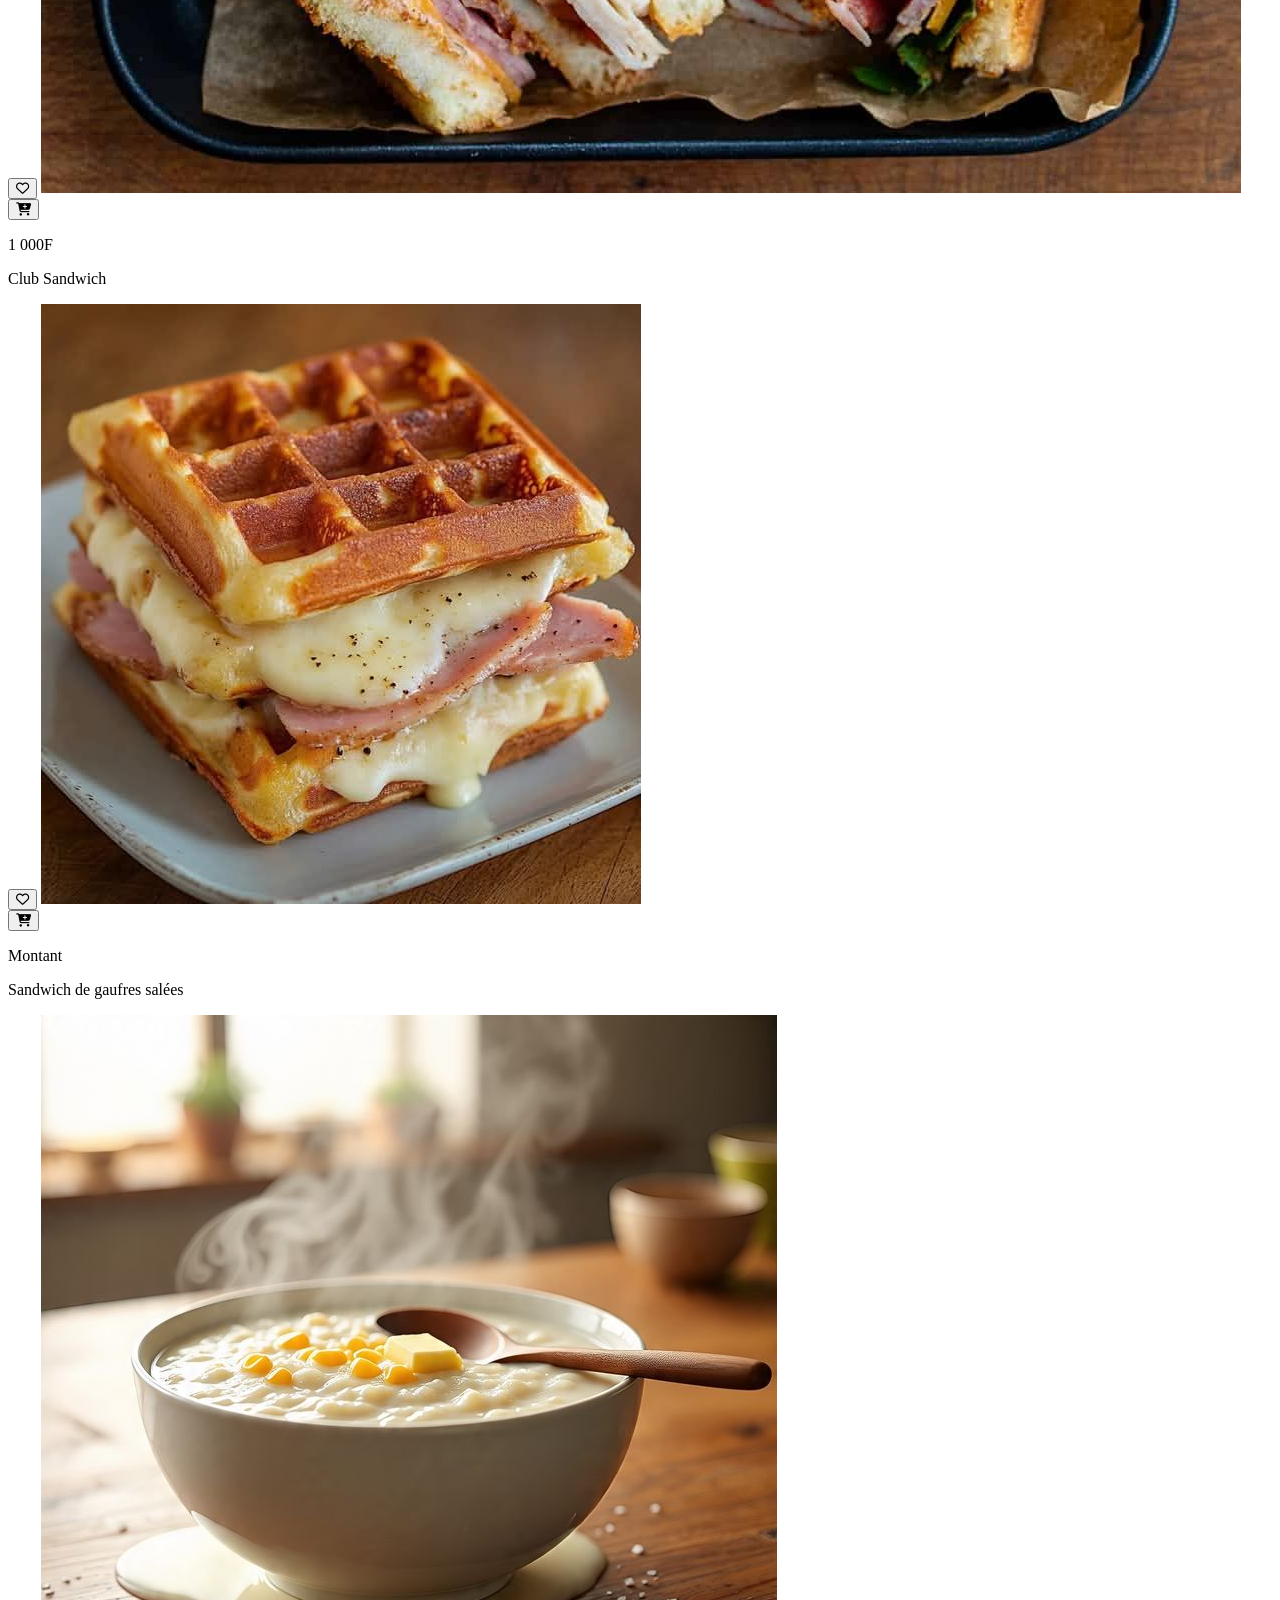
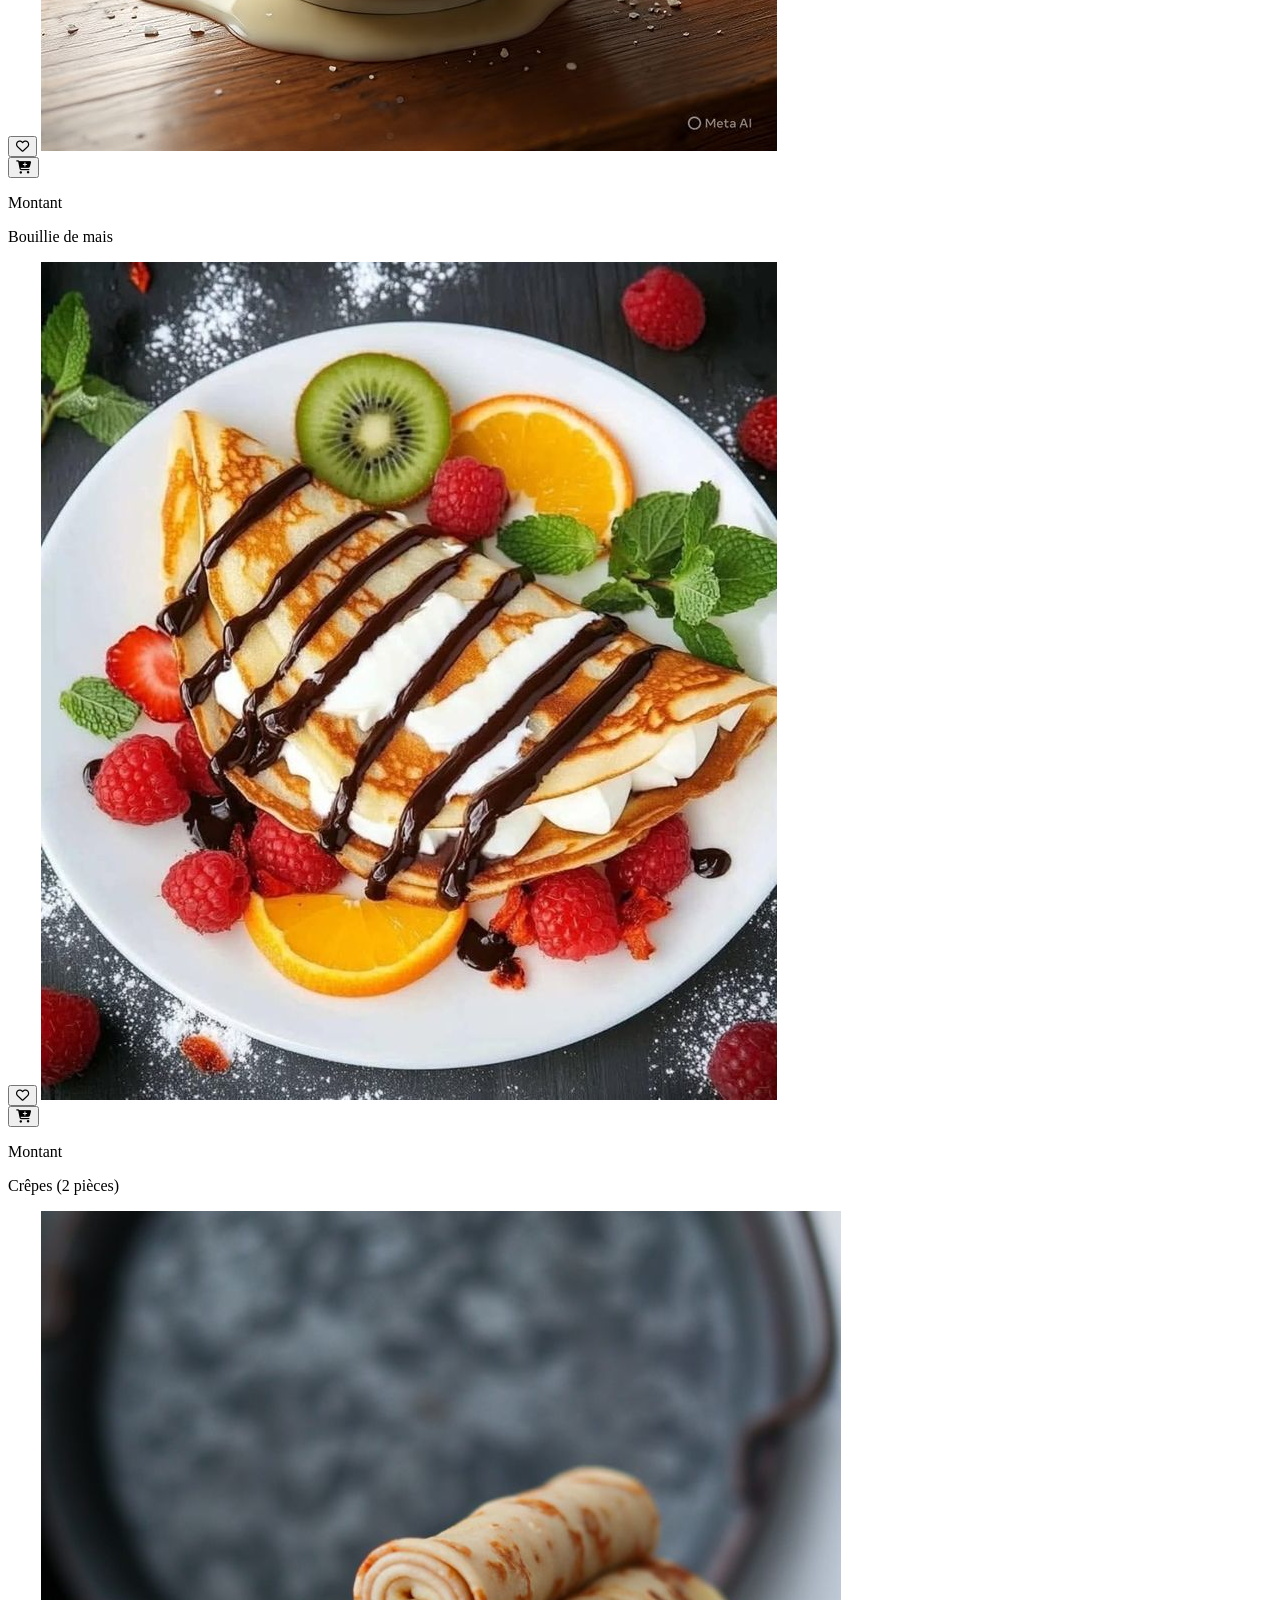
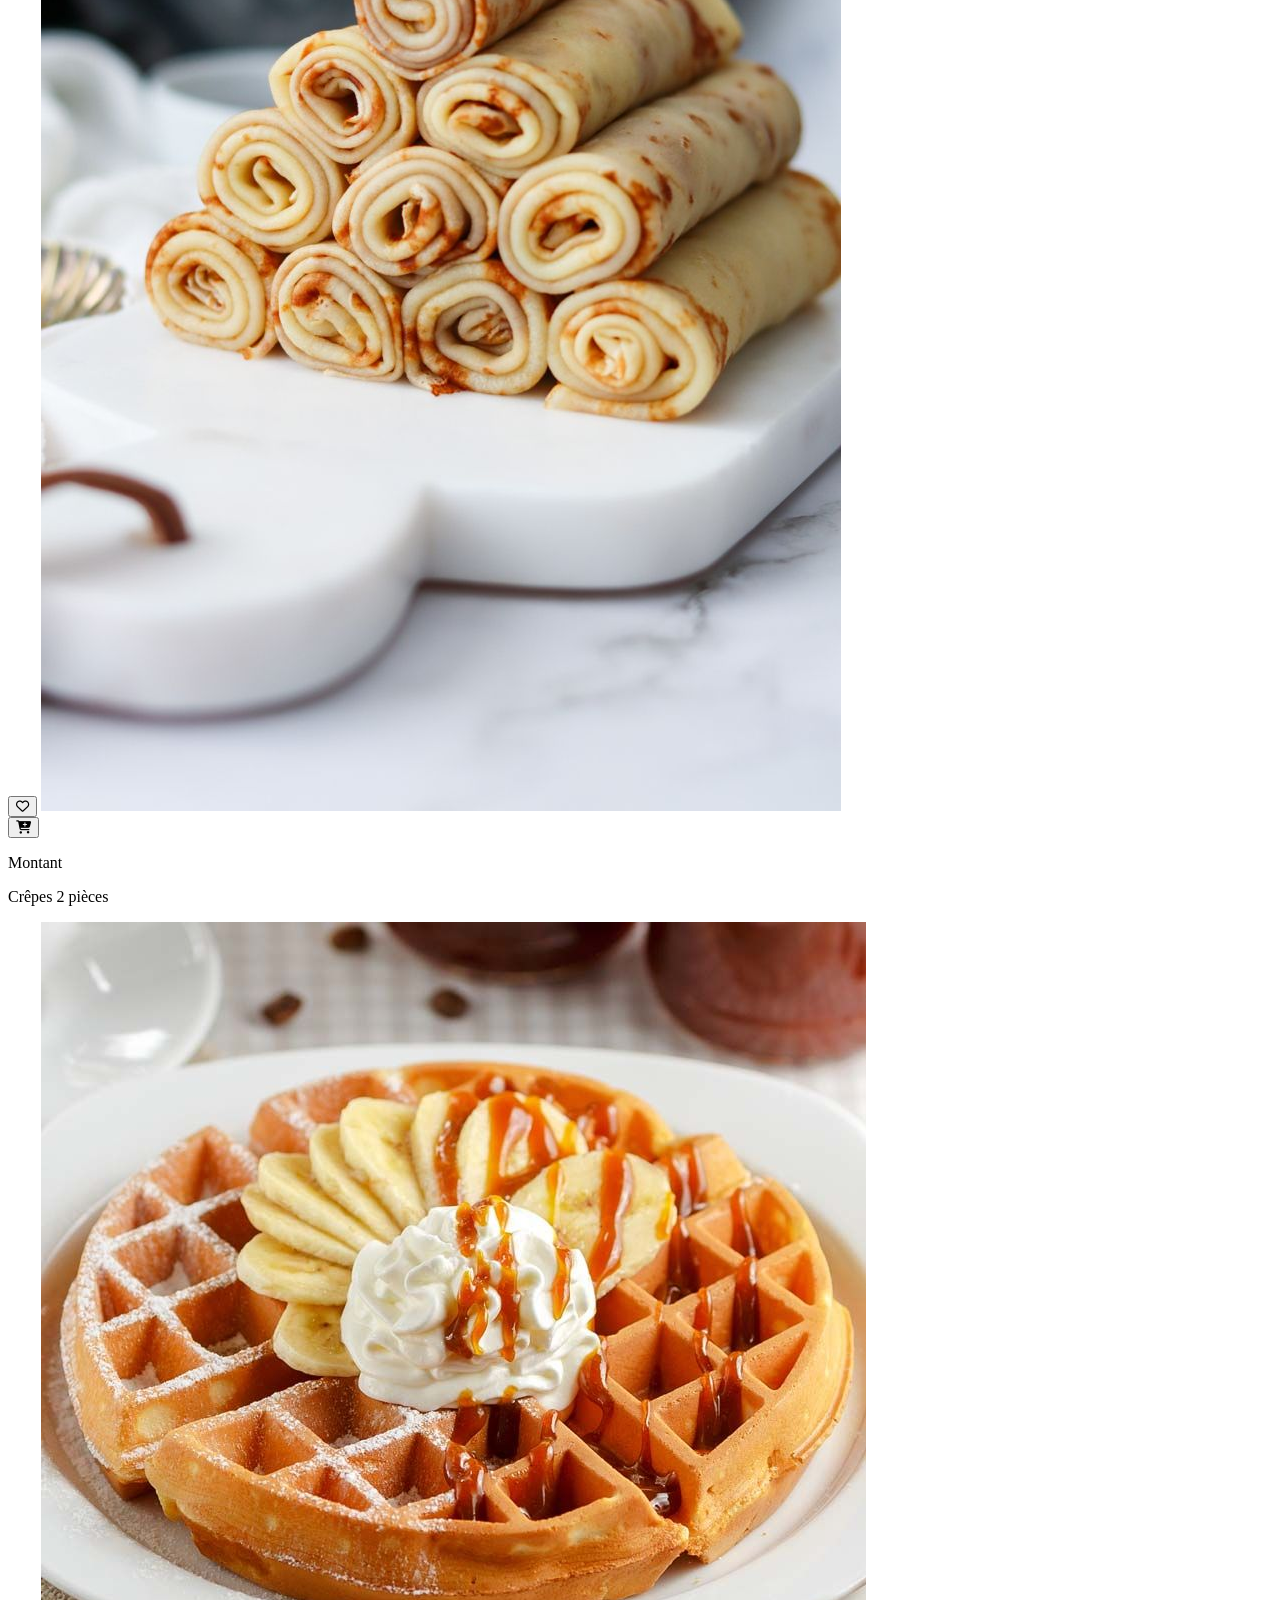
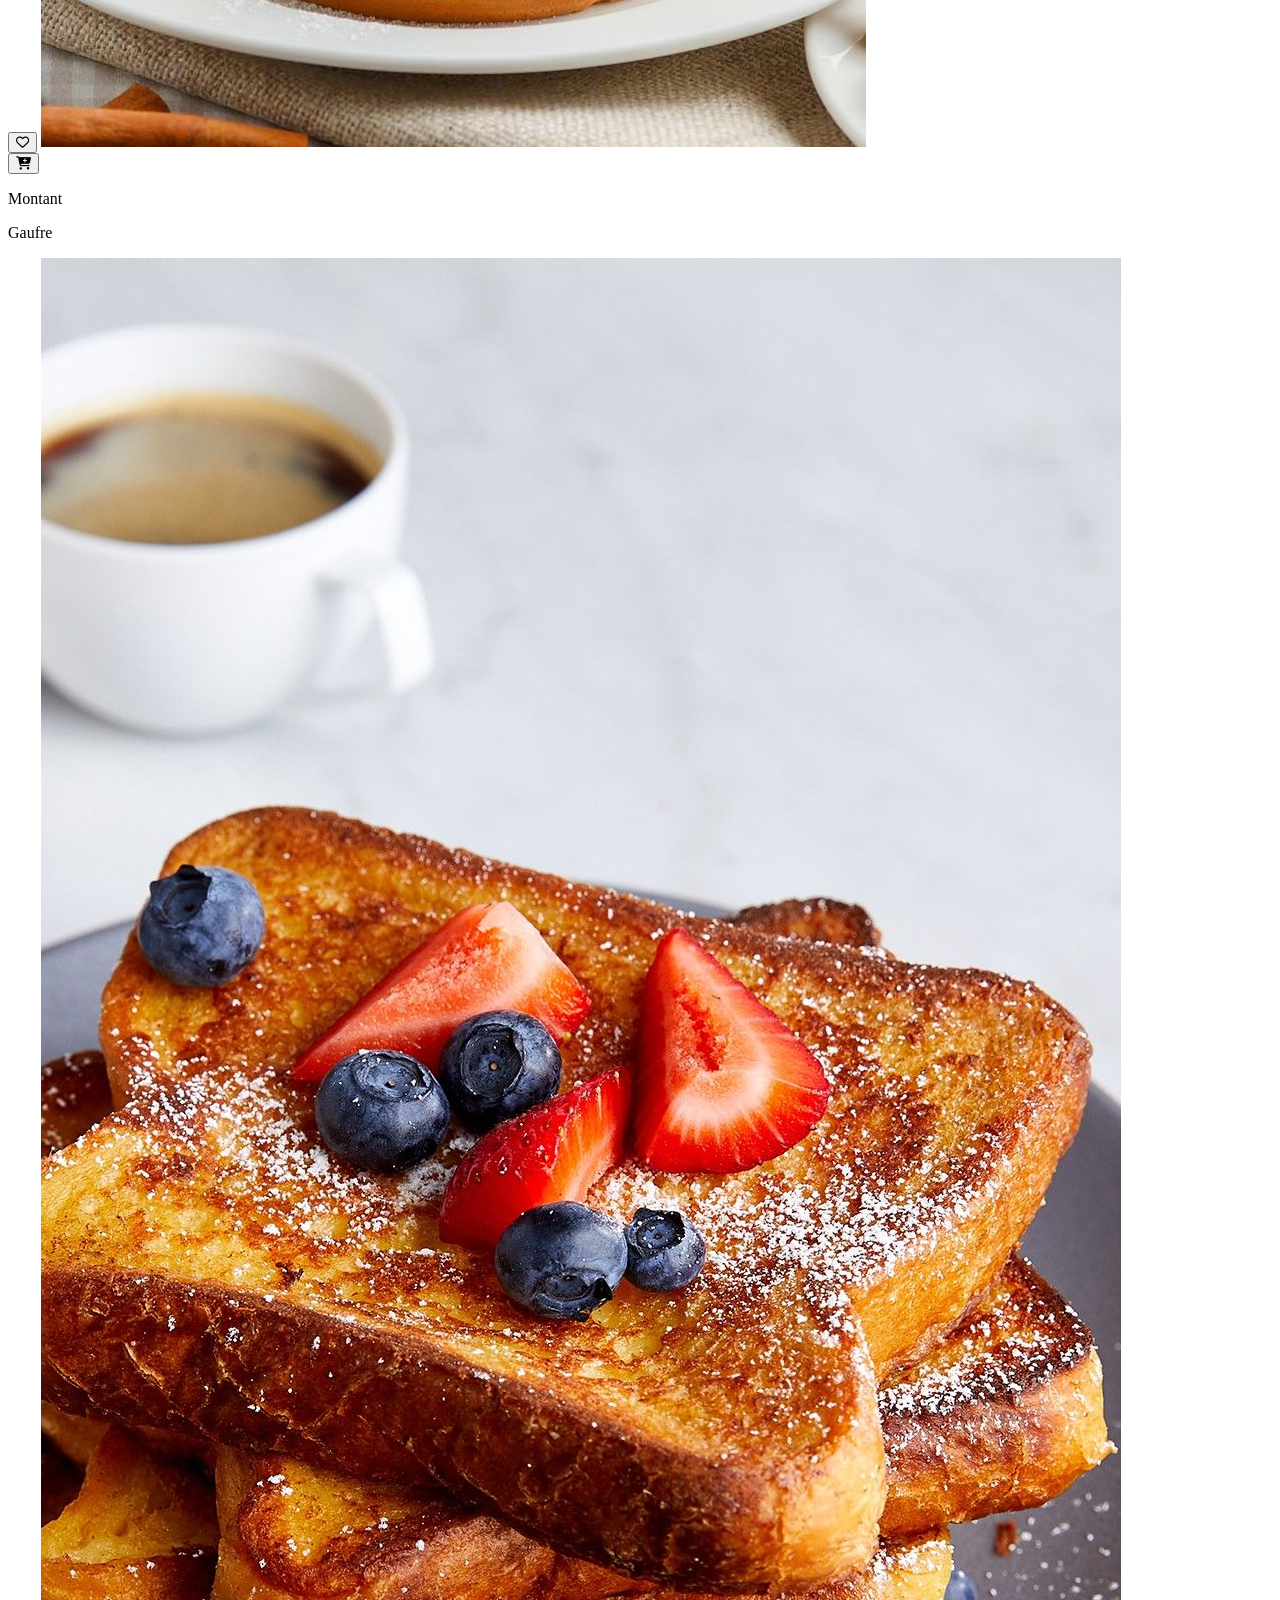
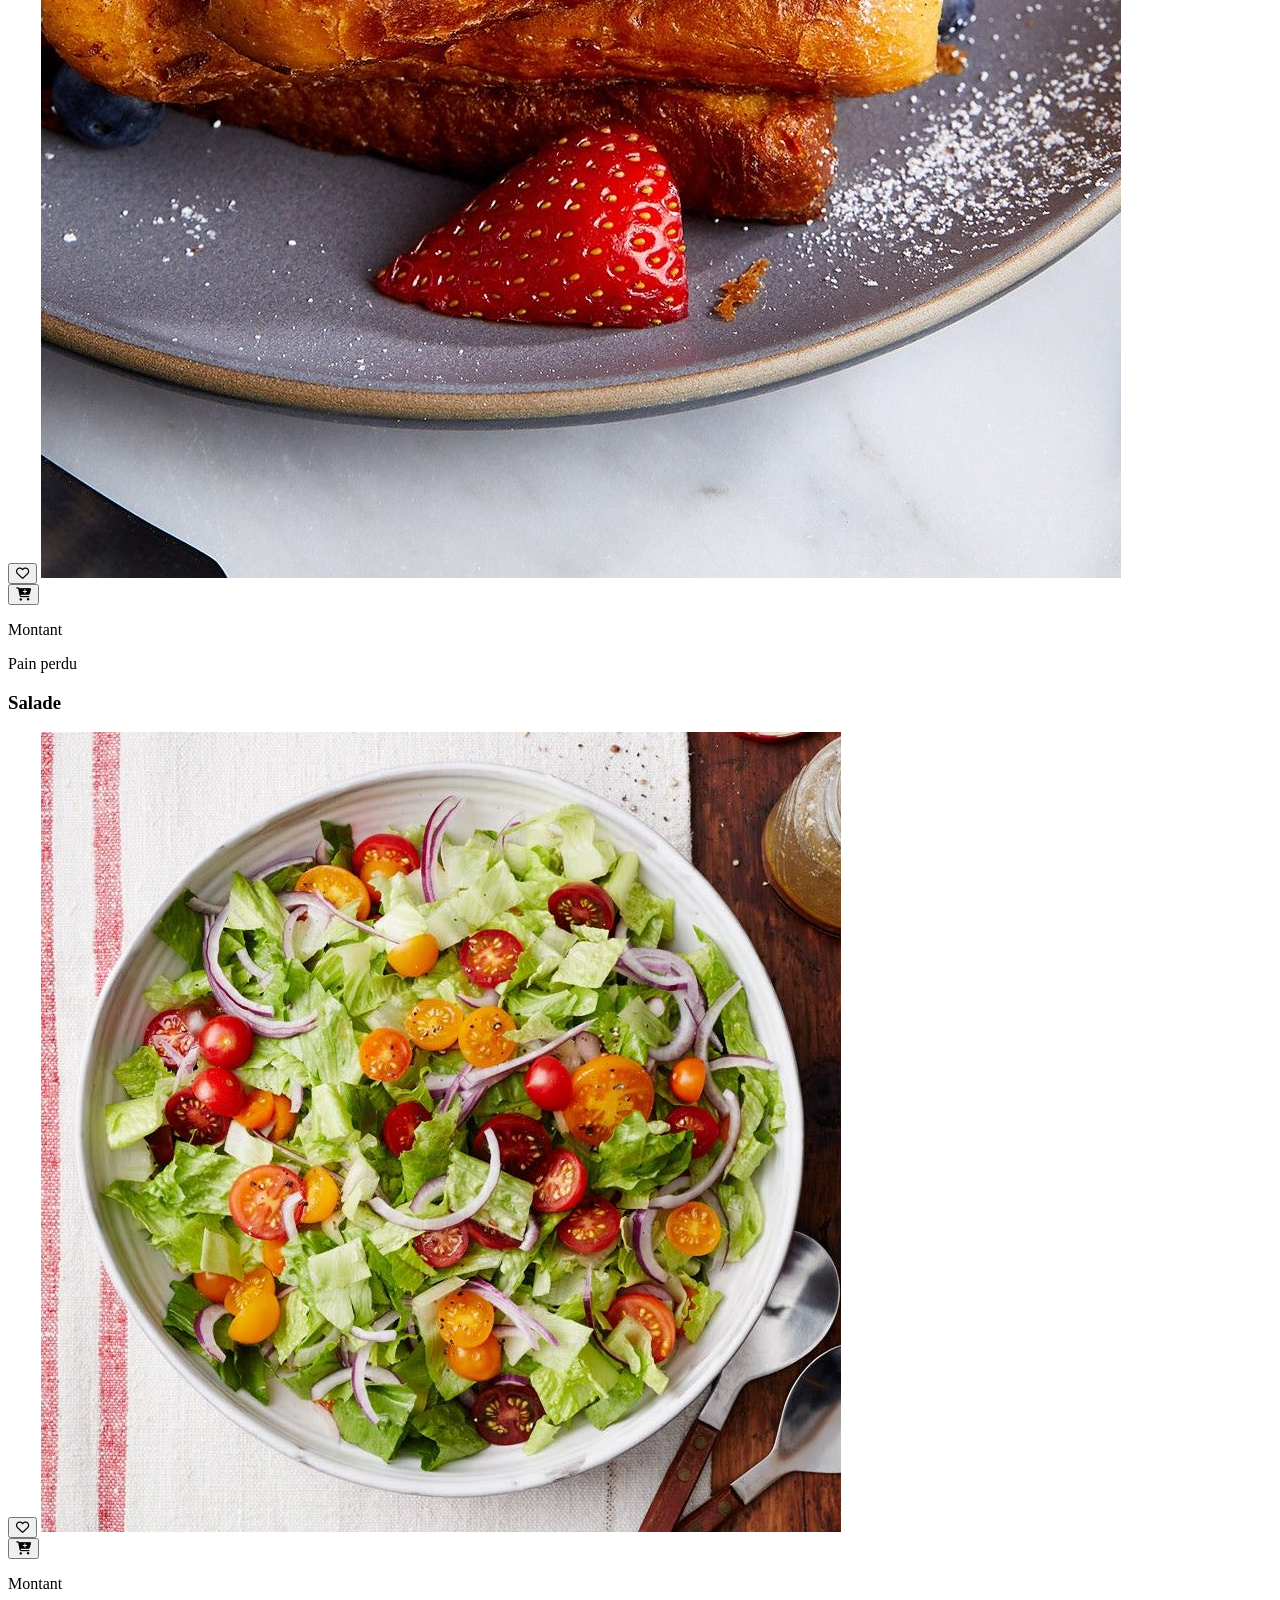
==== commit 3018a7b5: "ema" ====
--- a/index.html
+++ b/index.html
@@ -5,8 +5,6 @@
     <meta charset="UTF-8">
     <meta name="viewport" content="width=device-width, initial-scale=1.0">
     <title>EMA FOOD</title>
-    <link rel="stylesheet" href="front-end/css/index.css">
-    <link rel="stylesheet" href="front-end/css/style.css">
 
     <link
         href="https://fonts.googleapis.com/css2?family=Playfair+Display:wght@400;500;600;700&family=Inter:wght@300;400;500&display=swap"
@@ -21,6 +19,10 @@
     <link rel="icon" href="img/logo_ema.png" type="image/x-icon">
     <link rel="icon" href="img/logo_ema.png" type="image/png" sizes="any">
     <link rel="apple-touch-icon" href="img/logo_ema.png" sizes="180x180">
+
+    <link rel="stylesheet" href="front-end/css/menu1.css">
+    <link rel="stylesheet" href="front-end/css/menu2.css">
+
 </head>
 
 <body>
@@ -36,10 +38,10 @@
 
             <nav class="menu-panel" id="menuPanel">
                 <a href="index.html">Accueil</a>
-                <a href="infos.html">Informations</a>
                 <a href="menu.html">Notre menu</a>
                 <a href="#Promotions">Promotions</a>
                 <a href="commande.html">Commander</a>
+                <a href="infos.html">Informations</a>
                 <a href="galerie.html">Galerie</a>
                 <a href="contact.html">Contact</a>
             </nav>
@@ -1138,4 +1140,4 @@
     <script src="front-end/js/jscript.js"></script>
 </body>
 
-</html>
+</html>
